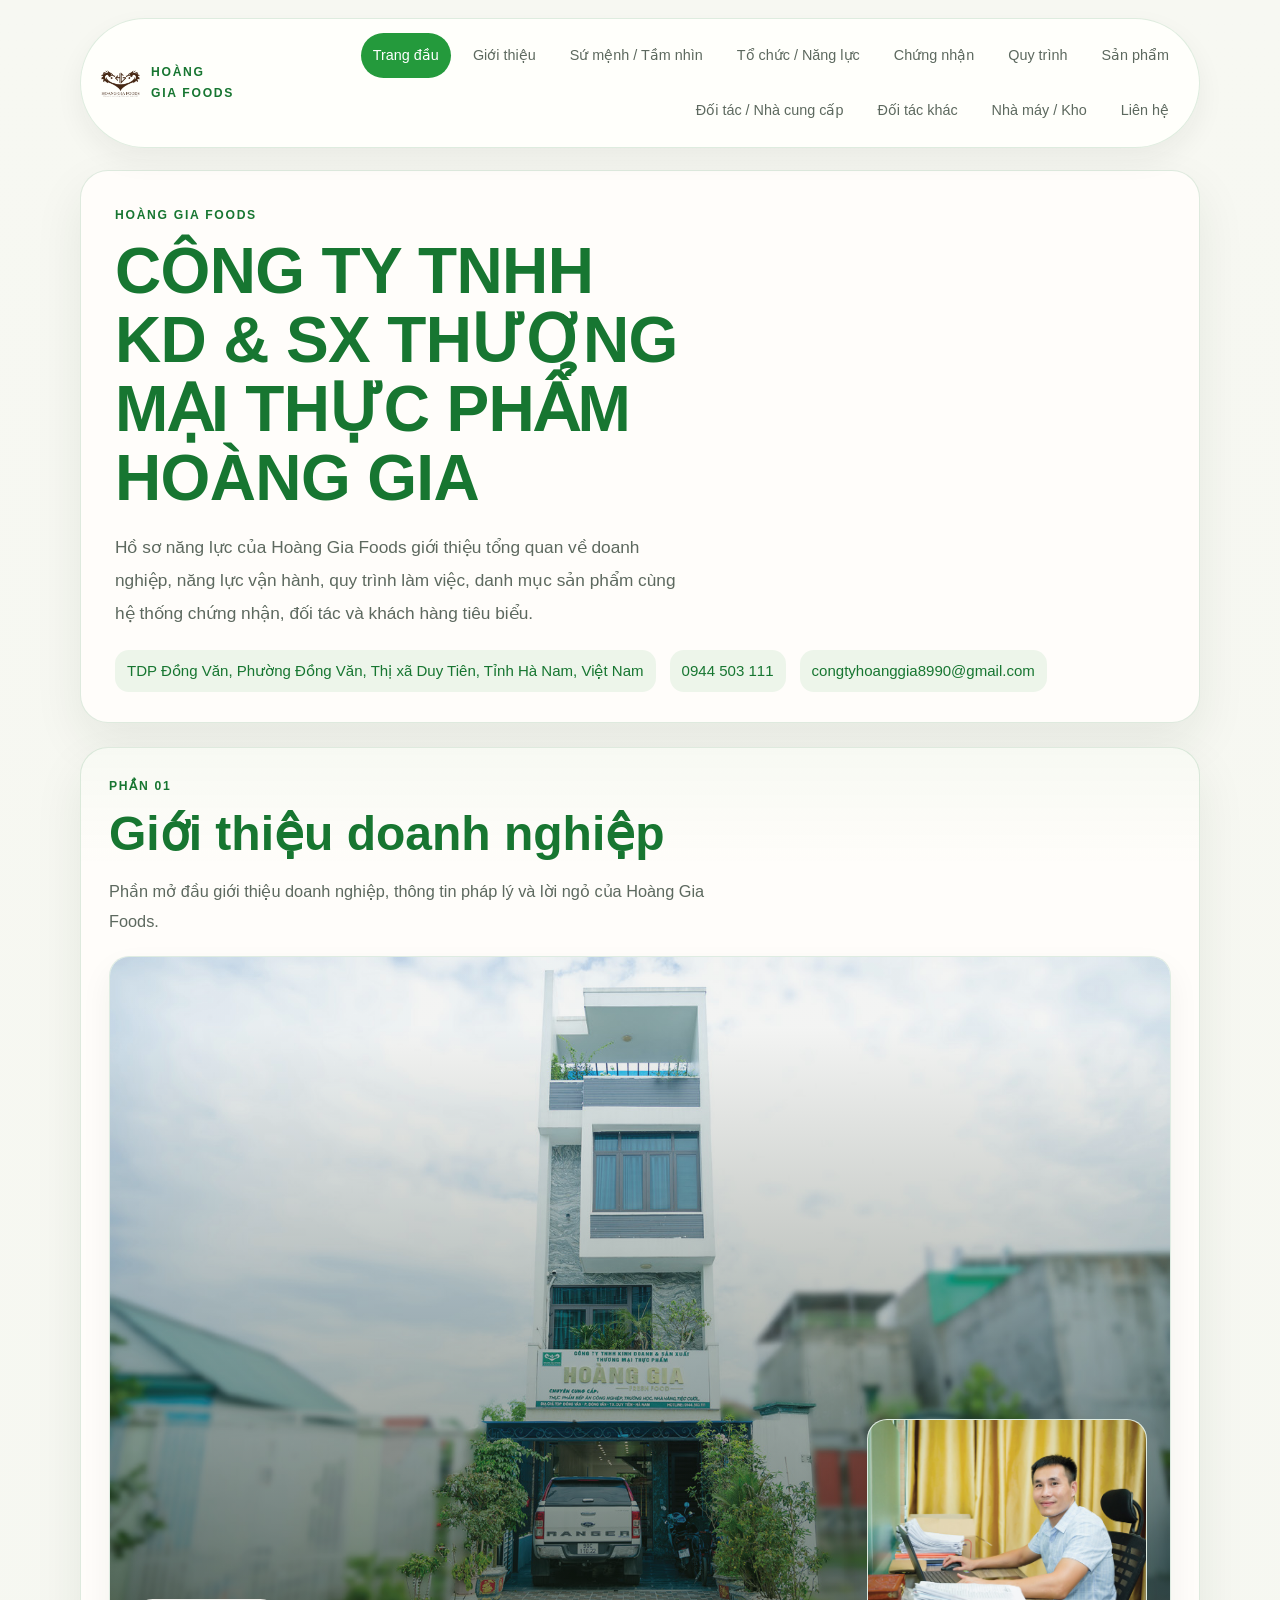
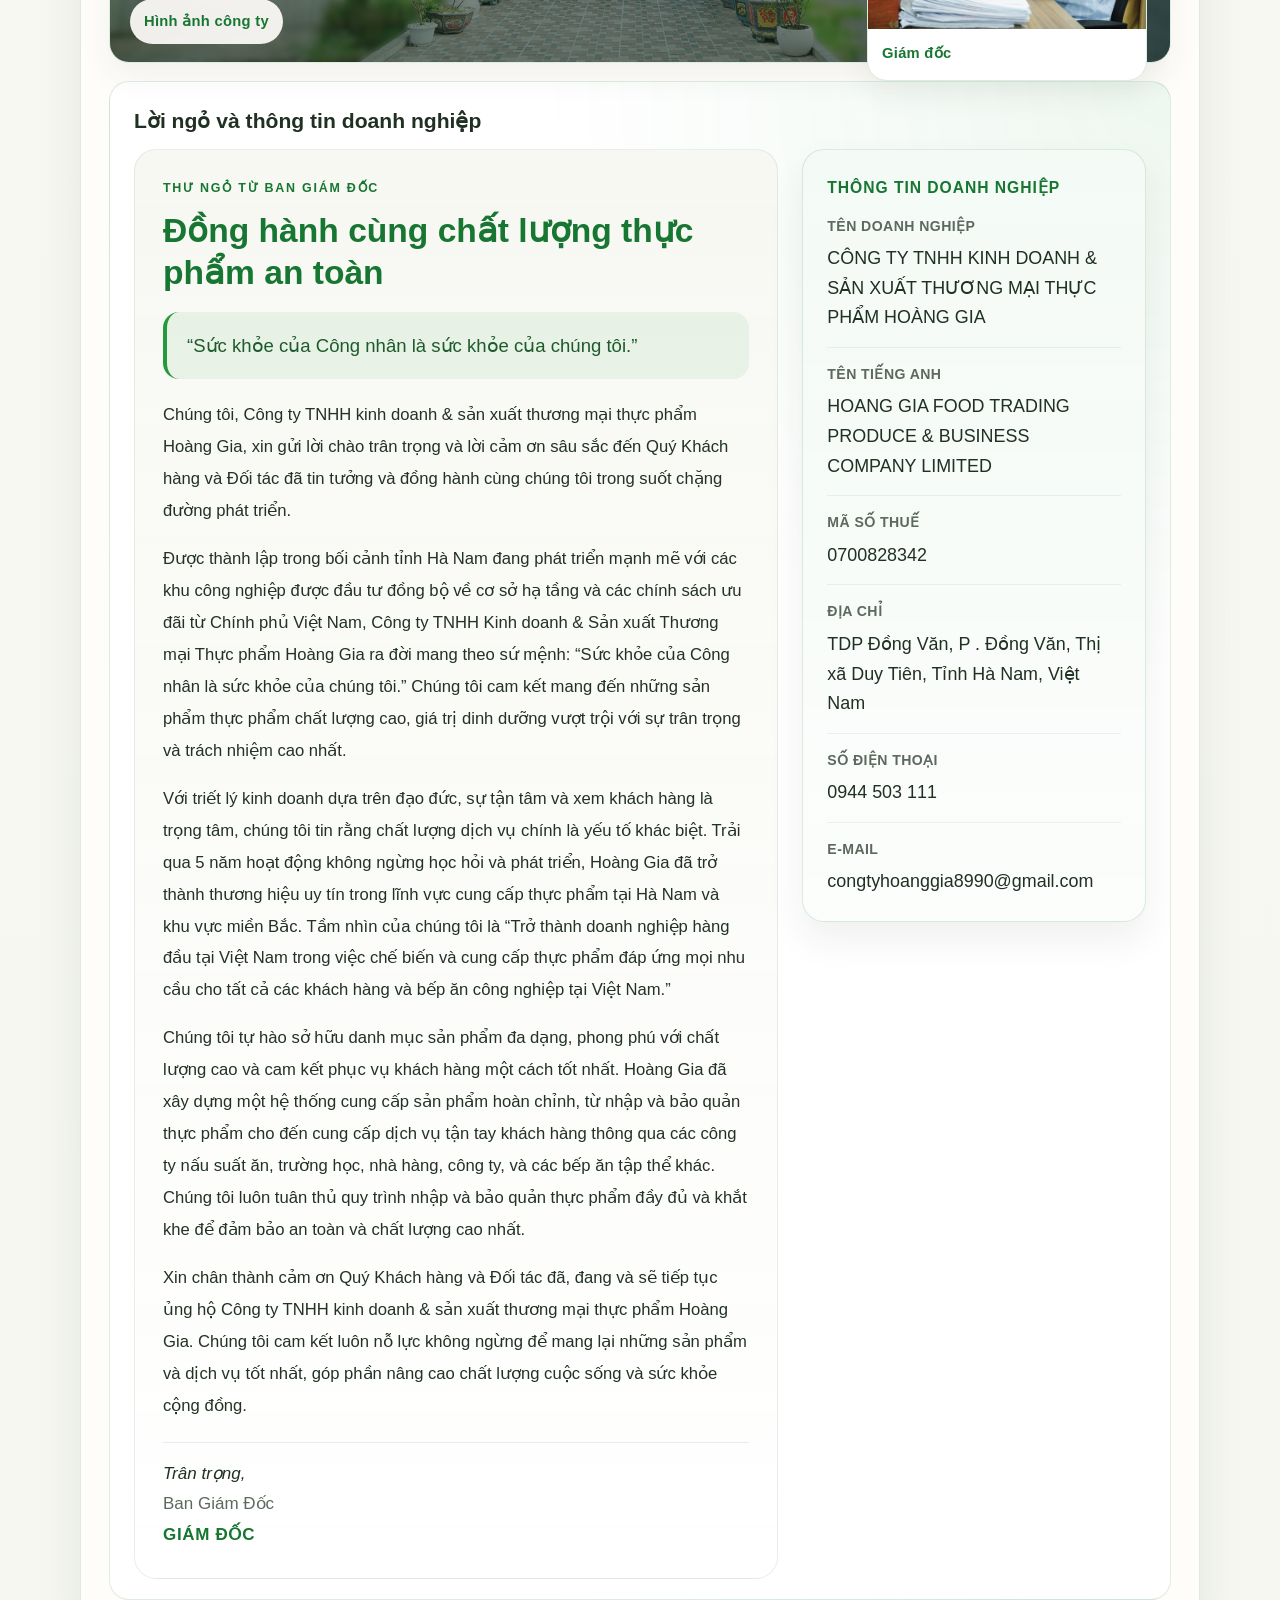
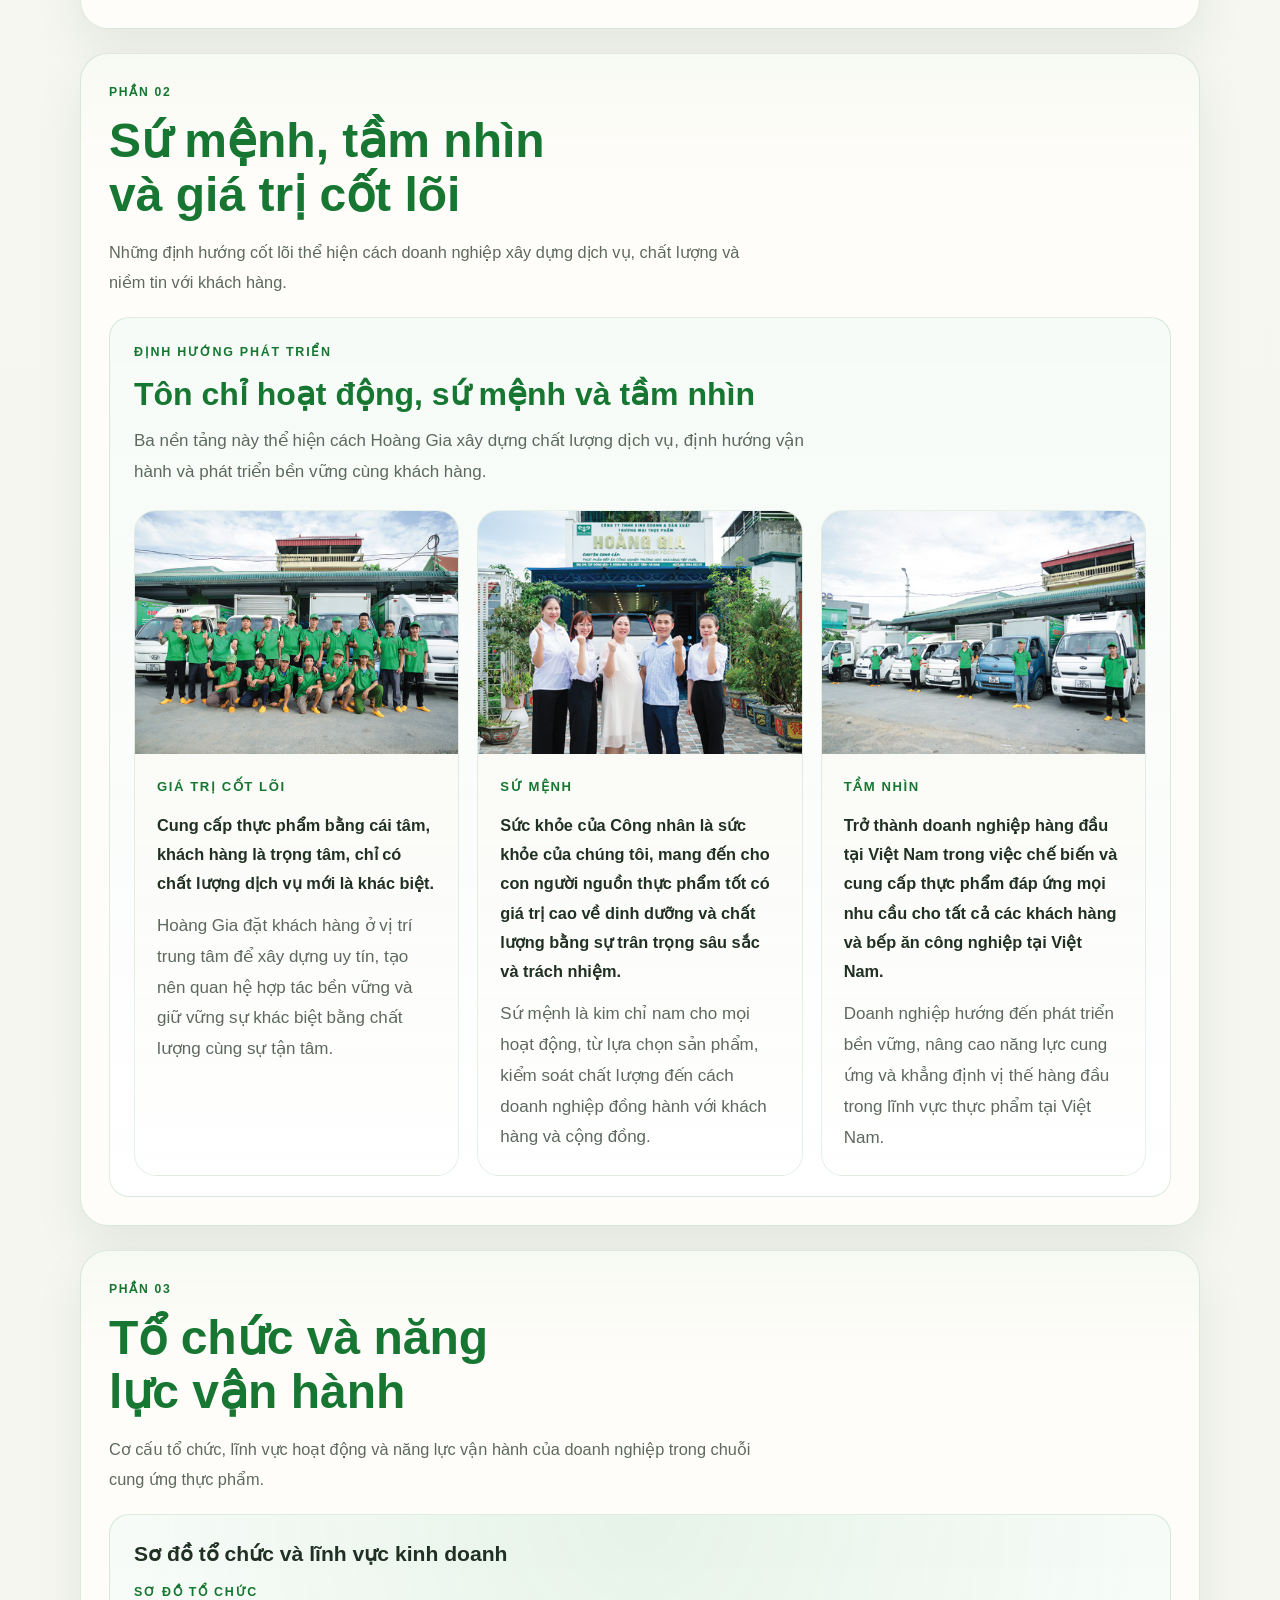
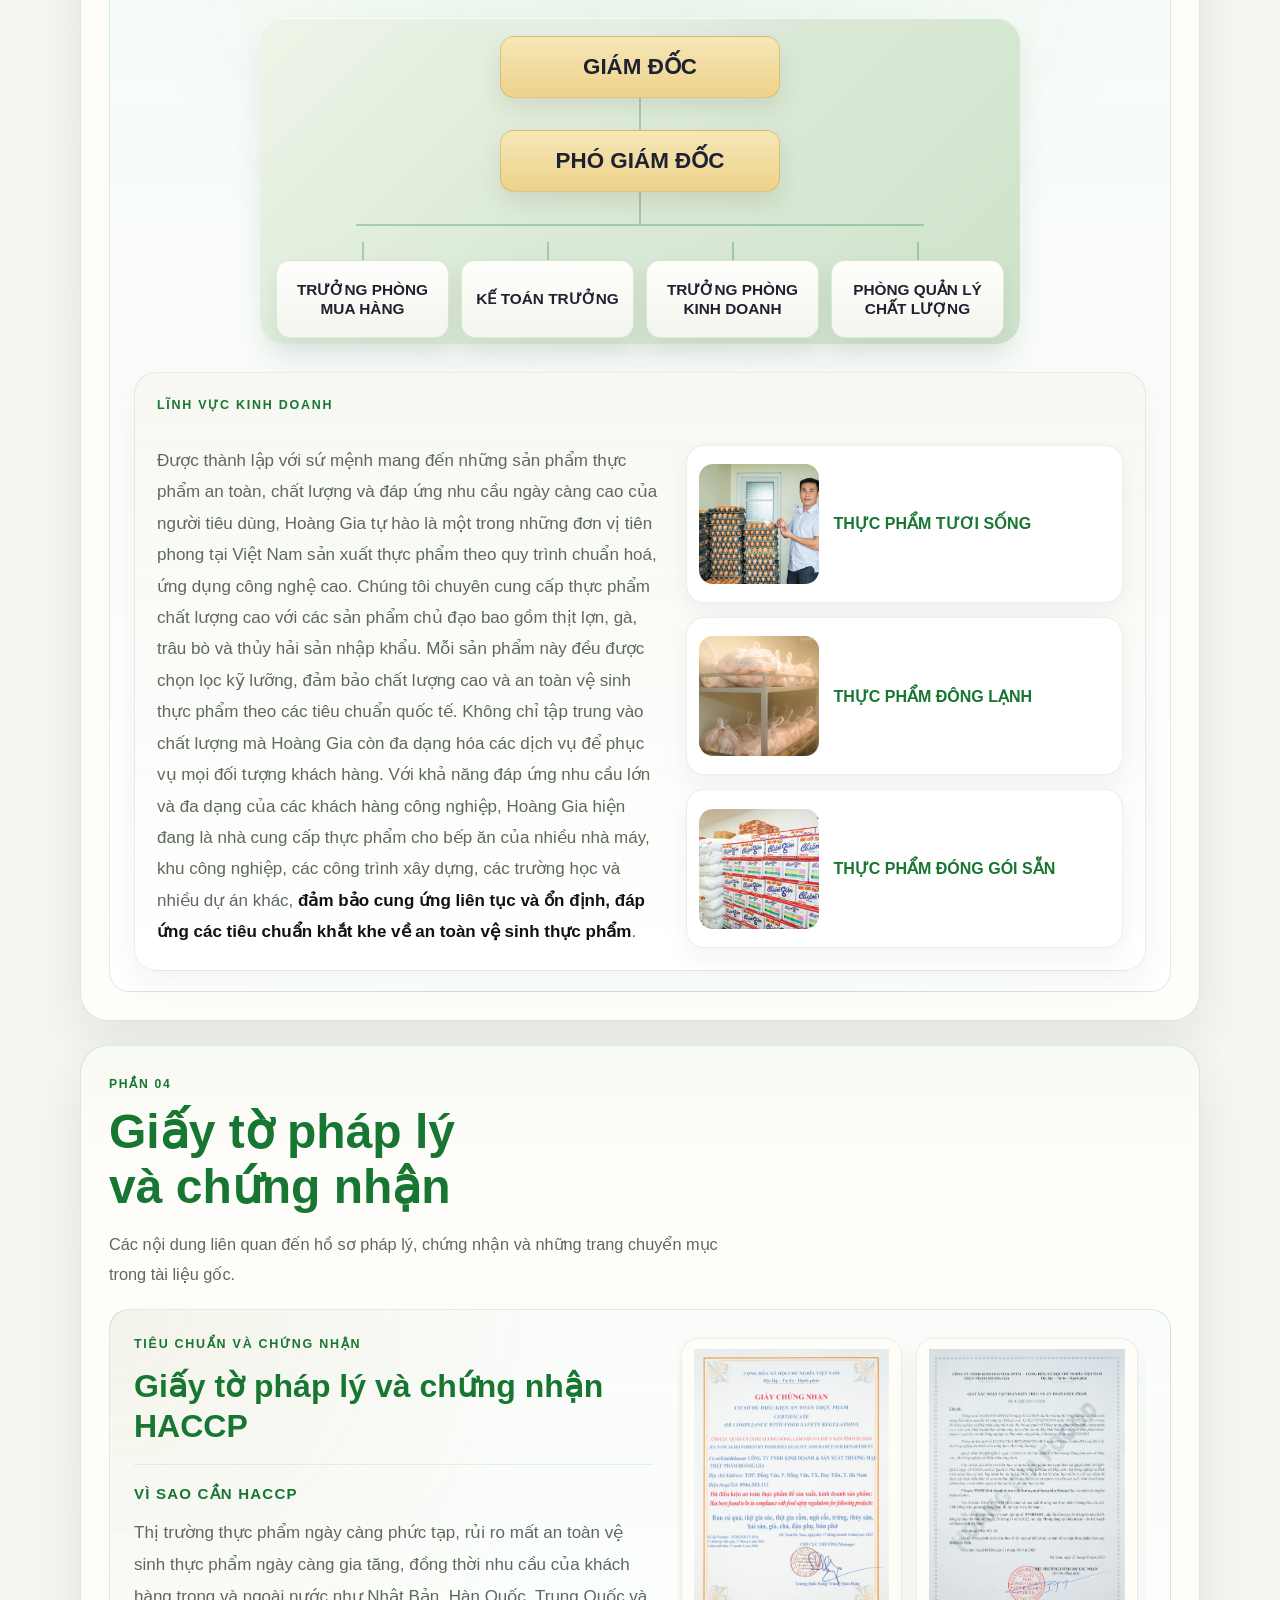
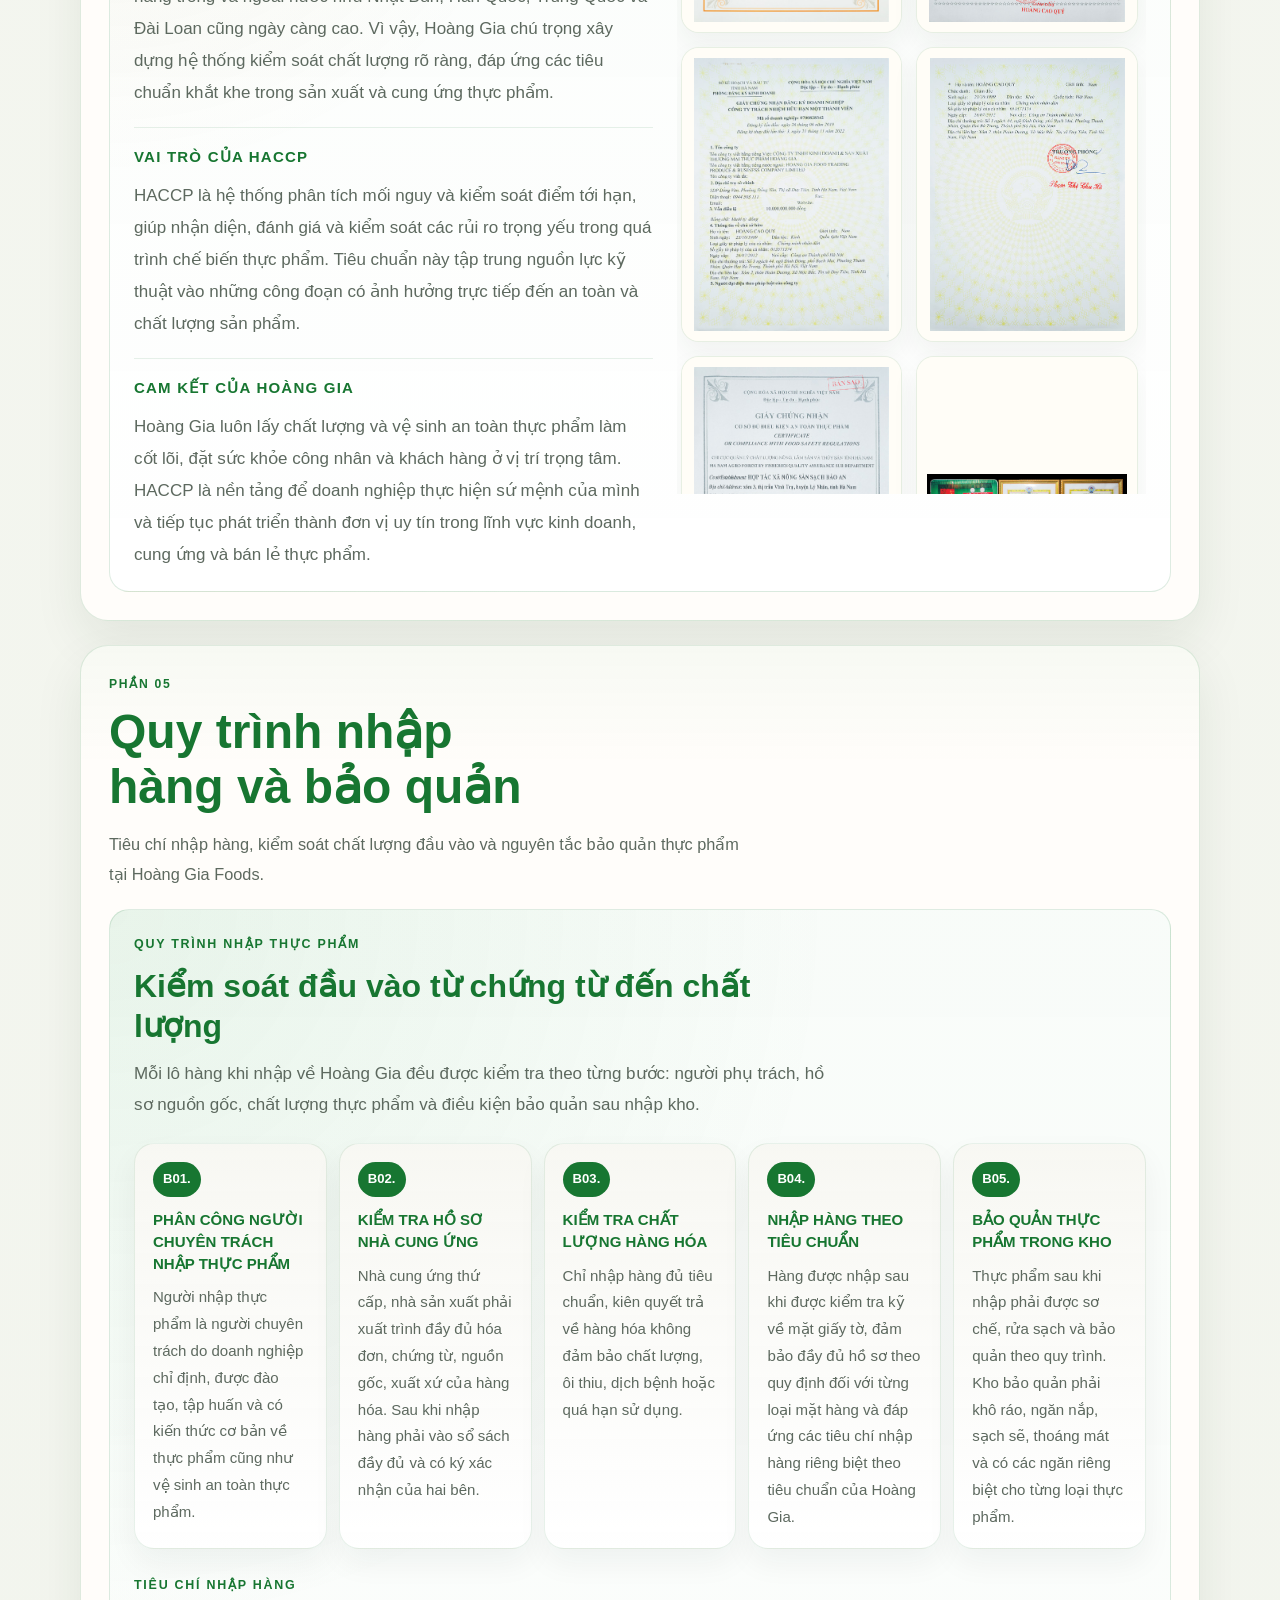
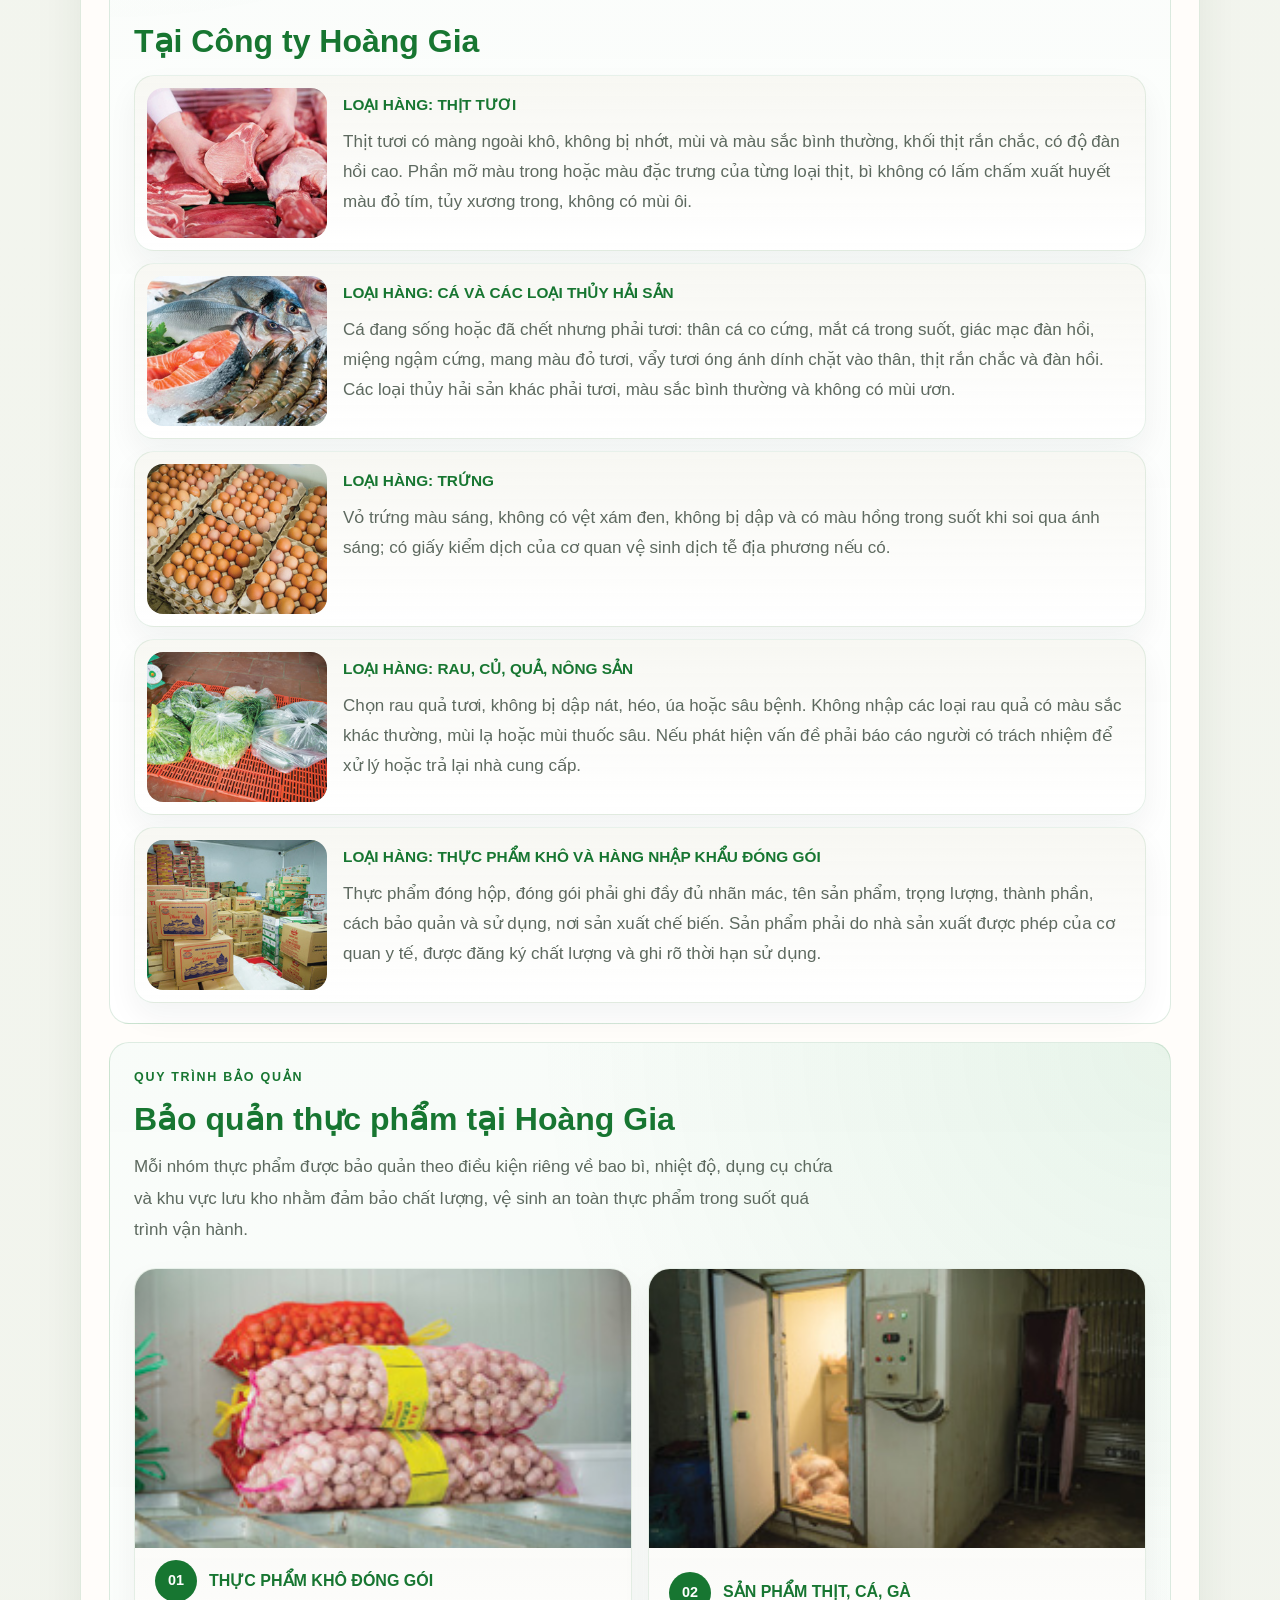
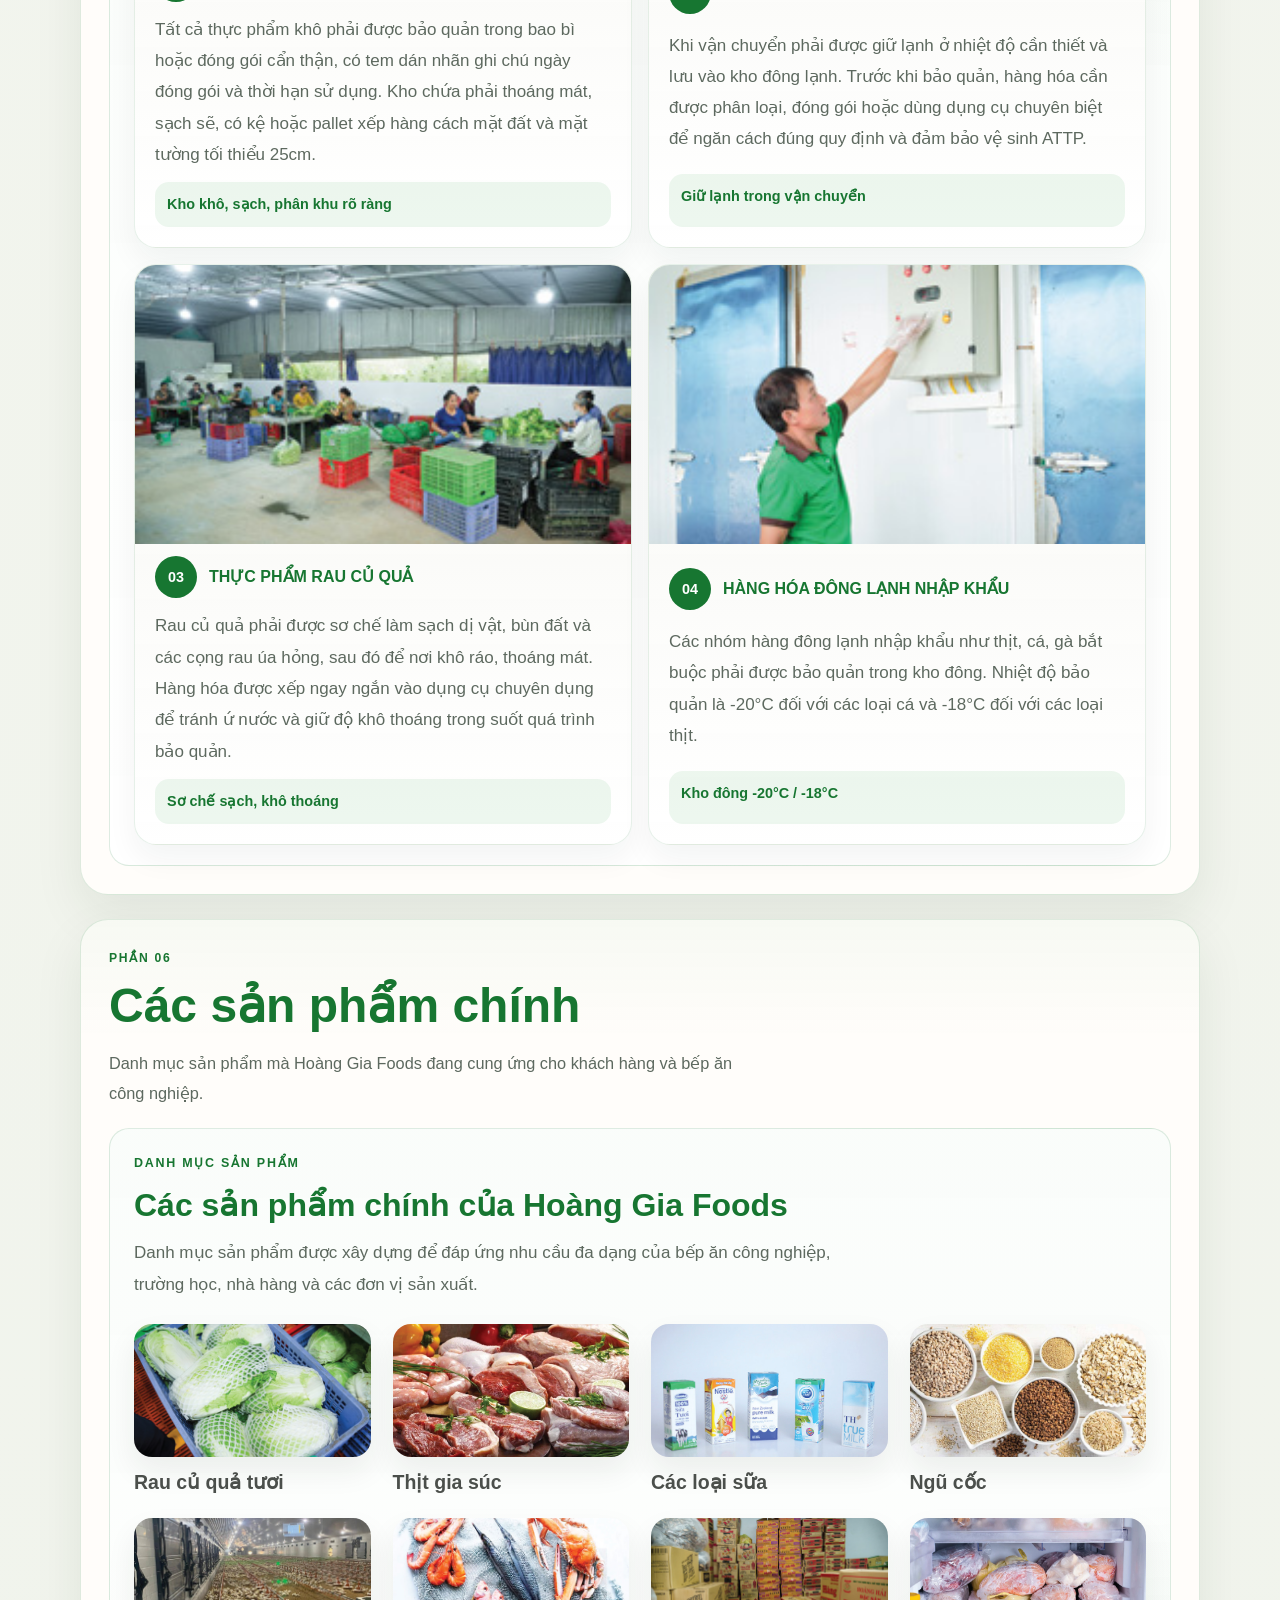
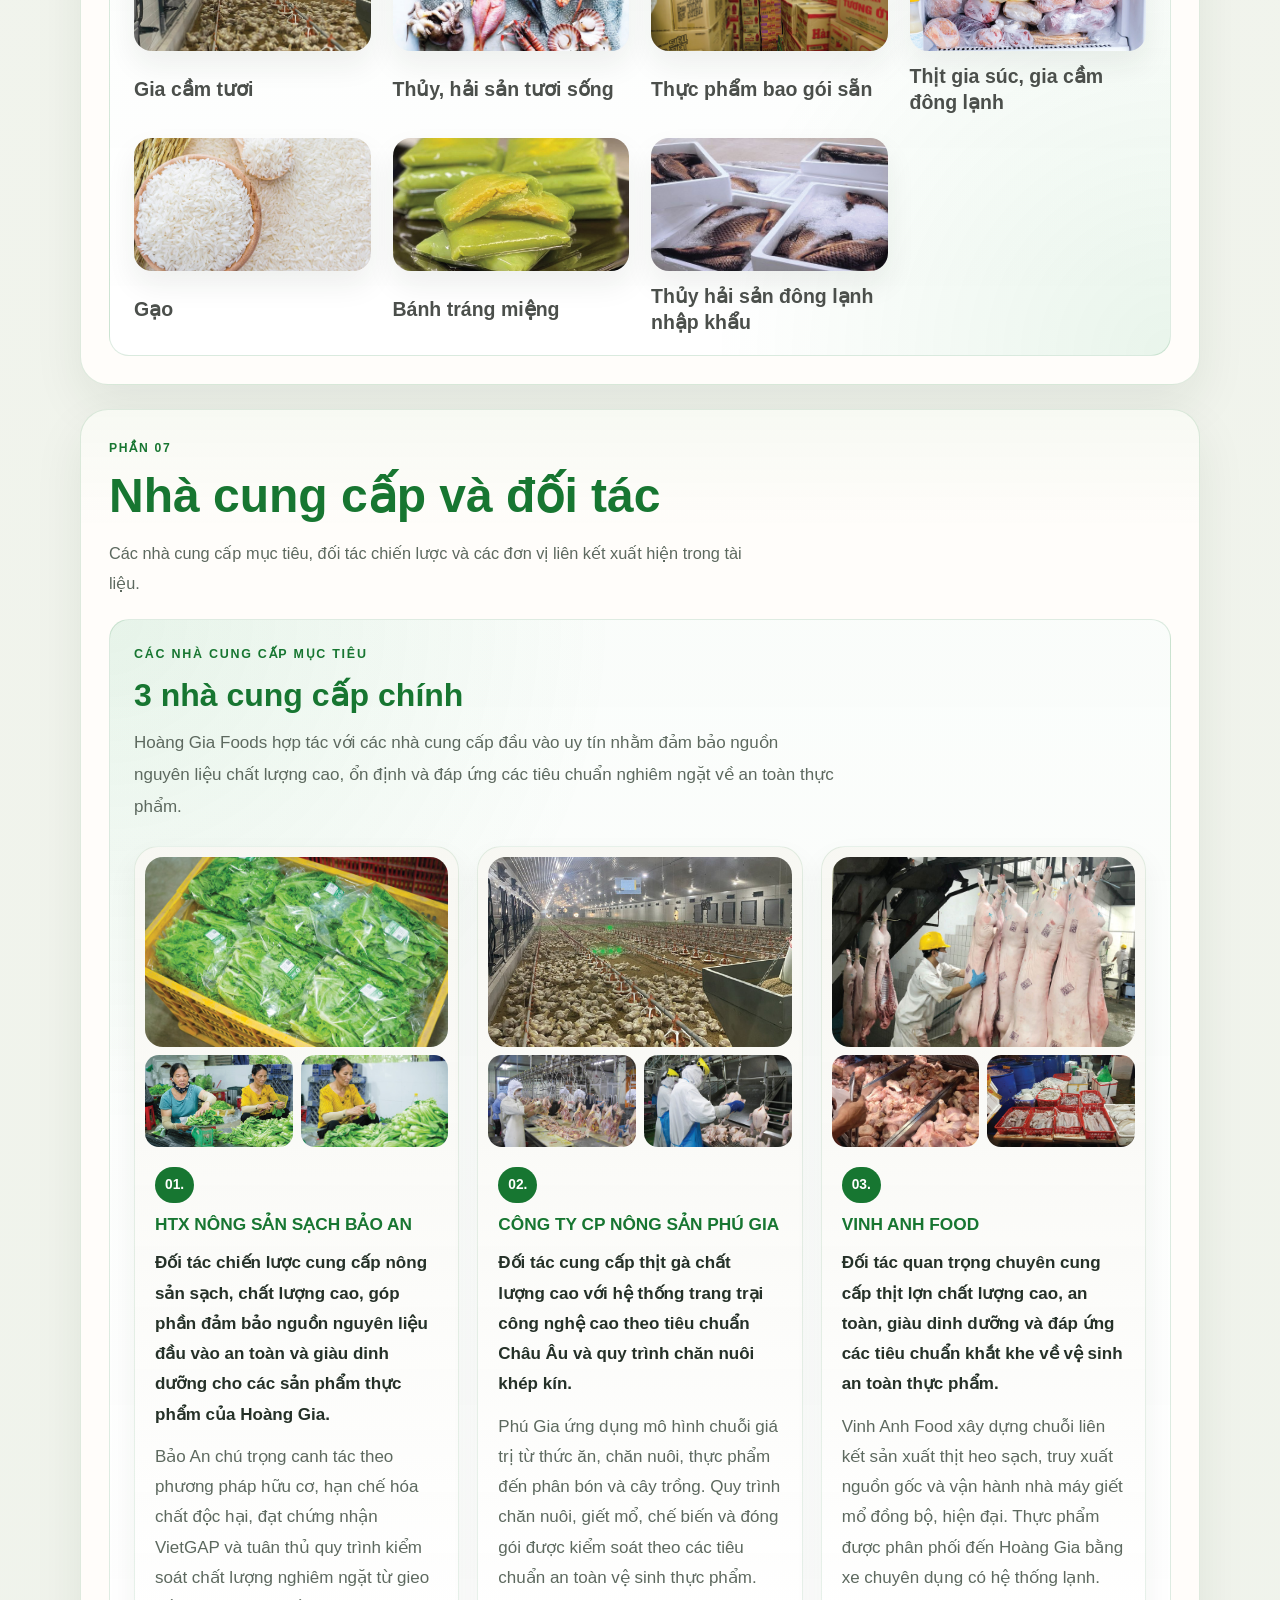
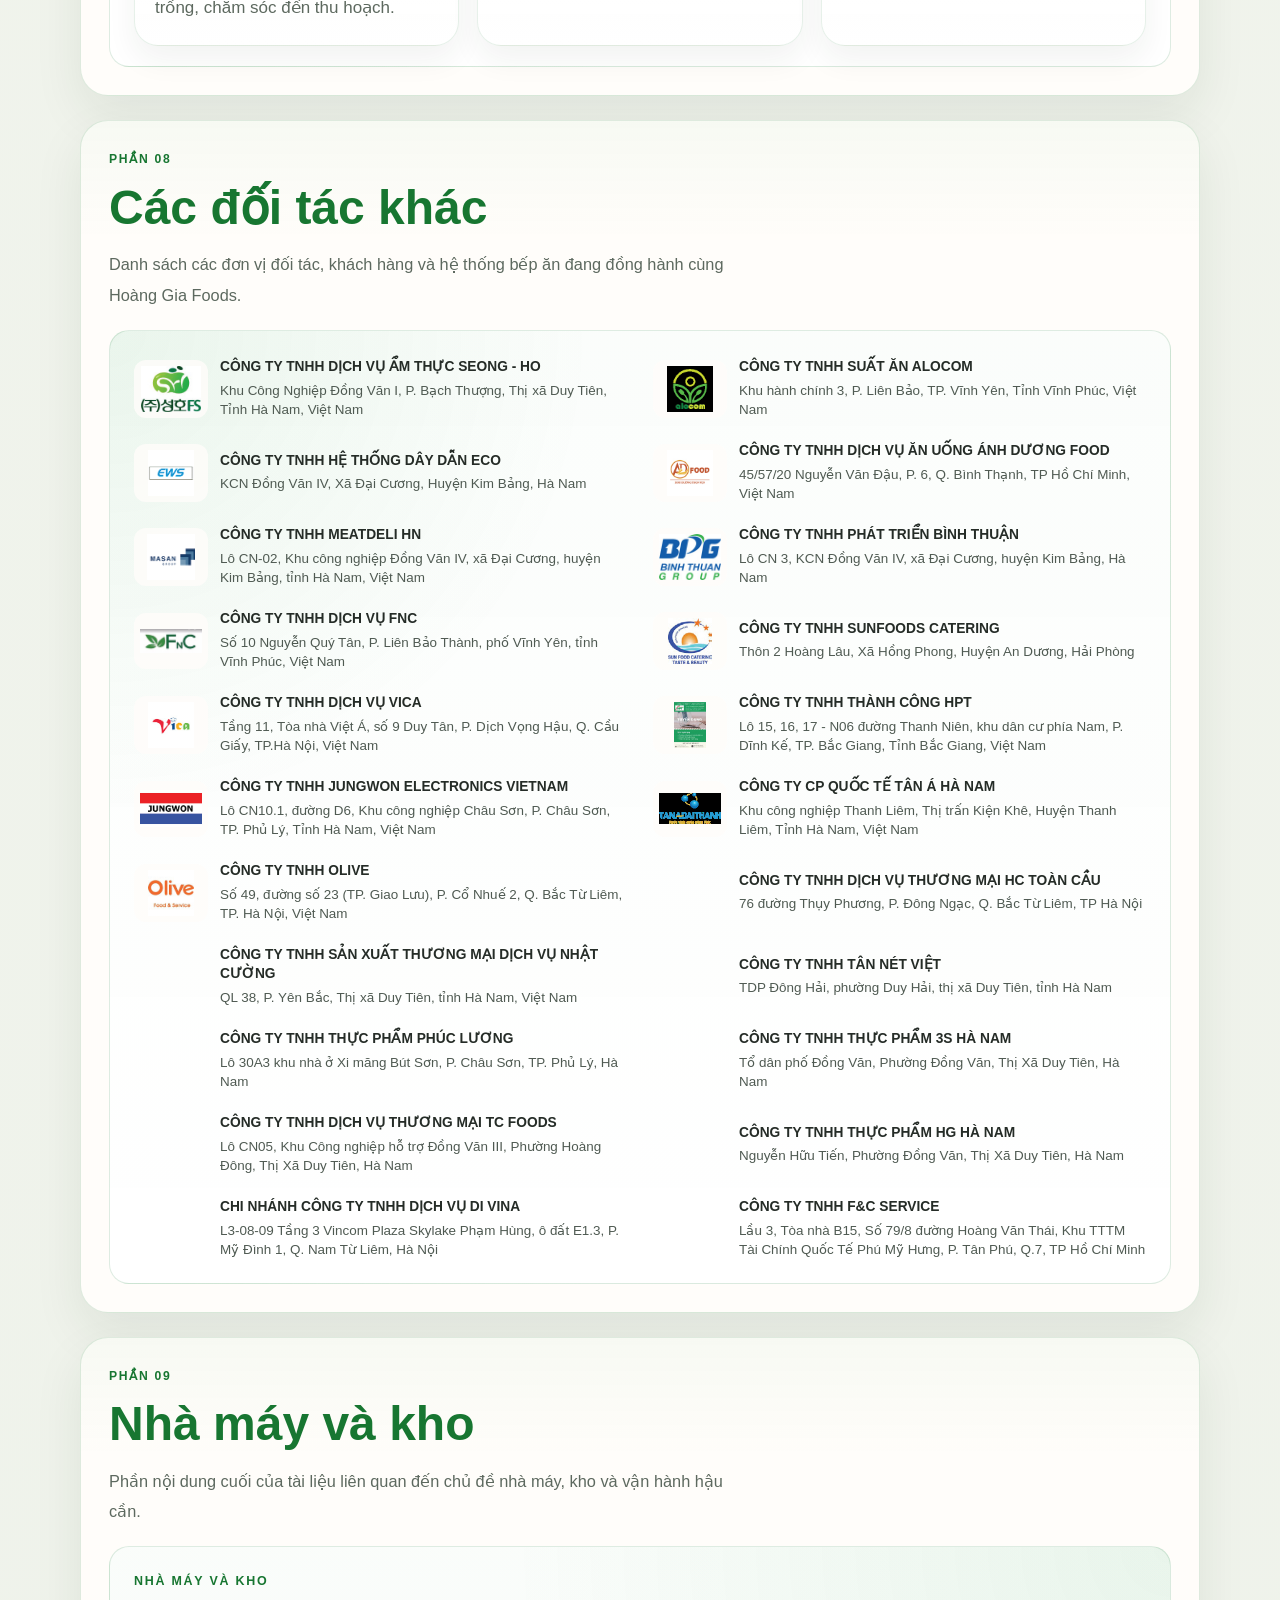
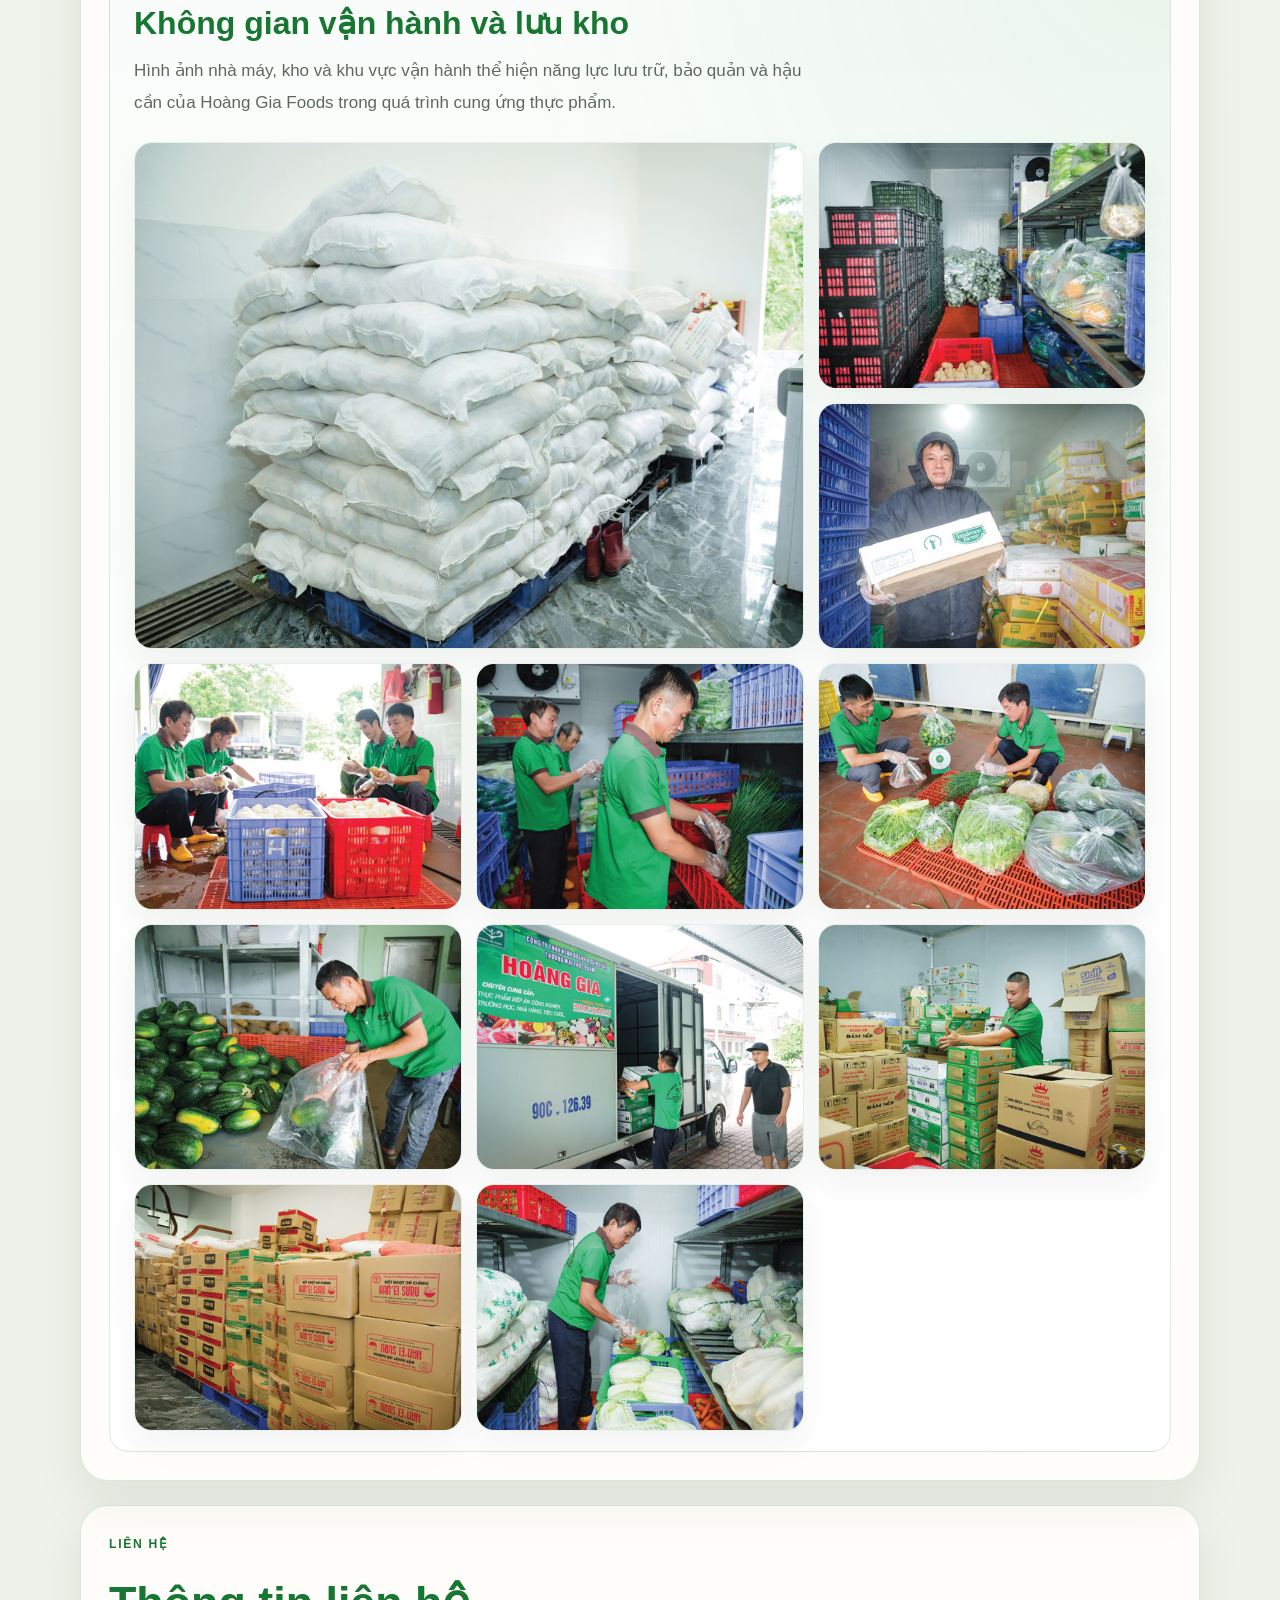
==== index.html @ 9a7554cf "frst" ====
<!doctype html>
<html lang="vi">
  <head>
    <meta charset="UTF-8" />
    <meta name="viewport" content="width=device-width, initial-scale=1.0" />
    <title>Xanh Hoàng Gia</title>
    <meta
      name="description"
      content="Hồ sơ năng lực Hoàng Gia Foods với các thông tin về doanh nghiệp, sứ mệnh, quy trình, sản phẩm, chứng nhận, đối tác và khách hàng."
    />
    <link rel="stylesheet" href="styles.css" />
  </head>
  <body>
    <div class="site-shell">
      <header class="topbar" id="top">
        <a class="brand" href="#hero">
          <img class="brand-logo" src="logo.png" alt="Logo Hoàng Gia Foods" />
          <span class="brand-kicker">Hoàng Gia Foods</span>
        </a>
        <nav class="main-nav" id="main-nav"></nav>
      </header>

      <main id="app">
        <section class="hero" id="hero">
          <p class="eyebrow">Hoàng Gia Foods</p>
          <h1>CÔNG TY TNHH KD & SX THƯƠNG MẠI THỰC PHẨM HOÀNG GIA</h1>
          <p class="hero-lead">
            Hồ sơ năng lực của Hoàng Gia Foods giới thiệu tổng quan về doanh
            nghiệp, năng lực vận hành, quy trình làm việc, danh mục sản phẩm
            cùng hệ thống chứng nhận, đối tác và khách hàng tiêu biểu.
          </p>
          <div class="hero-contact">
            <span>TDP Đồng Văn, Phường Đồng Văn, Thị xã Duy Tiên, Tỉnh Hà Nam, Việt Nam</span>
            <span>0944 503 111</span>
            <span>congtyhoanggia8990@gmail.com</span>
          </div>
        </section>

        <section class="document-flow" id="sections"></section>

        <section class="contact-cta" id="contact">
          <p class="eyebrow">Liên Hệ</p>
          <h2>Thông tin liên hệ</h2>
          <div class="contact-grid">
            <div class="contact-card">
              <h3>Công ty TNHH KD & SX Thương Mại Thực Phẩm Hoàng Gia</h3>
              <p><strong>Địa chỉ:</strong> TDP Đồng Văn, Phường Đồng Văn, Thị xã Duy Tiên, Tỉnh Hà Nam, Việt Nam</p>
              <p><strong>Điện thoại:</strong> 0944 503 111</p>
              <p><strong>Email:</strong> congtyhoanggia8990@gmail.com</p>
            </div>
            <div class="contact-card">
              <h3>Định hướng hợp tác</h3>
              <p>Hoàng Gia Foods hướng tới cung cấp thực phẩm an toàn, nguồn gốc rõ ràng và ổn định cho doanh nghiệp, trường học, nhà hàng và các đơn vị bếp ăn công nghiệp.</p>
              <p>Doanh nghiệp luôn chú trọng chất lượng sản phẩm, quy trình vận hành và sự đồng hành bền vững cùng khách hàng, đối tác.</p>
            </div>
          </div>
        </section>
      </main>
    </div>

    <script src="data.js"></script>
    <script src="script.js"></script>
  </body>
</html>
---- styles.css ----
:root {
  --bg: #f4f5ef;
  --paper: #fffdfa;
  --paper-soft: #f7f7f2;
  --text: #203022;
  --muted: #5d695f;
  --green: #249a3c;
  --green-deep: #177631;
  --line: rgba(23, 118, 49, 0.14);
  --shadow: 0 20px 50px rgba(29, 47, 31, 0.08);
  --radius-xl: 28px;
  --radius-lg: 20px;
  --container: min(1120px, calc(100vw - 32px));
  --font-body: "Segoe UI", Tahoma, Arial, sans-serif;
  --font-heading: "Segoe UI", Tahoma, Arial, sans-serif;
  --font-ui: "Segoe UI", Tahoma, Arial, sans-serif;
}

* {
  box-sizing: border-box;
}

html {
  scroll-behavior: smooth;
}

body {
  margin: 0;
  background: linear-gradient(180deg, #f7f8f2 0%, #eef2ea 100%);
  color: var(--text);
  font-family: var(--font-body);
  font-size: 17px;
  line-height: 1.75;
  text-rendering: optimizeLegibility;
  -webkit-font-smoothing: antialiased;
}

.site-shell {
  width: var(--container);
  margin: 0 auto;
  padding: 18px 0 48px;
}

.topbar {
  position: sticky;
  top: 12px;
  z-index: 10;
  display: flex;
  align-items: center;
  justify-content: space-between;
  gap: 16px;
  padding: 14px 18px;
  margin-bottom: 22px;
  border: 1px solid var(--line);
  border-radius: 999px;
  background: rgba(255, 255, 251, 0.94);
  box-shadow: 0 12px 28px rgba(28, 40, 28, 0.06);
  backdrop-filter: blur(12px);
}

.brand {
  display: inline-flex;
  align-items: center;
  gap: 10px;
  text-decoration: none;
  color: var(--text);
}

.brand-logo {
  width: 42px;
  height: 42px;
  object-fit: contain;
  flex: 0 0 auto;
}

.brand-kicker,
.eyebrow {
  margin: 0;
  color: var(--green-deep);
  font-family: var(--font-ui);
  font-size: 0.76rem;
  font-weight: 600;
  letter-spacing: 0.14em;
  text-transform: uppercase;
}

.main-nav {
  display: flex;
  flex-wrap: wrap;
  justify-content: flex-end;
  gap: 10px;
  min-width: 0;
}

.main-nav a {
  flex: 0 0 auto;
  padding: 10px 12px;
  border-radius: 999px;
  text-decoration: none;
  color: var(--muted);
  font-family: var(--font-ui);
  font-size: 0.9rem;
  font-weight: 500;
  transition: 160ms ease;
}

.main-nav a:hover,
.main-nav a.is-active {
  background: var(--green);
  color: #fff;
}

.hero,
.doc-section,
.contact-cta {
  border: 1px solid var(--line);
  border-radius: var(--radius-xl);
  background: var(--paper);
  box-shadow: var(--shadow);
}

.hero {
  padding: 34px 34px 30px;
  margin-bottom: 24px;
}

.hero h1,
.doc-section h2,
.contact-cta h2 {
  margin: 0;
  font-family: var(--font-heading);
  font-weight: 600;
}

.hero h1 {
  margin-top: 10px;
  max-width: 16ch;
  color: var(--green-deep);
  font-size: clamp(2.6rem, 5vw, 4.5rem);
  line-height: 1.08;
  letter-spacing: -0.01em;
  text-wrap: balance;
}

.hero-lead {
  max-width: 60ch;
  margin: 18px 0 0;
  color: var(--muted);
  font-size: 1.08rem;
  line-height: 1.9;
}

.hero-contact {
  display: flex;
  flex-wrap: wrap;
  gap: 10px 14px;
  margin-top: 20px;
}

.hero-contact span {
  padding: 8px 12px;
  border-radius: 14px;
  background: rgba(36, 154, 60, 0.08);
  color: var(--green-deep);
  font-size: 0.94rem;
}

.document-flow {
  display: flex;
  flex-direction: column;
  gap: 24px;
}

.doc-section {
  padding: 28px;
  background:
    linear-gradient(180deg, rgba(36, 154, 60, 0.035), rgba(36, 154, 60, 0) 120px),
    var(--paper);
}

.doc-section-header {
  max-width: 68ch;
  margin-bottom: 20px;
}

.doc-section h2 {
  margin-top: 10px;
  color: var(--green-deep);
  font-size: clamp(2rem, 4vw, 3rem);
  line-height: 1.14;
  text-wrap: balance;
}

.doc-intro {
  margin: 14px 0 0;
  color: var(--muted);
  font-size: 1.02rem;
  line-height: 1.85;
}

.section-media {
  display: grid;
  grid-template-columns: repeat(2, minmax(0, 1fr));
  gap: 18px;
  margin: 4px 0 6px;
}

.section-media-spotlight {
  position: relative;
  display: block;
  min-height: 420px;
  margin: 8px 0 12px;
}

.section-media-strategy {
  grid-template-columns: repeat(3, minmax(0, 1fr));
  align-items: stretch;
}

.section-media-stage,
.section-media-card {
  margin: 0;
  overflow: hidden;
  border: 1px solid var(--line);
  border-radius: var(--radius-lg);
  background: #fff;
  box-shadow: 0 14px 32px rgba(29, 47, 31, 0.06);
}

.section-media-stage {
  position: relative;
  min-height: 420px;
}

.section-media-stage::after {
  content: "";
  position: absolute;
  inset: 0;
  background: linear-gradient(180deg, rgba(17, 33, 18, 0.05) 10%, rgba(17, 33, 18, 0.58) 100%);
}

.section-media-stage-image,
.section-media-image {
  display: block;
  width: 100%;
  aspect-ratio: 4 / 3;
  object-fit: cover;
  background: var(--paper-soft);
}

.section-media-stage-image {
  height: 100%;
  aspect-ratio: auto;
}

.section-media-stage-caption,
.section-media-caption {
  padding: 12px 14px 14px;
  color: var(--green-deep);
  font-family: var(--font-ui);
  font-size: 0.92rem;
  font-weight: 700;
  letter-spacing: 0.02em;
}

.section-media-stage-caption {
  position: absolute;
  left: 20px;
  bottom: 18px;
  z-index: 1;
  padding: 10px 14px;
  border-radius: 999px;
  background: rgba(255, 253, 250, 0.92);
  color: var(--green-deep);
  backdrop-filter: blur(10px);
}

.section-media-corner {
  position: absolute;
  right: 24px;
  bottom: -18px;
  width: min(280px, 38%);
  z-index: 2;
}

.strategy-card {
  overflow: hidden;
  border: 1px solid var(--line);
  border-radius: 24px;
  background:
    linear-gradient(180deg, rgba(36, 154, 60, 0.03), rgba(36, 154, 60, 0)),
    #fff;
  box-shadow: 0 16px 34px rgba(29, 47, 31, 0.06);
}

.strategy-card-image {
  display: block;
  width: 100%;
  aspect-ratio: 4 / 3;
  object-fit: cover;
  background: var(--paper-soft);
}

.strategy-card-body {
  padding: 18px 18px 20px;
}

.strategy-card-eyebrow {
  margin: 0;
  color: var(--green-deep);
  font-family: var(--font-ui);
  font-size: 0.76rem;
  font-weight: 700;
  letter-spacing: 0.12em;
  text-transform: uppercase;
}

.strategy-card-title {
  margin: 10px 0 0;
  color: var(--green-deep);
  font-family: var(--font-heading);
  font-size: 1.45rem;
  font-weight: 700;
  line-height: 1.2;
}

.strategy-card-quote {
  margin: 14px 0 0;
  color: #203022;
  font-size: 1rem;
  font-weight: 700;
  line-height: 1.75;
}

.strategy-card-summary {
  margin: 12px 0 0;
  color: var(--muted);
  line-height: 1.82;
}

.page-card {
  padding: 24px 24px 20px;
  margin-top: 18px;
  border: 1px solid var(--line);
  border-radius: var(--radius-lg);
  background: #fff;
}

.page-title {
  margin: 0 0 12px;
  color: var(--text);
  font-family: var(--font-heading);
  font-size: 1.32rem;
  font-weight: 600;
  line-height: 1.45;
}

.page-note {
  margin: 0 0 14px;
  padding: 12px 14px;
  border-left: 3px solid #b88b31;
  border-radius: 12px;
  background: rgba(184, 139, 49, 0.08);
  color: #74581d;
  line-height: 1.72;
}

.page-text {
  max-width: 70ch;
}

.page-card-intro {
  overflow: hidden;
  background:
    radial-gradient(circle at top right, rgba(36, 154, 60, 0.08), transparent 34%),
    #fff;
}

.page-card-strategy {
  background:
    linear-gradient(180deg, rgba(36, 154, 60, 0.04), rgba(36, 154, 60, 0)),
    #fff;
}

.page-card-organization {
  background:
    radial-gradient(circle at top center, rgba(36, 154, 60, 0.08), transparent 42%),
    linear-gradient(180deg, rgba(36, 154, 60, 0.04), rgba(36, 154, 60, 0)),
    #fff;
}

.page-card-legal {
  background:
    radial-gradient(circle at top left, rgba(184, 139, 49, 0.08), transparent 34%),
    linear-gradient(180deg, rgba(36, 154, 60, 0.025), rgba(36, 154, 60, 0)),
    #fff;
}

.page-card-storage {
  background:
    radial-gradient(circle at top right, rgba(36, 154, 60, 0.08), transparent 36%),
    linear-gradient(180deg, rgba(36, 154, 60, 0.03), rgba(36, 154, 60, 0)),
    #fff;
}

.page-card-import {
  background:
    radial-gradient(circle at top left, rgba(36, 154, 60, 0.08), transparent 36%),
    linear-gradient(180deg, rgba(36, 154, 60, 0.03), rgba(36, 154, 60, 0)),
    #fff;
}

.page-card-products {
  background:
    radial-gradient(circle at bottom right, rgba(36, 154, 60, 0.1), transparent 34%),
    linear-gradient(180deg, rgba(36, 154, 60, 0.025), rgba(36, 154, 60, 0)),
    #fff;
}

.products-layout {
  display: grid;
  gap: 24px;
}

.products-intro {
  max-width: 74ch;
}

.products-kicker {
  margin: 0;
  color: var(--green-deep);
  font-family: var(--font-ui);
  font-size: 0.78rem;
  font-weight: 700;
  letter-spacing: 0.14em;
  text-transform: uppercase;
}

.products-heading {
  margin: 10px 0 0;
  color: var(--green-deep);
  font-family: var(--font-heading);
  font-size: clamp(1.55rem, 3vw, 2rem);
  font-weight: 700;
  line-height: 1.25;
}

.products-lead {
  margin: 12px 0 0;
  color: var(--muted);
  line-height: 1.86;
}

.products-grid {
  display: grid;
  grid-template-columns: repeat(4, minmax(0, 1fr));
  gap: 22px;
}

.product-card {
  display: grid;
  gap: 12px;
}

.product-card-featured {
  grid-column: span 2;
}

.product-card-image {
  display: block;
  width: 100%;
  aspect-ratio: 16 / 9;
  object-fit: cover;
  border-radius: 18px;
  background: var(--paper-soft);
  box-shadow: 0 14px 30px rgba(29, 47, 31, 0.07);
}

.product-card-title {
  margin: 0;
  color: #4b4f4b;
  font-family: var(--font-ui);
  font-size: clamp(1rem, 1.6vw, 1.22rem);
  font-weight: 800;
  line-height: 1.35;
}

.page-card-suppliers {
  background:
    radial-gradient(circle at top left, rgba(36, 154, 60, 0.09), transparent 34%),
    linear-gradient(180deg, rgba(36, 154, 60, 0.025), rgba(36, 154, 60, 0)),
    #fff;
}

.suppliers-layout {
  display: grid;
  gap: 24px;
}

.suppliers-intro {
  max-width: 74ch;
}

.suppliers-kicker {
  margin: 0;
  color: var(--green-deep);
  font-family: var(--font-ui);
  font-size: 0.78rem;
  font-weight: 700;
  letter-spacing: 0.14em;
  text-transform: uppercase;
}

.suppliers-heading {
  margin: 10px 0 0;
  color: var(--green-deep);
  font-family: var(--font-heading);
  font-size: clamp(1.55rem, 3vw, 2rem);
  font-weight: 700;
  line-height: 1.25;
}

.suppliers-lead {
  margin: 12px 0 0;
  color: var(--muted);
  line-height: 1.86;
}

.suppliers-grid {
  display: grid;
  grid-template-columns: repeat(3, minmax(0, 1fr));
  gap: 18px;
}

.supplier-card {
  overflow: hidden;
  border: 1px solid rgba(23, 118, 49, 0.1);
  border-radius: 24px;
  background: linear-gradient(180deg, rgba(247, 247, 242, 0.95), #fff);
  box-shadow: 0 14px 30px rgba(29, 47, 31, 0.06);
}

.supplier-media {
  display: grid;
  gap: 8px;
  padding: 10px;
}

.supplier-image-main,
.supplier-thumb {
  display: block;
  width: 100%;
  object-fit: cover;
  background: var(--paper-soft);
}

.supplier-image-main {
  aspect-ratio: 16 / 10;
  border-radius: 18px;
}

.supplier-thumbs {
  display: grid;
  grid-template-columns: repeat(2, minmax(0, 1fr));
  gap: 8px;
}

.supplier-thumb {
  aspect-ratio: 16 / 10;
  border-radius: 14px;
}

.supplier-body {
  padding: 10px 20px 22px;
}

.supplier-number {
  display: inline-flex;
  margin-bottom: 10px;
  padding: 6px 10px;
  border-radius: 999px;
  background: var(--green-deep);
  color: #fff;
  font-family: var(--font-ui);
  font-size: 0.86rem;
  font-weight: 800;
}

.supplier-name {
  margin: 0;
  color: var(--green-deep);
  font-family: var(--font-ui);
  font-size: 1.08rem;
  font-weight: 800;
  line-height: 1.35;
  text-transform: uppercase;
}

.supplier-summary,
.supplier-details {
  margin: 12px 0 0;
  color: var(--muted);
  line-height: 1.78;
}

.supplier-summary {
  color: #253128;
  font-weight: 700;
}

.page-card-warehouse {
  background:
    radial-gradient(circle at top right, rgba(36, 154, 60, 0.08), transparent 36%),
    linear-gradient(180deg, rgba(36, 154, 60, 0.025), rgba(36, 154, 60, 0)),
    #fff;
}

.warehouse-layout {
  display: grid;
  gap: 24px;
}

.warehouse-intro {
  max-width: 74ch;
}

.warehouse-kicker {
  margin: 0;
  color: var(--green-deep);
  font-family: var(--font-ui);
  font-size: 0.78rem;
  font-weight: 700;
  letter-spacing: 0.14em;
  text-transform: uppercase;
}

.warehouse-heading {
  margin: 10px 0 0;
  color: var(--green-deep);
  font-family: var(--font-heading);
  font-size: clamp(1.55rem, 3vw, 2rem);
  font-weight: 700;
  line-height: 1.25;
}

.warehouse-lead {
  margin: 12px 0 0;
  color: var(--muted);
  line-height: 1.86;
}

.warehouse-grid {
  display: grid;
  grid-template-columns: repeat(3, minmax(0, 1fr));
  gap: 14px;
}

.warehouse-card {
  margin: 0;
  overflow: hidden;
  border: 1px solid rgba(23, 118, 49, 0.1);
  border-radius: 18px;
  background: #fff;
  box-shadow: 0 14px 30px rgba(29, 47, 31, 0.06);
}

.warehouse-card-featured {
  grid-column: span 2;
  grid-row: span 2;
}

.warehouse-image {
  display: block;
  width: 100%;
  height: 100%;
  aspect-ratio: 4 / 3;
  object-fit: cover;
  background: var(--paper-soft);
}

.warehouse-card-featured .warehouse-image {
  aspect-ratio: 8 / 5;
}

.page-card-partners {
  background:
    radial-gradient(circle at top left, rgba(36, 154, 60, 0.08), transparent 34%),
    linear-gradient(180deg, rgba(36, 154, 60, 0.02), rgba(36, 154, 60, 0)),
    #fff;
}

.partners-layout {
  display: grid;
  gap: 24px;
}

.partners-intro {
  max-width: 74ch;
}

.partners-kicker {
  margin: 0;
  color: var(--green-deep);
  font-family: var(--font-ui);
  font-size: 0.78rem;
  font-weight: 700;
  letter-spacing: 0.14em;
  text-transform: uppercase;
}

.partners-heading {
  margin: 10px 0 0;
  color: var(--green-deep);
  font-family: var(--font-heading);
  font-size: clamp(1.55rem, 3vw, 2rem);
  font-weight: 700;
  line-height: 1.25;
}

.partners-lead {
  margin: 12px 0 0;
  color: var(--muted);
  line-height: 1.86;
}

.partners-grid {
  display: grid;
  grid-template-columns: repeat(2, minmax(0, 1fr));
  gap: 16px 26px;
}

.partner-card {
  display: grid;
  grid-template-columns: 74px minmax(0, 1fr);
  gap: 12px;
  align-items: center;
  min-height: 68px;
}

.partner-logo-box {
  display: flex;
  align-items: center;
  justify-content: center;
  min-height: 56px;
  padding: 6px;
  border-radius: 12px;
  background: rgba(255, 253, 250, 0.82);
}

.partner-logo-box-empty {
  background: transparent;
}

.partner-logo {
  display: block;
  max-width: 100%;
  max-height: 46px;
  object-fit: contain;
}

.partner-name {
  margin: 0;
  color: #252c27;
  font-family: var(--font-ui);
  font-size: 0.86rem;
  font-weight: 800;
  line-height: 1.35;
  text-transform: uppercase;
}

.partner-address {
  margin: 4px 0 0;
  color: #4f5a52;
  font-size: 0.84rem;
  line-height: 1.45;
}

.import-process {
  display: grid;
  gap: 22px;
}

.import-process-intro {
  max-width: 74ch;
}

.import-process-kicker {
  margin: 0;
  color: var(--green-deep);
  font-family: var(--font-ui);
  font-size: 0.78rem;
  font-weight: 700;
  letter-spacing: 0.14em;
  text-transform: uppercase;
}

.import-process-heading {
  margin: 10px 0 0;
  color: var(--green-deep);
  font-family: var(--font-heading);
  font-size: clamp(1.55rem, 3vw, 2rem);
  font-weight: 700;
  line-height: 1.25;
}

.import-process-lead {
  margin: 12px 0 0;
  color: var(--muted);
  line-height: 1.86;
}

.import-steps {
  display: grid;
  grid-template-columns: repeat(5, minmax(0, 1fr));
  gap: 12px;
}

.import-step-card,
.import-criteria-card {
  border: 1px solid rgba(23, 118, 49, 0.1);
  border-radius: 20px;
  background: linear-gradient(180deg, rgba(247, 247, 242, 0.95), #fff);
  box-shadow: 0 14px 30px rgba(29, 47, 31, 0.05);
}

.import-step-card {
  padding: 18px;
}

.import-step-code {
  display: inline-flex;
  margin-bottom: 12px;
  padding: 6px 10px;
  border-radius: 999px;
  background: var(--green-deep);
  color: #fff;
  font-family: var(--font-ui);
  font-size: 0.82rem;
  font-weight: 800;
}

.import-step-title,
.import-criteria-title {
  margin: 0;
  color: var(--green-deep);
  font-family: var(--font-ui);
  font-weight: 800;
  line-height: 1.45;
  text-transform: uppercase;
}

.import-step-title {
  font-size: 0.94rem;
}

.import-step-text,
.import-criteria-text {
  margin: 10px 0 0;
  color: var(--muted);
  line-height: 1.78;
}

.import-step-text {
  font-size: 0.94rem;
}

.import-criteria {
  display: grid;
  gap: 14px;
  padding-top: 4px;
}

.import-criteria-list {
  display: grid;
  gap: 12px;
}

.import-criteria-card {
  display: grid;
  grid-template-columns: 180px minmax(0, 1fr);
  gap: 16px;
  align-items: stretch;
  overflow: hidden;
  padding: 12px;
}

.import-criteria-title {
  font-size: 0.96rem;
}

.import-criteria-image {
  display: block;
  width: 100%;
  height: 100%;
  min-height: 150px;
  object-fit: cover;
  border-radius: 16px;
  background: var(--paper-soft);
}

.import-criteria-body {
  padding: 6px 8px 6px 0;
}

.storage-process {
  display: grid;
  gap: 22px;
}

.storage-process-intro {
  max-width: 74ch;
}

.storage-process-kicker {
  margin: 0;
  color: var(--green-deep);
  font-family: var(--font-ui);
  font-size: 0.78rem;
  font-weight: 700;
  letter-spacing: 0.14em;
  text-transform: uppercase;
}

.storage-process-heading {
  margin: 10px 0 0;
  color: var(--green-deep);
  font-family: var(--font-heading);
  font-size: clamp(1.55rem, 3vw, 2rem);
  font-weight: 700;
  line-height: 1.25;
}

.storage-process-lead {
  margin: 12px 0 0;
  color: var(--muted);
  line-height: 1.86;
}

.storage-process-grid {
  display: grid;
  grid-template-columns: repeat(2, minmax(0, 1fr));
  gap: 16px;
}

.storage-card {
  display: grid;
  gap: 12px;
  overflow: hidden;
  padding: 0 0 20px;
  border: 1px solid rgba(23, 118, 49, 0.1);
  border-radius: 22px;
  background: linear-gradient(180deg, rgba(247, 247, 242, 0.95), #fff);
  box-shadow: 0 14px 30px rgba(29, 47, 31, 0.05);
}

.storage-card-image {
  display: block;
  width: 100%;
  aspect-ratio: 16 / 9;
  object-fit: cover;
  background: var(--paper-soft);
}

.storage-card-head {
  display: flex;
  gap: 12px;
  align-items: center;
  padding: 0 20px;
}

.storage-card-label {
  display: inline-flex;
  align-items: center;
  justify-content: center;
  flex: 0 0 auto;
  width: 42px;
  height: 42px;
  border-radius: 999px;
  background: var(--green-deep);
  color: #fff;
  font-family: var(--font-ui);
  font-size: 0.9rem;
  font-weight: 800;
}

.storage-card-title {
  margin: 0;
  color: var(--green-deep);
  font-family: var(--font-ui);
  font-size: 1rem;
  font-weight: 800;
  line-height: 1.4;
  text-transform: uppercase;
}

.storage-card-text {
  margin: 0;
  padding: 0 20px;
  color: var(--muted);
  line-height: 1.84;
}

.storage-card-highlight {
  margin: 0 20px;
  padding: 10px 12px;
  border-radius: 14px;
  background: rgba(36, 154, 60, 0.08);
  color: var(--green-deep);
  font-family: var(--font-ui);
  font-size: 0.9rem;
  font-weight: 800;
}

.legal-docs-layout {
  display: grid;
  grid-template-columns: minmax(0, 1.05fr) minmax(340px, 0.95fr);
  gap: 24px;
  align-items: start;
}

.legal-docs-kicker {
  margin: 0;
  color: var(--green-deep);
  font-family: var(--font-ui);
  font-size: 0.78rem;
  font-weight: 700;
  letter-spacing: 0.14em;
  text-transform: uppercase;
}

.legal-docs-heading {
  margin: 10px 0 0;
  color: var(--green-deep);
  font-family: var(--font-heading);
  font-size: clamp(1.55rem, 3vw, 2rem);
  font-weight: 700;
  line-height: 1.25;
}

.legal-docs-text-block {
  margin-top: 18px;
  padding-top: 16px;
  border-top: 1px solid rgba(23, 118, 49, 0.1);
}

.legal-docs-subheading {
  margin: 0;
  color: var(--green-deep);
  font-family: var(--font-ui);
  font-size: 0.94rem;
  font-weight: 800;
  letter-spacing: 0.08em;
  text-transform: uppercase;
}

.legal-docs-paragraph {
  margin: 10px 0 0;
  color: var(--muted);
  line-height: 1.88;
}

.legal-docs-gallery {
  display: grid;
  grid-template-columns: repeat(2, minmax(0, 1fr));
  gap: 14px;
  max-height: 760px;
  overflow-y: auto;
  padding: 4px 8px 4px 4px;
  scrollbar-width: thin;
  scrollbar-color: rgba(36, 154, 60, 0.28) transparent;
}

.legal-docs-gallery::-webkit-scrollbar {
  width: 7px;
}

.legal-docs-gallery::-webkit-scrollbar-thumb {
  border-radius: 999px;
  background: rgba(36, 154, 60, 0.28);
}

.legal-docs-card {
  margin: 0;
  overflow: hidden;
  border: 1px solid rgba(23, 118, 49, 0.1);
  border-radius: 18px;
  background: #fffdf7;
  box-shadow: 0 12px 28px rgba(29, 47, 31, 0.06);
}

.legal-docs-image {
  display: block;
  width: 100%;
  aspect-ratio: 3 / 4;
  padding: 10px;
  object-fit: contain;
  background: #fffdf7;
}

.legal-docs-caption {
  padding: 10px 12px 12px;
  color: var(--green-deep);
  font-family: var(--font-ui);
  font-size: 0.88rem;
  font-weight: 700;
}

.organization-layout {
  display: grid;
  gap: 28px;
}

.organization-intro {
  max-width: 76ch;
}

.organization-block {
  display: grid;
  gap: 14px;
}

.organization-kicker {
  margin: 0;
  color: var(--green-deep);
  font-family: var(--font-ui);
  font-size: 0.78rem;
  font-weight: 700;
  letter-spacing: 0.14em;
  text-transform: uppercase;
}

.organization-lead {
  margin: 12px 0 0;
  color: var(--muted);
  line-height: 1.85;
}

.org-chart {
  width: min(100%, 760px);
  margin: 0 auto;
  padding: 18px 16px 6px;
  border-radius: 24px;
  background:
    radial-gradient(circle at top, rgba(255, 255, 255, 0.18), transparent 34%),
    linear-gradient(135deg, #eef5e8 0%, #dbead8 45%, #cfe2cb 100%);
  box-shadow:
    inset 0 1px 0 rgba(255, 255, 255, 0.7),
    0 16px 32px rgba(29, 47, 31, 0.08);
}

.org-chart-top {
  display: grid;
  justify-items: center;
}

.org-chart-connector {
  position: relative;
}

.org-chart-connector-vertical {
  width: 2px;
  height: 32px;
  background: rgba(23, 118, 49, 0.28);
}

.org-chart-connector-mid {
  margin: 0 auto;
}

.org-branches {
  position: relative;
  display: grid;
  grid-template-columns: repeat(4, minmax(0, 1fr));
  gap: 12px;
  padding-top: 18px;
}

.org-branches::before {
  content: "";
  position: absolute;
  top: 0;
  left: 11%;
  right: 11%;
  height: 2px;
  background: rgba(23, 118, 49, 0.28);
}

.org-branch {
  display: grid;
  justify-items: center;
}

.org-branch-connector {
  width: 2px;
  height: 18px;
  background: rgba(23, 118, 49, 0.28);
}

.org-node {
  display: flex;
  align-items: center;
  justify-content: center;
  text-align: center;
  color: #1f2130;
  font-family: var(--font-ui);
  font-weight: 800;
  line-height: 1.25;
}

.org-node-primary {
  width: min(100%, 280px);
  min-height: 62px;
  padding: 12px 16px;
  border: 1px solid rgba(184, 139, 49, 0.36);
  border-radius: 14px;
  background: linear-gradient(180deg, #f6e7b8 0%, #edd28a 100%);
  box-shadow: 0 10px 22px rgba(93, 74, 24, 0.12);
  font-size: clamp(1.02rem, 1.8vw, 1.4rem);
}

.org-node-secondary {
  min-height: 78px;
  width: 100%;
  padding: 12px 10px;
  border: 1px solid rgba(23, 118, 49, 0.14);
  border-radius: 14px;
  background: linear-gradient(180deg, #fffefb 0%, #f4f5ef 100%);
  box-shadow: 0 10px 22px rgba(29, 47, 31, 0.08);
  font-size: clamp(0.84rem, 1.2vw, 0.96rem);
}

.organization-sectors {
  padding: 22px;
  border: 1px solid rgba(23, 118, 49, 0.1);
  border-radius: 22px;
  background: linear-gradient(180deg, rgba(247, 247, 242, 0.95), #fff);
  box-shadow: 0 14px 30px rgba(29, 47, 31, 0.05);
}

.organization-business-layout {
  display: grid;
  grid-template-columns: minmax(0, 1.1fr) minmax(320px, 0.95fr);
  gap: 24px;
  margin-top: 14px;
}

.organization-business-content {
  min-width: 0;
}

.organization-business-content .organization-lead {
  margin-top: 0;
}

.organization-highlight {
  color: #111;
  font-weight: 800;
}

.organization-field-cards {
  display: grid;
  gap: 14px;
}

.organization-field-card {
  display: grid;
  grid-template-columns: 120px minmax(0, 1fr);
  gap: 14px;
  align-items: center;
  padding: 12px;
  border: 1px solid rgba(23, 118, 49, 0.1);
  border-radius: 18px;
  background: #fff;
  box-shadow: 0 10px 24px rgba(29, 47, 31, 0.05);
}

.organization-field-image {
  display: block;
  width: 100%;
  aspect-ratio: 1 / 1;
  object-fit: cover;
  border-radius: 14px;
  background: var(--paper-soft);
}

.organization-field-title {
  margin: 0;
  color: var(--green-deep);
  font-family: var(--font-ui);
  font-size: 1rem;
  font-weight: 800;
  line-height: 1.45;
  text-transform: uppercase;
}

.strategy-layout {
  display: grid;
  gap: 22px;
}

.strategy-intro {
  max-width: 72ch;
}

.strategy-section-kicker {
  margin: 0;
  color: var(--green-deep);
  font-family: var(--font-ui);
  font-size: 0.78rem;
  font-weight: 700;
  letter-spacing: 0.14em;
  text-transform: uppercase;
}

.strategy-section-heading {
  margin: 10px 0 0;
  color: var(--green-deep);
  font-family: var(--font-heading);
  font-size: clamp(1.55rem, 3vw, 2rem);
  font-weight: 700;
  line-height: 1.25;
}

.strategy-section-lead {
  margin: 12px 0 0;
  color: var(--muted);
  line-height: 1.82;
}

.strategy-pillars {
  display: grid;
  grid-template-columns: repeat(3, minmax(0, 1fr));
  gap: 18px;
}

.strategy-pillar {
  overflow: hidden;
  border: 1px solid rgba(23, 118, 49, 0.1);
  border-radius: 22px;
  background: linear-gradient(180deg, rgba(247, 247, 242, 0.95), #fff);
}

.strategy-pillar-image {
  display: block;
  width: 100%;
  aspect-ratio: 4 / 3;
  object-fit: cover;
  background: var(--paper-soft);
}

.strategy-pillar-body {
  padding: 22px;
}

.strategy-pillar-title {
  margin: 0;
  color: var(--green-deep);
  font-family: var(--font-ui);
  font-size: 0.82rem;
  font-weight: 800;
  letter-spacing: 0.12em;
  text-transform: uppercase;
}

.strategy-pillar-quote {
  margin: 12px 0 0;
  color: var(--text);
  font-size: 1.02rem;
  font-weight: 700;
  line-height: 1.8;
}

.strategy-pillar-summary {
  margin: 12px 0 0;
  color: var(--muted);
  line-height: 1.82;
}

.intro-layout {
  display: grid;
  grid-template-columns: minmax(0, 1.5fr) minmax(280px, 0.8fr);
  gap: 24px;
  align-items: start;
}

.intro-letter-card {
  padding: 28px;
  border: 1px solid rgba(23, 118, 49, 0.1);
  border-radius: 22px;
  background: linear-gradient(180deg, rgba(247, 247, 242, 0.95), #fff);
}

.intro-kicker {
  margin: 0;
  color: var(--green-deep);
  font-family: var(--font-ui);
  font-size: 0.78rem;
  font-weight: 700;
  letter-spacing: 0.14em;
  text-transform: uppercase;
}

.intro-heading {
  margin: 10px 0 0;
  color: var(--green-deep);
  font-family: var(--font-heading);
  font-size: clamp(1.55rem, 3vw, 2.1rem);
  font-weight: 600;
  line-height: 1.25;
}

.intro-quote {
  margin: 18px 0 20px;
  padding: 18px 20px;
  border-left: 4px solid var(--green);
  border-radius: 16px;
  background: rgba(36, 154, 60, 0.08);
  color: #1d5b2c;
  font-family: var(--font-heading);
  font-size: 1.16rem;
  line-height: 1.7;
}

.intro-signature {
  margin-top: 20px;
  padding-top: 16px;
  border-top: 1px solid rgba(23, 118, 49, 0.1);
}

.intro-signature-line {
  margin: 0;
  color: var(--muted);
  line-height: 1.8;
}

.intro-signature-line:first-child {
  color: var(--text);
  font-style: italic;
}

.intro-signature-line:last-child {
  color: var(--green-deep);
  font-family: var(--font-ui);
  font-weight: 700;
  letter-spacing: 0.04em;
  text-transform: uppercase;
}

.intro-sidebar {
  display: flex;
}

.page-paragraph {
  margin: 0 0 1rem;
  color: #223224;
  font-size: 1.04rem;
  line-height: 1.92;
}

.page-subheading {
  margin: 1.35rem 0 0.55rem;
  color: var(--green-deep);
  font-family: var(--font-ui);
  font-size: 0.98rem;
  font-weight: 800;
  letter-spacing: 0.06em;
  text-transform: uppercase;
}

.page-emphasis {
  margin: 0.8rem 0 0.35rem;
  color: #2a4d30;
  font-size: 1rem;
  font-weight: 700;
  line-height: 1.8;
}

.page-chip {
  display: inline-flex;
  margin: 0.8rem 0 0.35rem;
  padding: 6px 10px;
  border-radius: 999px;
  background: rgba(36, 154, 60, 0.08);
  color: var(--green-deep);
  font-family: var(--font-ui);
  font-size: 0.8rem;
  font-weight: 700;
}

.company-info-card {
  margin-top: 1.1rem;
  padding: 18px;
  border: 1px solid var(--line);
  border-radius: 16px;
  background: #fff;
}

.company-info-card-featured {
  width: 100%;
  margin-top: 0;
  padding: 24px;
  border-radius: 22px;
  background:
    linear-gradient(180deg, rgba(36, 154, 60, 0.05), rgba(36, 154, 60, 0.015)),
    #fff;
  box-shadow: 0 18px 36px rgba(29, 47, 31, 0.07);
}

.company-info-card-featured .company-info-list {
  gap: 14px;
}

.company-info-card-featured .company-info-row {
  grid-template-columns: 1fr;
  gap: 6px;
  padding-top: 14px;
}

.company-info-card-featured .company-info-label {
  font-size: 0.88rem;
  letter-spacing: 0.03em;
  text-transform: uppercase;
}

.company-info-card-featured .company-info-value {
  font-size: 1.12rem;
  line-height: 1.65;
  overflow-wrap: anywhere;
  word-break: break-word;
}

.company-info-title {
  margin: 0 0 12px;
  color: var(--green-deep);
  font-family: var(--font-ui);
  font-size: 0.98rem;
  font-weight: 800;
  letter-spacing: 0.06em;
  text-transform: uppercase;
}

.company-info-list {
  display: grid;
  gap: 10px;
}

.company-info-row {
  display: grid;
  grid-template-columns: 180px minmax(0, 1fr);
  gap: 12px;
  align-items: start;
  padding-top: 10px;
  border-top: 1px solid rgba(23, 118, 49, 0.08);
}

.company-info-row:first-child {
  padding-top: 0;
  border-top: none;
}

.company-info-label {
  color: var(--muted);
  font-size: 0.94rem;
  font-weight: 700;
}

.company-info-value {
  color: var(--text);
  font-size: 1rem;
  line-height: 1.78;
}

.contact-cta {
  margin-top: 24px;
  padding: 28px;
}

.contact-cta h2 {
  margin-top: 8px;
  color: var(--green-deep);
  font-size: clamp(1.9rem, 4vw, 2.8rem);
}

.contact-grid {
  display: grid;
  grid-template-columns: repeat(2, minmax(0, 1fr));
  gap: 18px;
  margin-top: 18px;
}

.contact-card {
  padding: 20px;
  border: 1px solid var(--line);
  border-radius: var(--radius-lg);
  background: var(--paper-soft);
}

.contact-card h3 {
  margin: 0 0 12px;
  color: var(--green-deep);
  font-family: var(--font-heading);
  font-size: 1.28rem;
  font-weight: 600;
}

.contact-card p {
  margin: 0 0 10px;
  color: var(--muted);
  line-height: 1.82;
}

@media (max-width: 980px) {
  .topbar {
    position: static;
    flex-direction: column;
    align-items: flex-start;
    border-radius: 28px;
  }

  .main-nav {
    width: 100%;
    flex-wrap: nowrap;
    justify-content: flex-start;
    overflow-x: auto;
    overflow-y: hidden;
    padding-bottom: 4px;
    -webkit-overflow-scrolling: touch;
    scrollbar-width: thin;
  }

  .main-nav::-webkit-scrollbar {
    height: 6px;
  }

  .main-nav::-webkit-scrollbar-thumb {
    border-radius: 999px;
    background: rgba(36, 154, 60, 0.25);
  }

  .contact-grid {
    grid-template-columns: 1fr;
  }

  .section-media {
    grid-template-columns: 1fr;
  }

  .section-media-strategy {
    grid-template-columns: repeat(2, minmax(0, 1fr));
  }

  .section-media-spotlight {
    min-height: 0;
  }

  .section-media-stage {
    min-height: 340px;
  }

  .section-media-corner {
    width: min(240px, 42%);
  }

  .intro-layout {
    grid-template-columns: 1fr;
  }

  .strategy-pillars {
    grid-template-columns: 1fr;
  }

  .legal-docs-layout {
    grid-template-columns: 1fr;
  }

  .legal-docs-gallery {
    grid-template-columns: repeat(2, minmax(0, 1fr));
    max-height: none;
    overflow: visible;
    padding: 0;
  }

  .storage-process-grid {
    grid-template-columns: 1fr;
  }

  .import-steps {
    grid-template-columns: repeat(2, minmax(0, 1fr));
  }

  .products-grid {
    grid-template-columns: repeat(2, minmax(0, 1fr));
  }

  .suppliers-grid {
    grid-template-columns: 1fr;
  }

  .warehouse-grid {
    grid-template-columns: repeat(2, minmax(0, 1fr));
  }

  .partners-grid {
    grid-template-columns: 1fr;
  }

  .org-branches {
    grid-template-columns: repeat(2, minmax(0, 1fr));
  }

  .org-branches::before {
    left: 25%;
    right: 25%;
  }

  .organization-business-layout {
    grid-template-columns: 1fr;
  }

  .company-info-row {
    grid-template-columns: 1fr;
    gap: 4px;
  }

  .company-info-row-english {
    display: none;
  }
}

@media (max-width: 720px) {
  .site-shell {
    width: min(100vw - 20px, 100%);
    padding-top: 10px;
  }

  .topbar {
    top: 0;
    gap: 12px;
    padding: 14px;
    margin-bottom: 16px;
    border-radius: 24px;
  }

  .brand {
    width: 100%;
    gap: 12px;
  }

  .brand-logo {
    width: 38px;
    height: 38px;
  }

  .brand-kicker {
    font-size: 0.9rem;
    letter-spacing: 0.12em;
  }

  .main-nav {
    gap: 8px;
    padding-bottom: 6px;
  }

  .main-nav a {
    padding: 9px 12px;
    font-size: 0.92rem;
    white-space: nowrap;
  }

  .strategy-pillar {
    border-radius: 18px;
  }

  .strategy-pillar-body {
    padding: 18px;
  }

  .strategy-pillar-quote {
    font-size: 0.98rem;
  }

  .org-chart {
    padding: 18px 14px 6px;
    border-radius: 22px;
  }

  .org-chart-connector-vertical {
    height: 34px;
  }

  .org-branches {
    grid-template-columns: 1fr;
    gap: 16px;
    padding-top: 18px;
  }

  .org-branches::before {
    display: none;
  }

  .org-branch-connector {
    display: none;
  }

  .org-node-primary {
    width: min(100%, 280px);
    min-height: 68px;
    font-size: 1.12rem;
  }

  .org-node-secondary {
    min-height: 0;
    font-size: 0.95rem;
  }

  .organization-sectors {
    padding: 18px;
    border-radius: 18px;
  }

  .organization-field-card {
    grid-template-columns: 92px minmax(0, 1fr);
    gap: 12px;
    padding: 10px;
    border-radius: 16px;
  }

  .organization-field-title {
    font-size: 0.92rem;
  }

  .legal-docs-gallery {
    grid-template-columns: 1fr;
  }

  .legal-docs-card {
    border-radius: 16px;
  }

  .storage-card {
    border-radius: 18px;
  }

  .import-steps {
    grid-template-columns: 1fr;
  }

  .products-grid {
    grid-template-columns: 1fr;
  }

  .product-card-featured {
    grid-column: auto;
  }

  .product-card-image {
    border-radius: 16px;
  }

  .supplier-card {
    border-radius: 18px;
  }

  .supplier-body {
    padding: 8px 16px 18px;
  }

  .warehouse-grid {
    grid-template-columns: 1fr;
  }

  .warehouse-card-featured {
    grid-column: auto;
    grid-row: auto;
  }

  .warehouse-card {
    border-radius: 16px;
  }

  .partner-card {
    grid-template-columns: 76px minmax(0, 1fr);
    gap: 12px;
    min-height: 74px;
  }

  .partner-logo-box {
    min-height: 58px;
    padding: 6px;
    border-radius: 12px;
  }

  .partner-logo {
    max-height: 48px;
  }

  .partner-name {
    font-size: 0.88rem;
  }

  .partner-address {
    font-size: 0.88rem;
  }

  .import-step-card,
  .import-criteria-card {
    border-radius: 18px;
  }

  .import-step-card {
    padding: 18px;
  }

  .import-criteria-card {
    grid-template-columns: 1fr;
    padding: 10px;
  }

  .import-criteria-image {
    aspect-ratio: 16 / 9;
    min-height: 0;
    height: auto;
    border-radius: 14px;
  }

  .import-criteria-body {
    padding: 4px 6px 8px;
  }

  .storage-card-head {
    align-items: flex-start;
  }

  .section-media-strategy {
    grid-template-columns: 1fr;
  }

  .strategy-card {
    border-radius: 20px;
  }

  .strategy-card-body {
    padding: 16px 16px 18px;
  }

  .strategy-card-title {
    font-size: 1.28rem;
  }

  .hero,
  .doc-section,
  .contact-cta {
    padding: 20px;
    border-radius: 22px;
  }

  .hero-contact {
    flex-direction: column;
  }

  .intro-letter-card,
  .company-info-card-featured {
    padding: 20px;
    border-radius: 18px;
  }

  .intro-quote {
    padding: 16px;
    font-size: 1.04rem;
  }

  .section-media-stage {
    min-height: 260px;
  }

  .section-media-corner {
    position: static;
    width: 100%;
    max-width: 220px;
    margin: -28px 0 0 auto;
  }
}
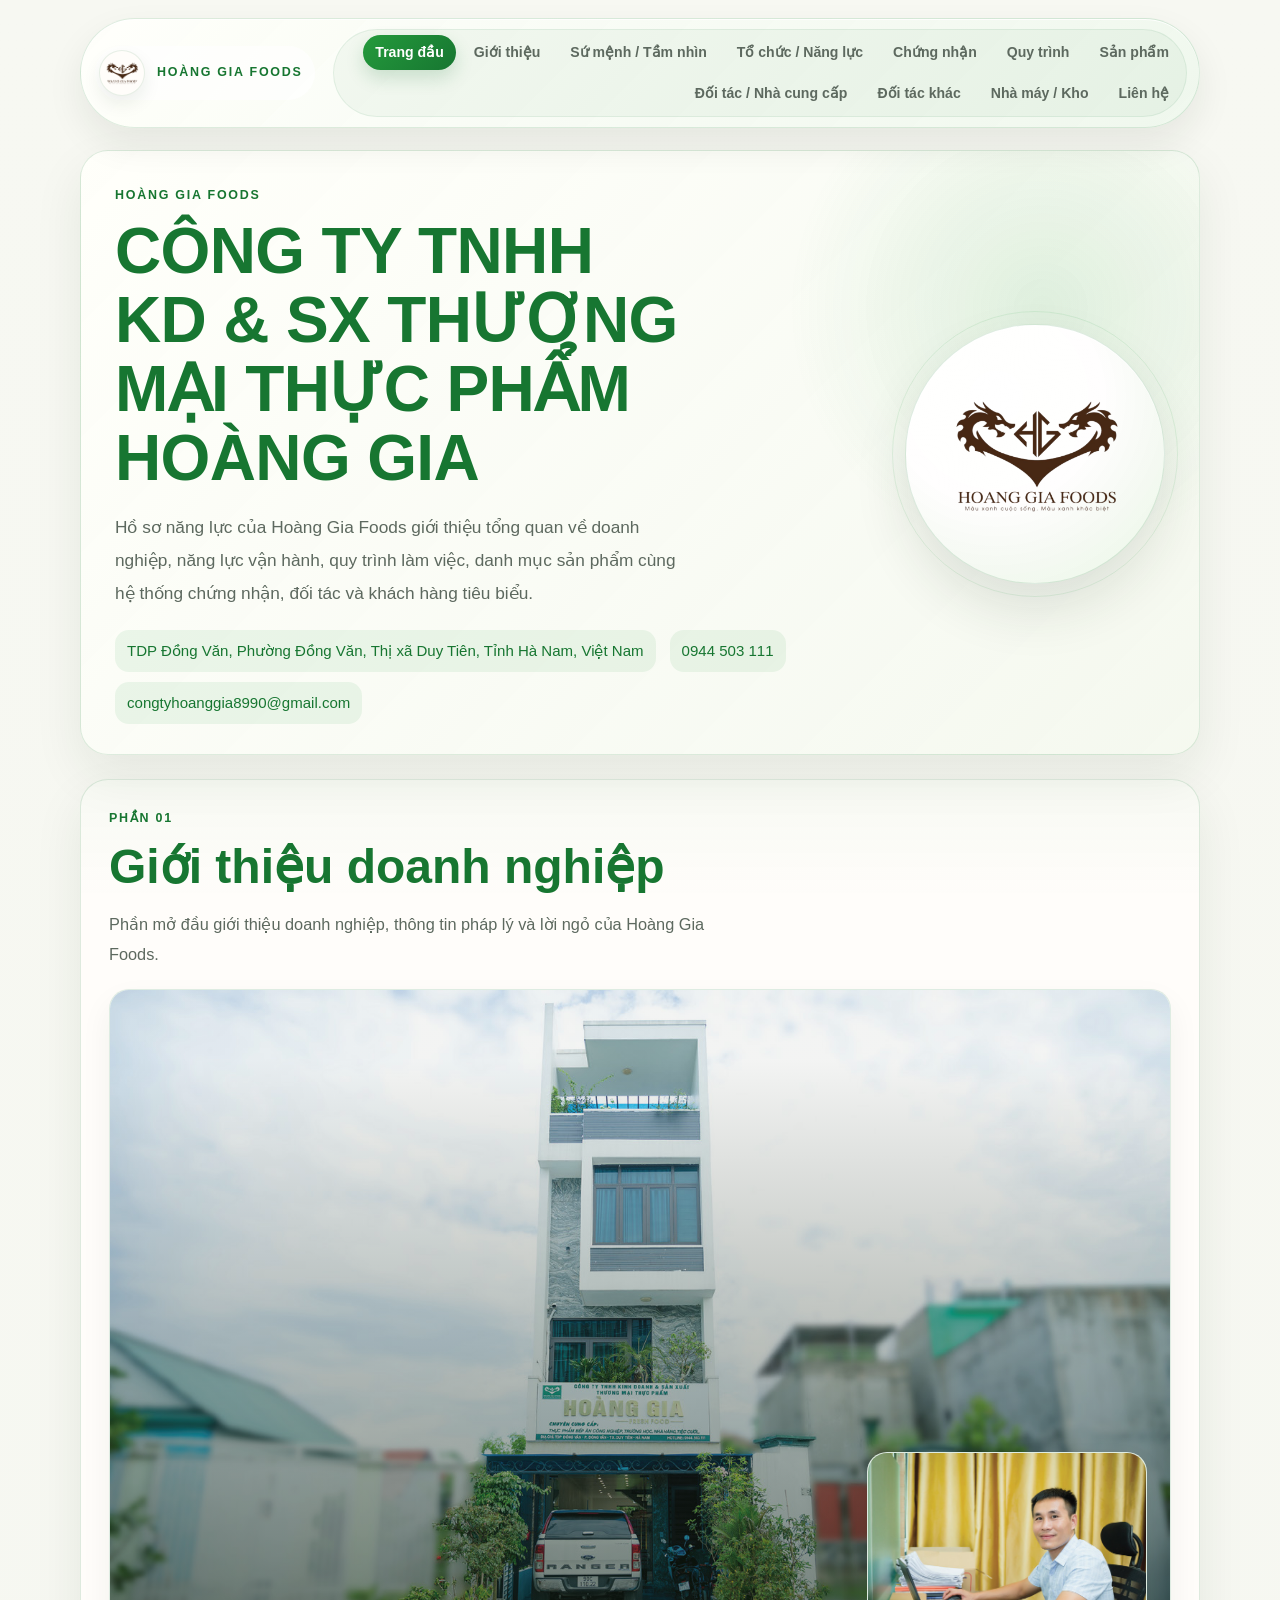
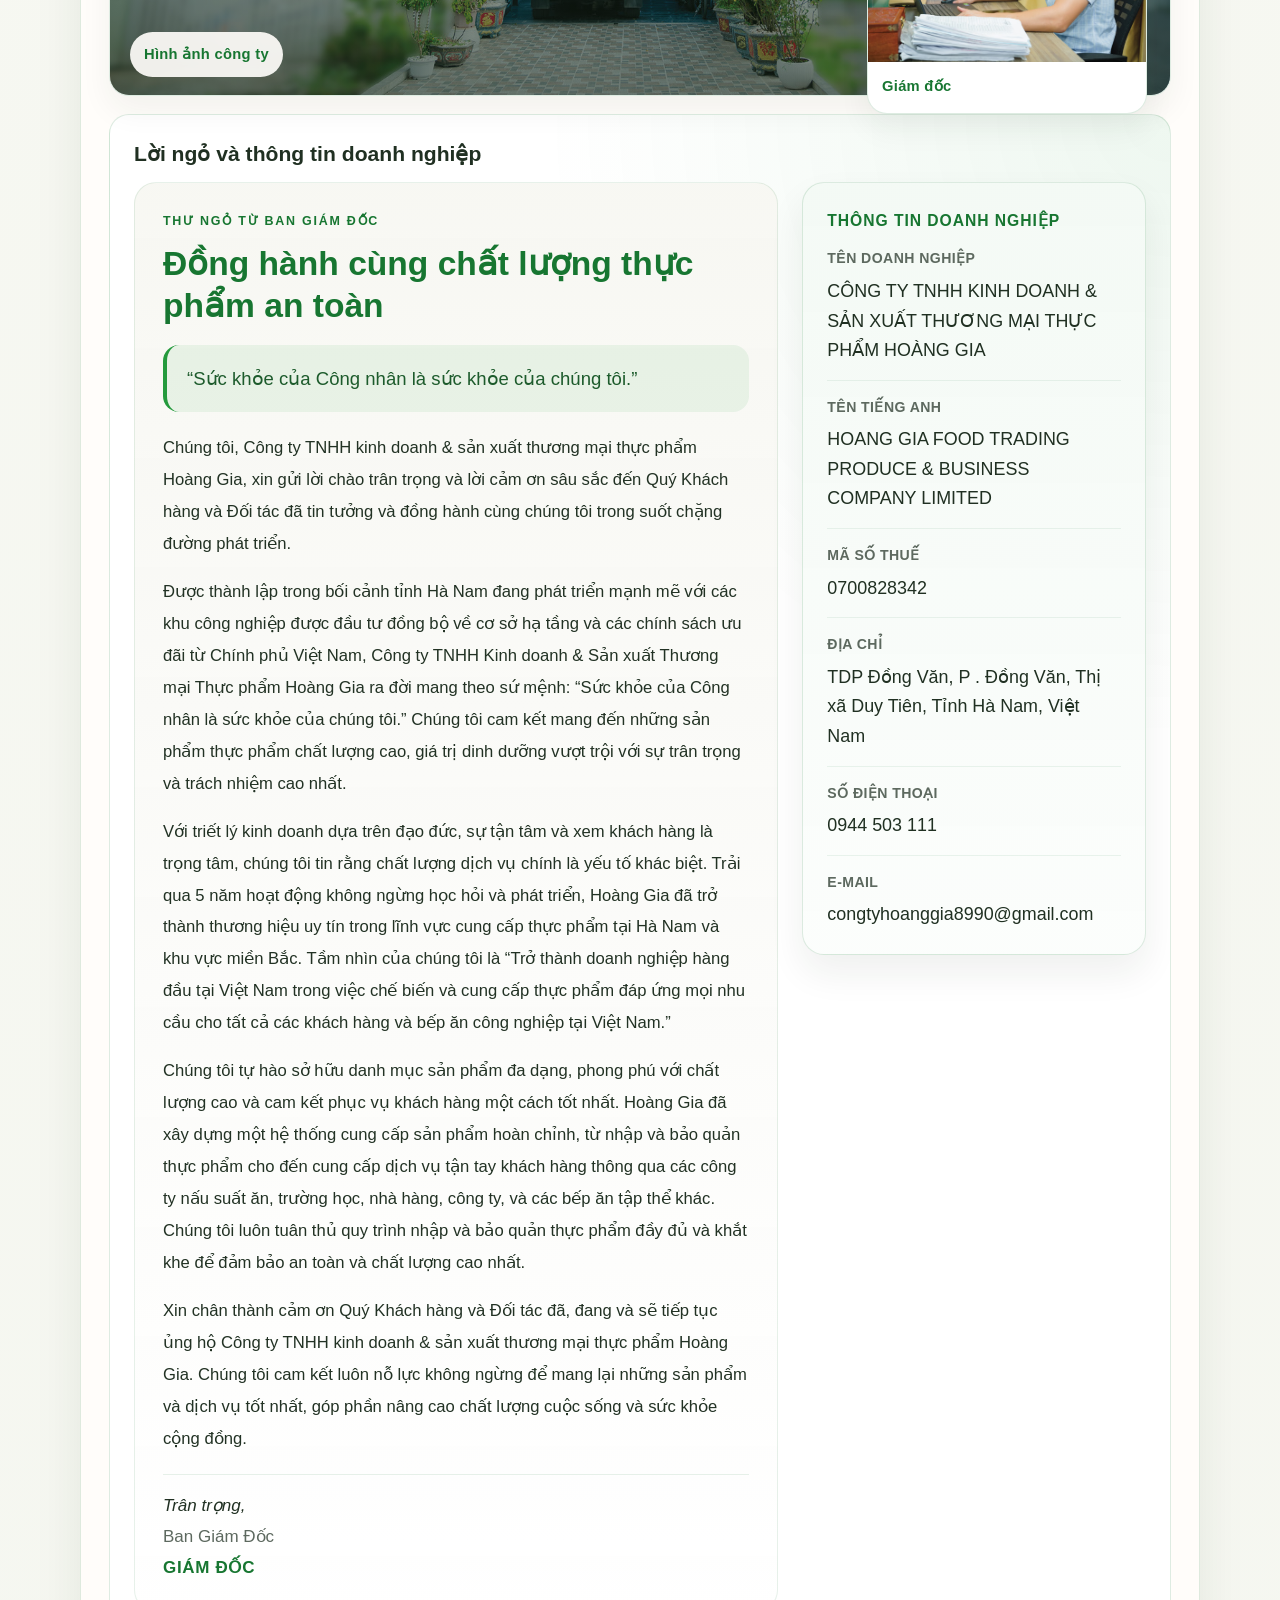
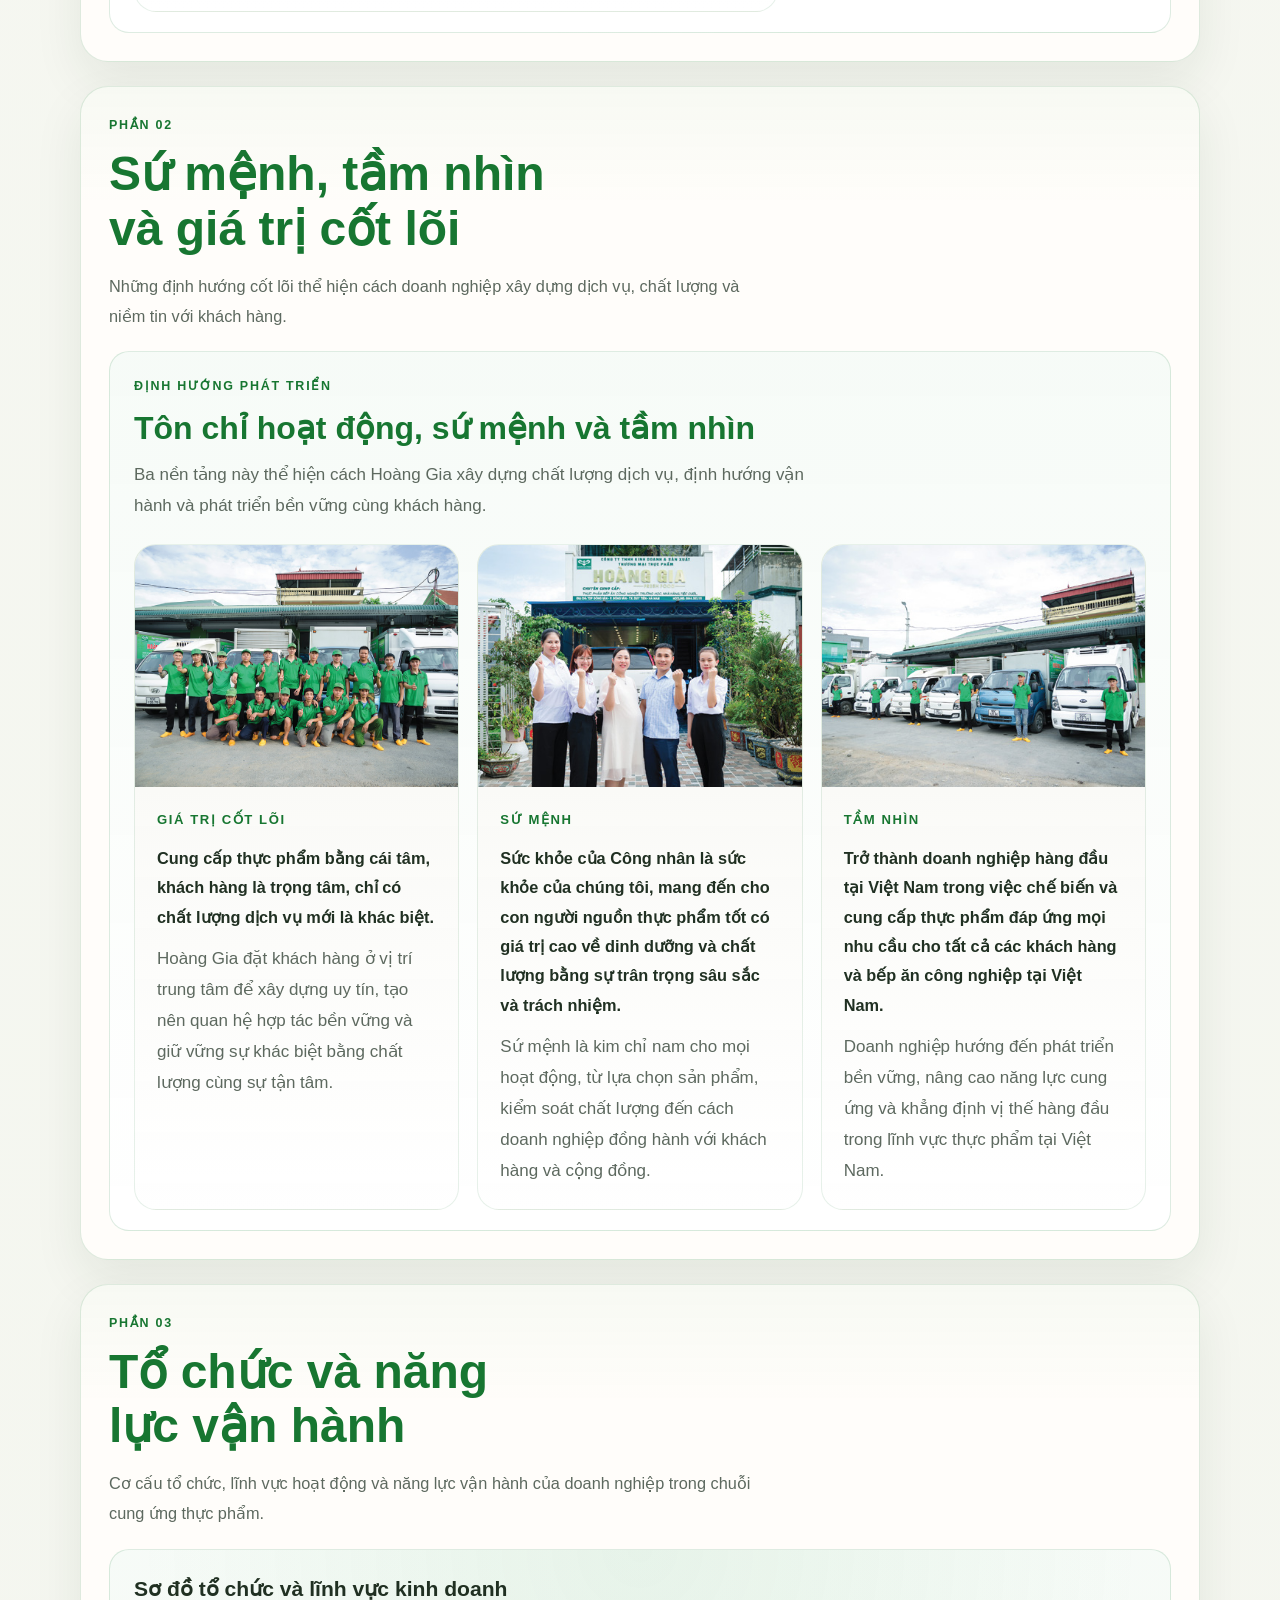
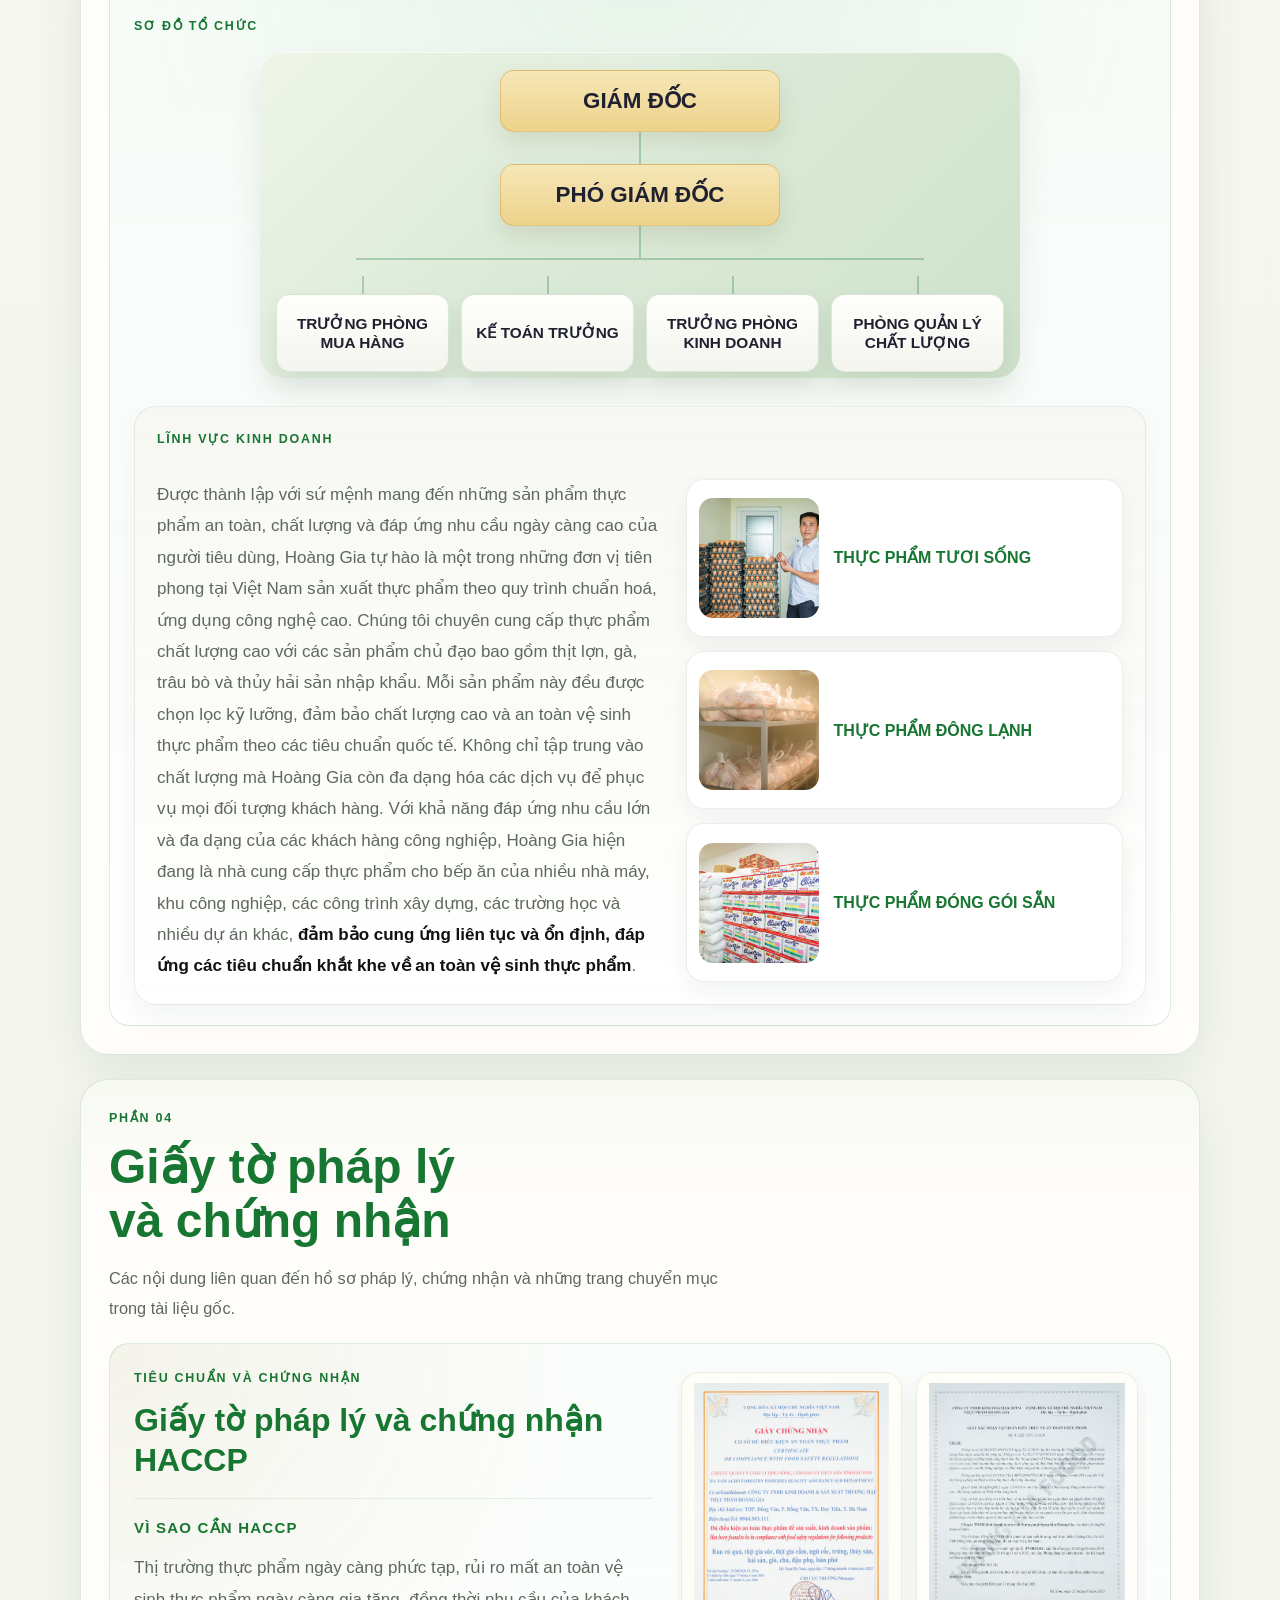
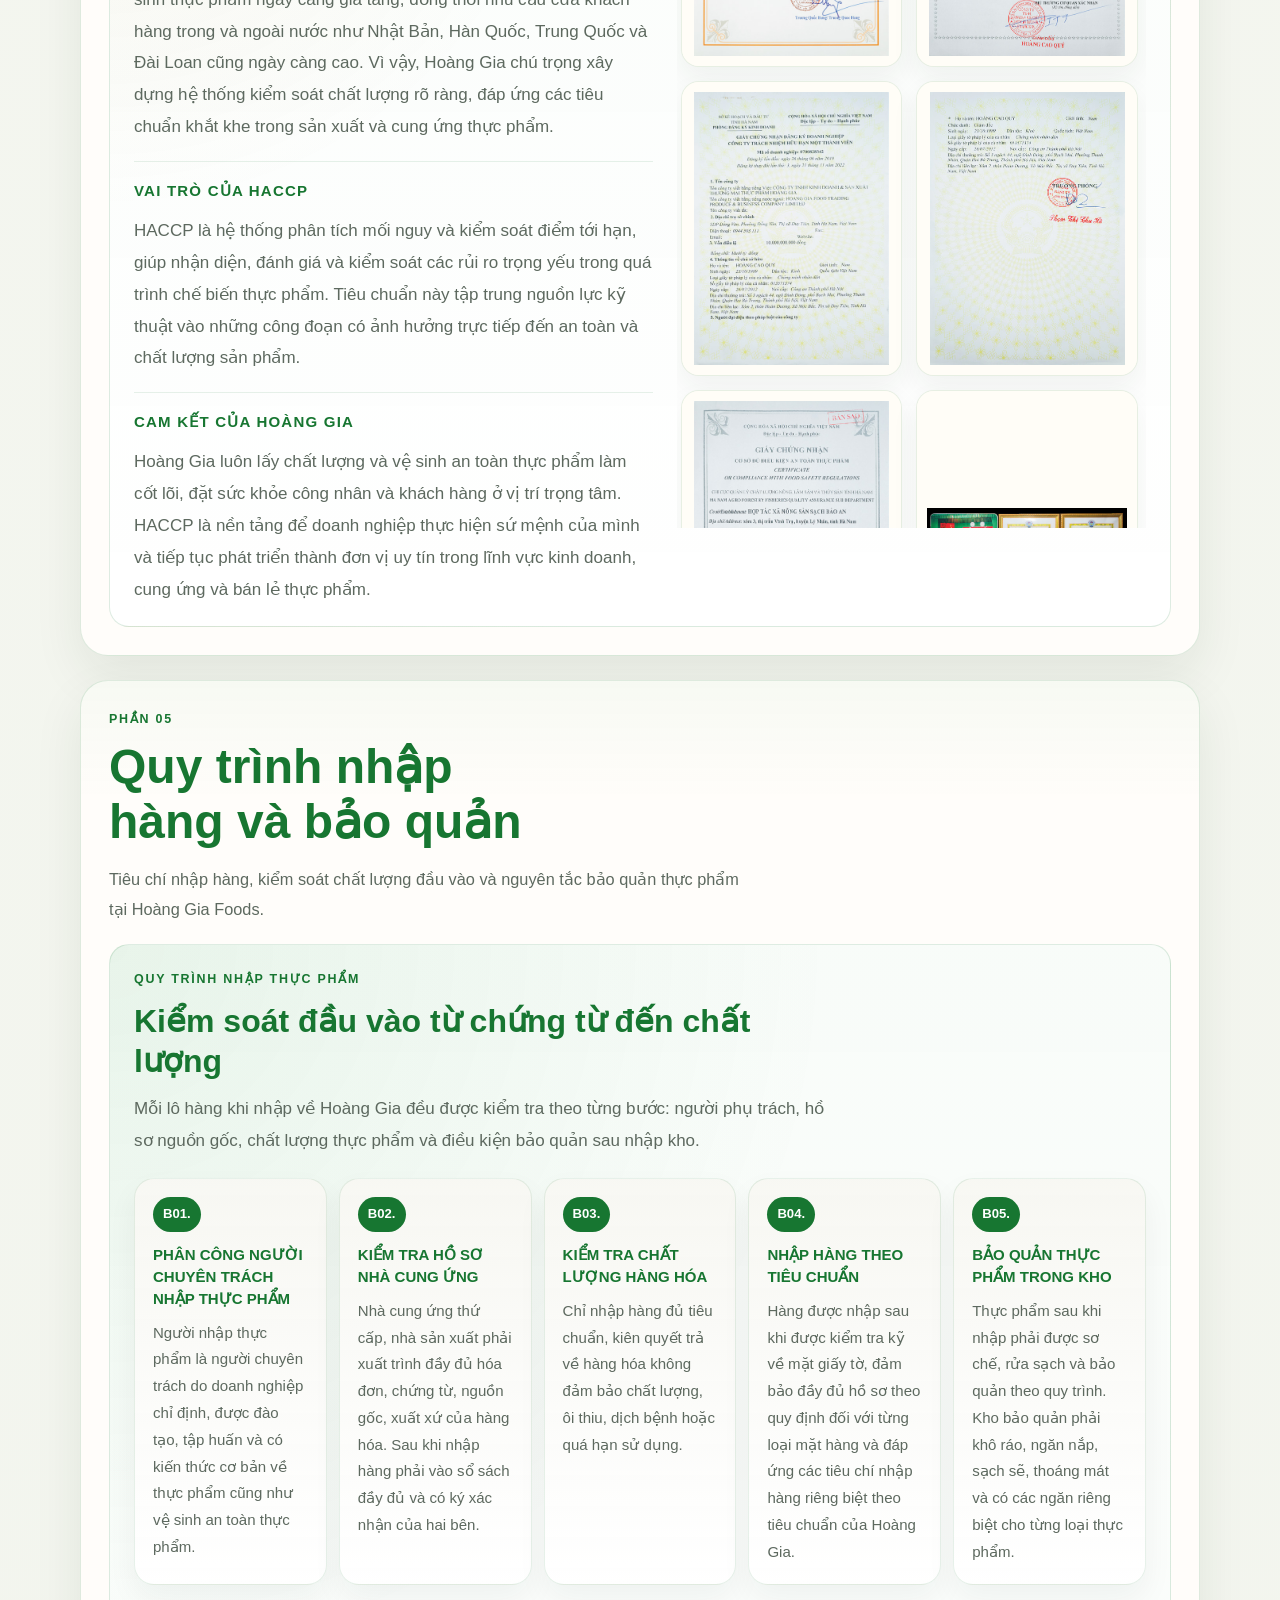
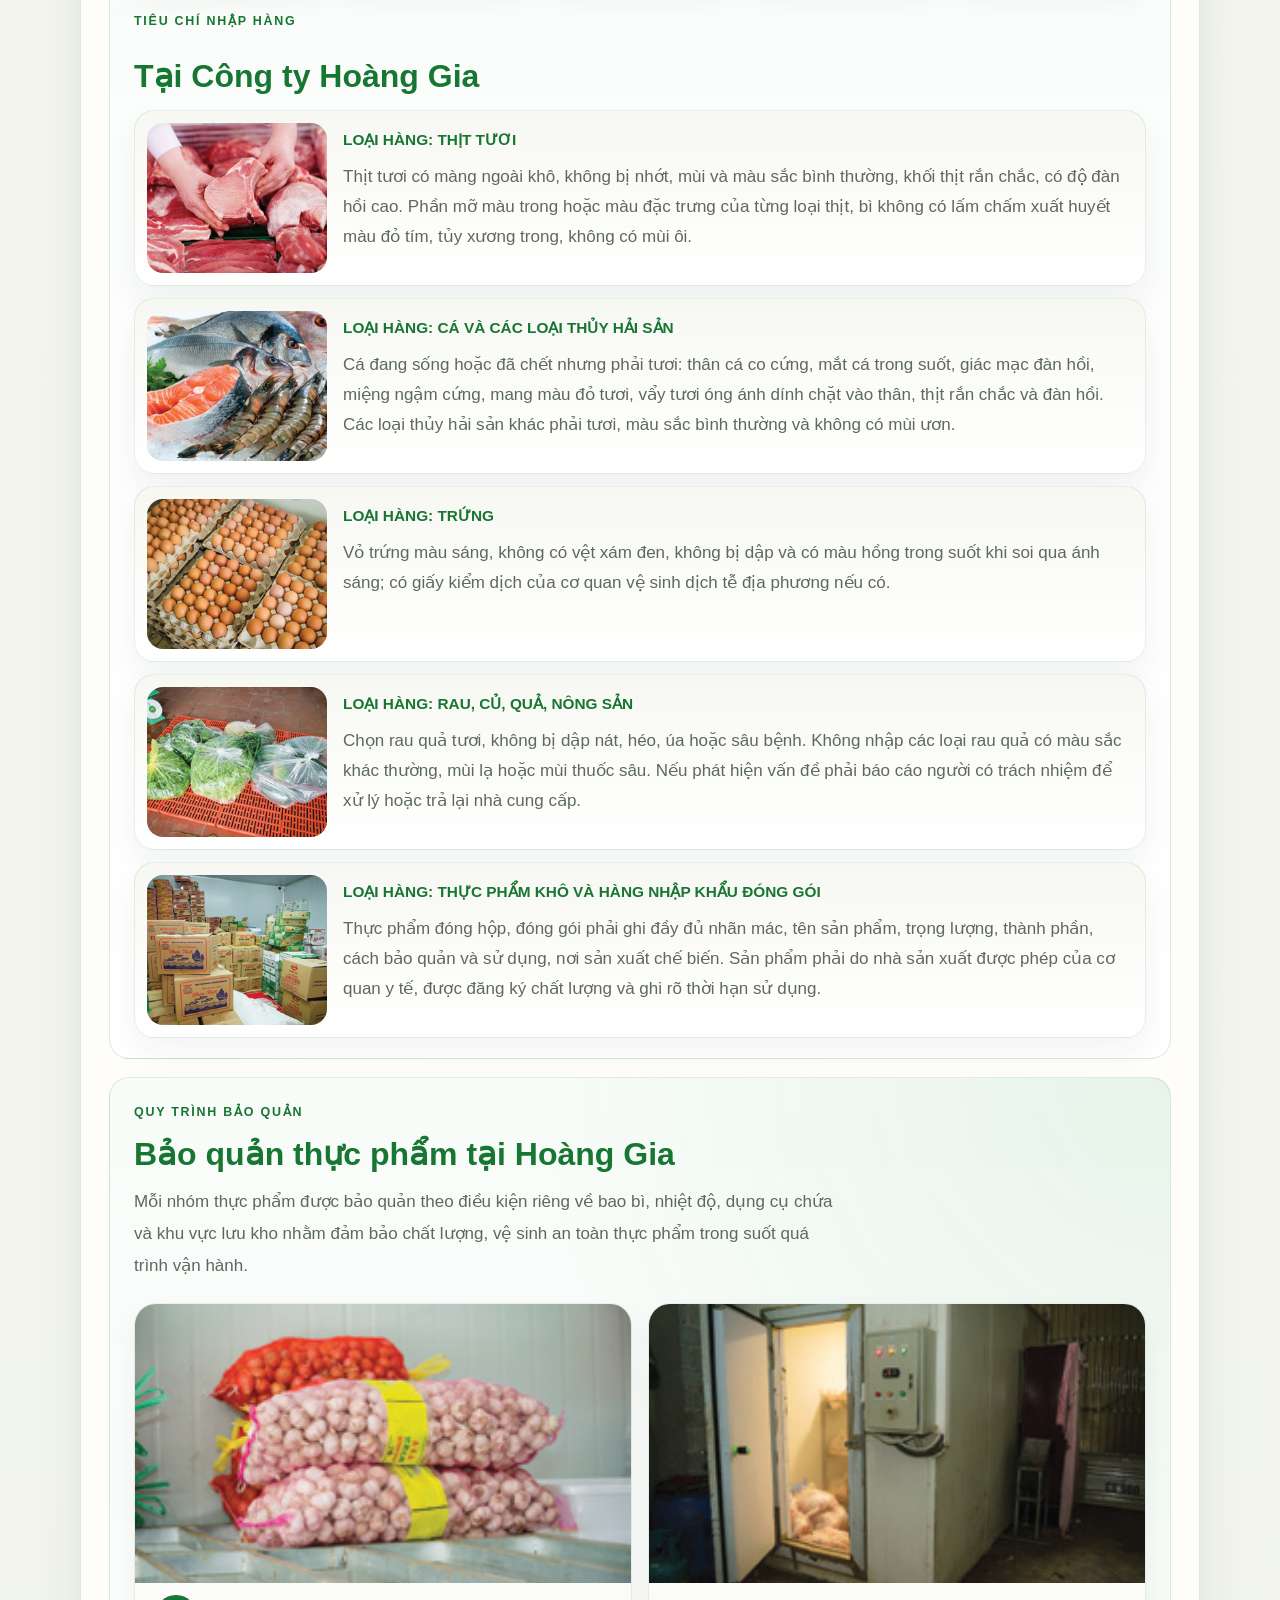
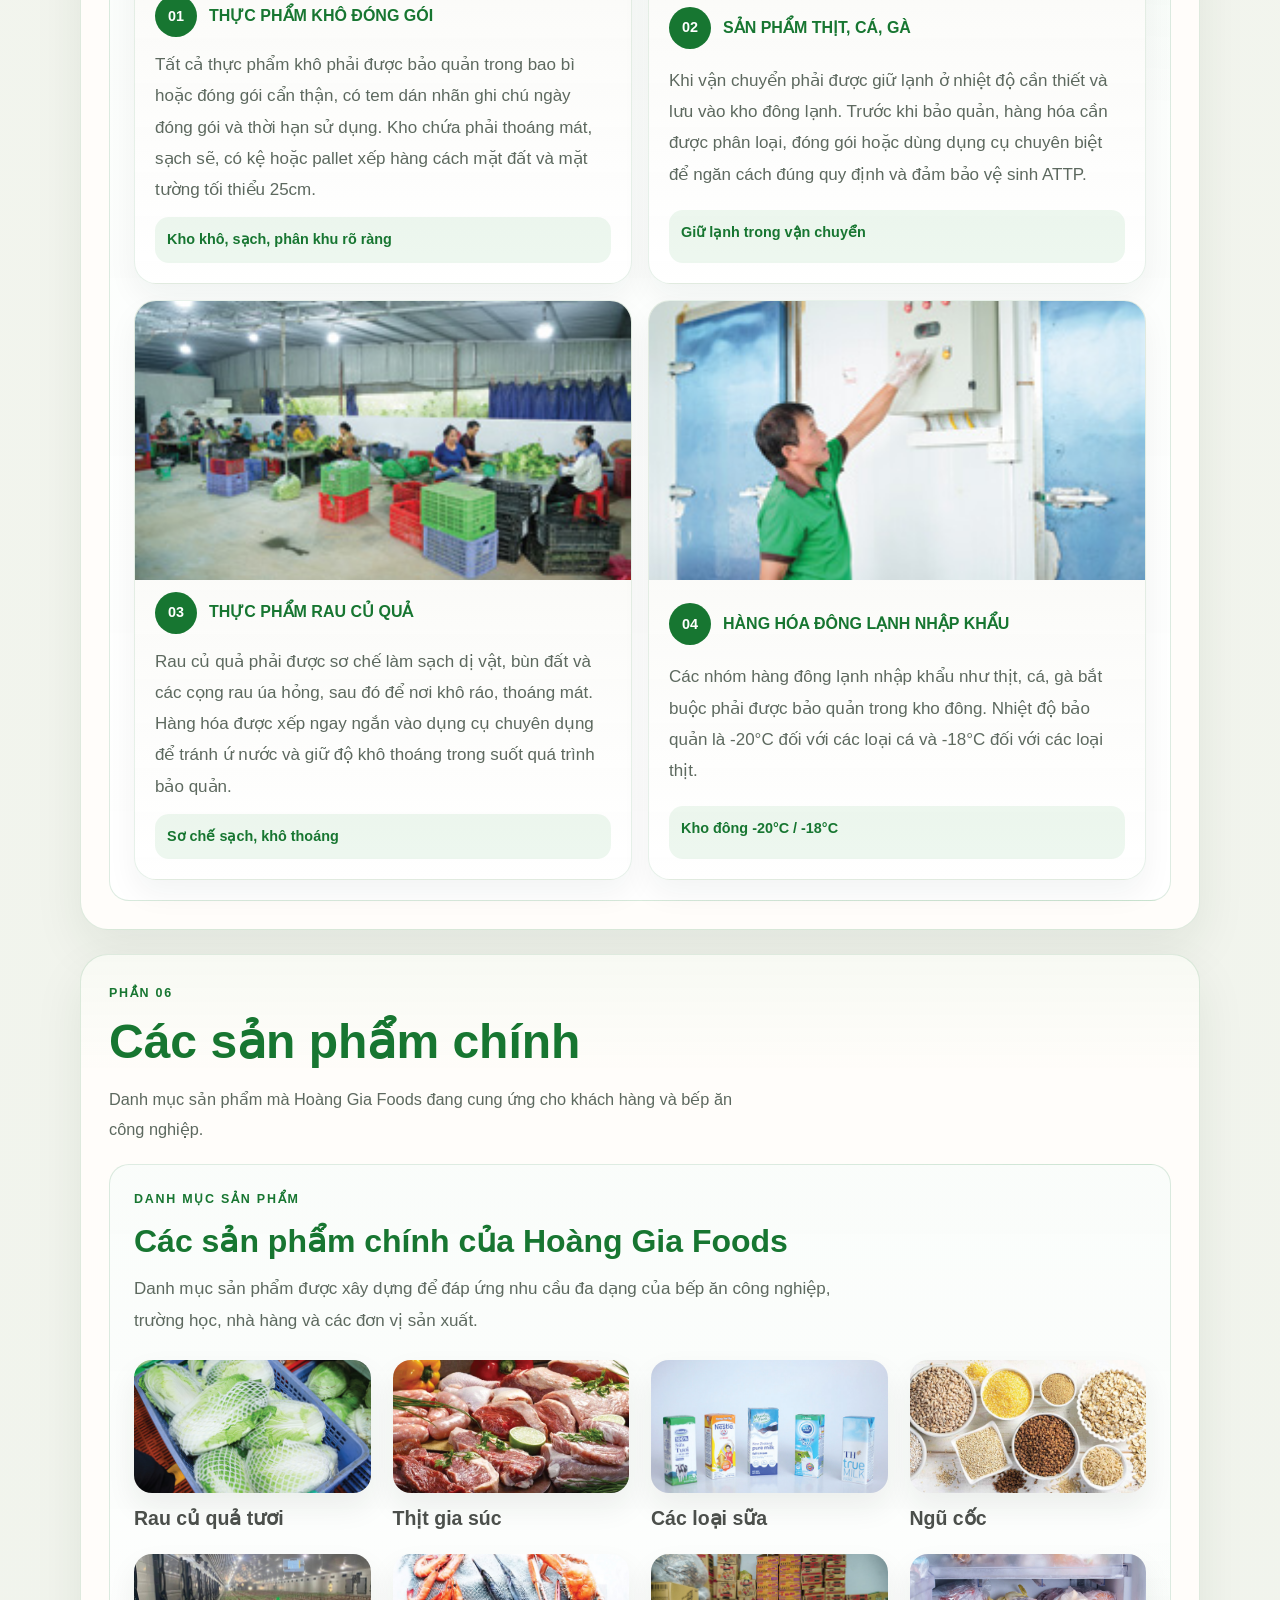
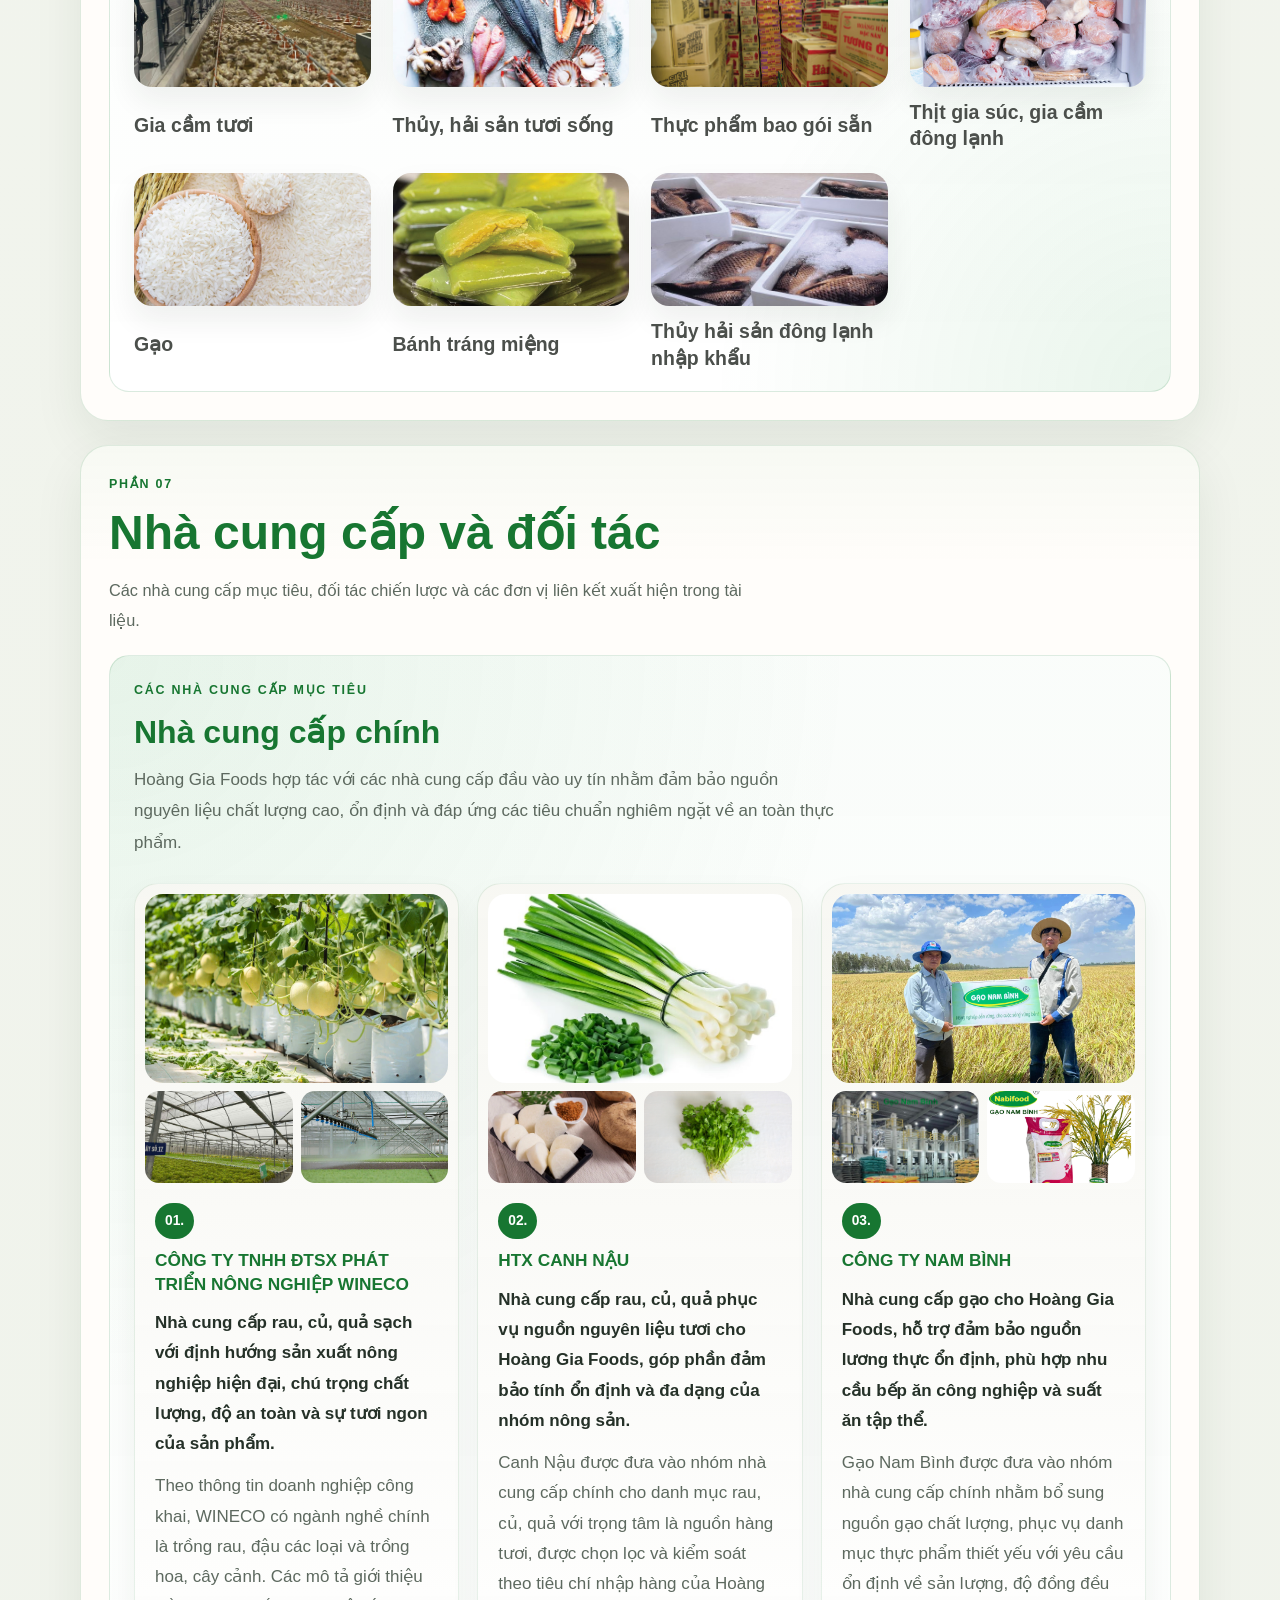
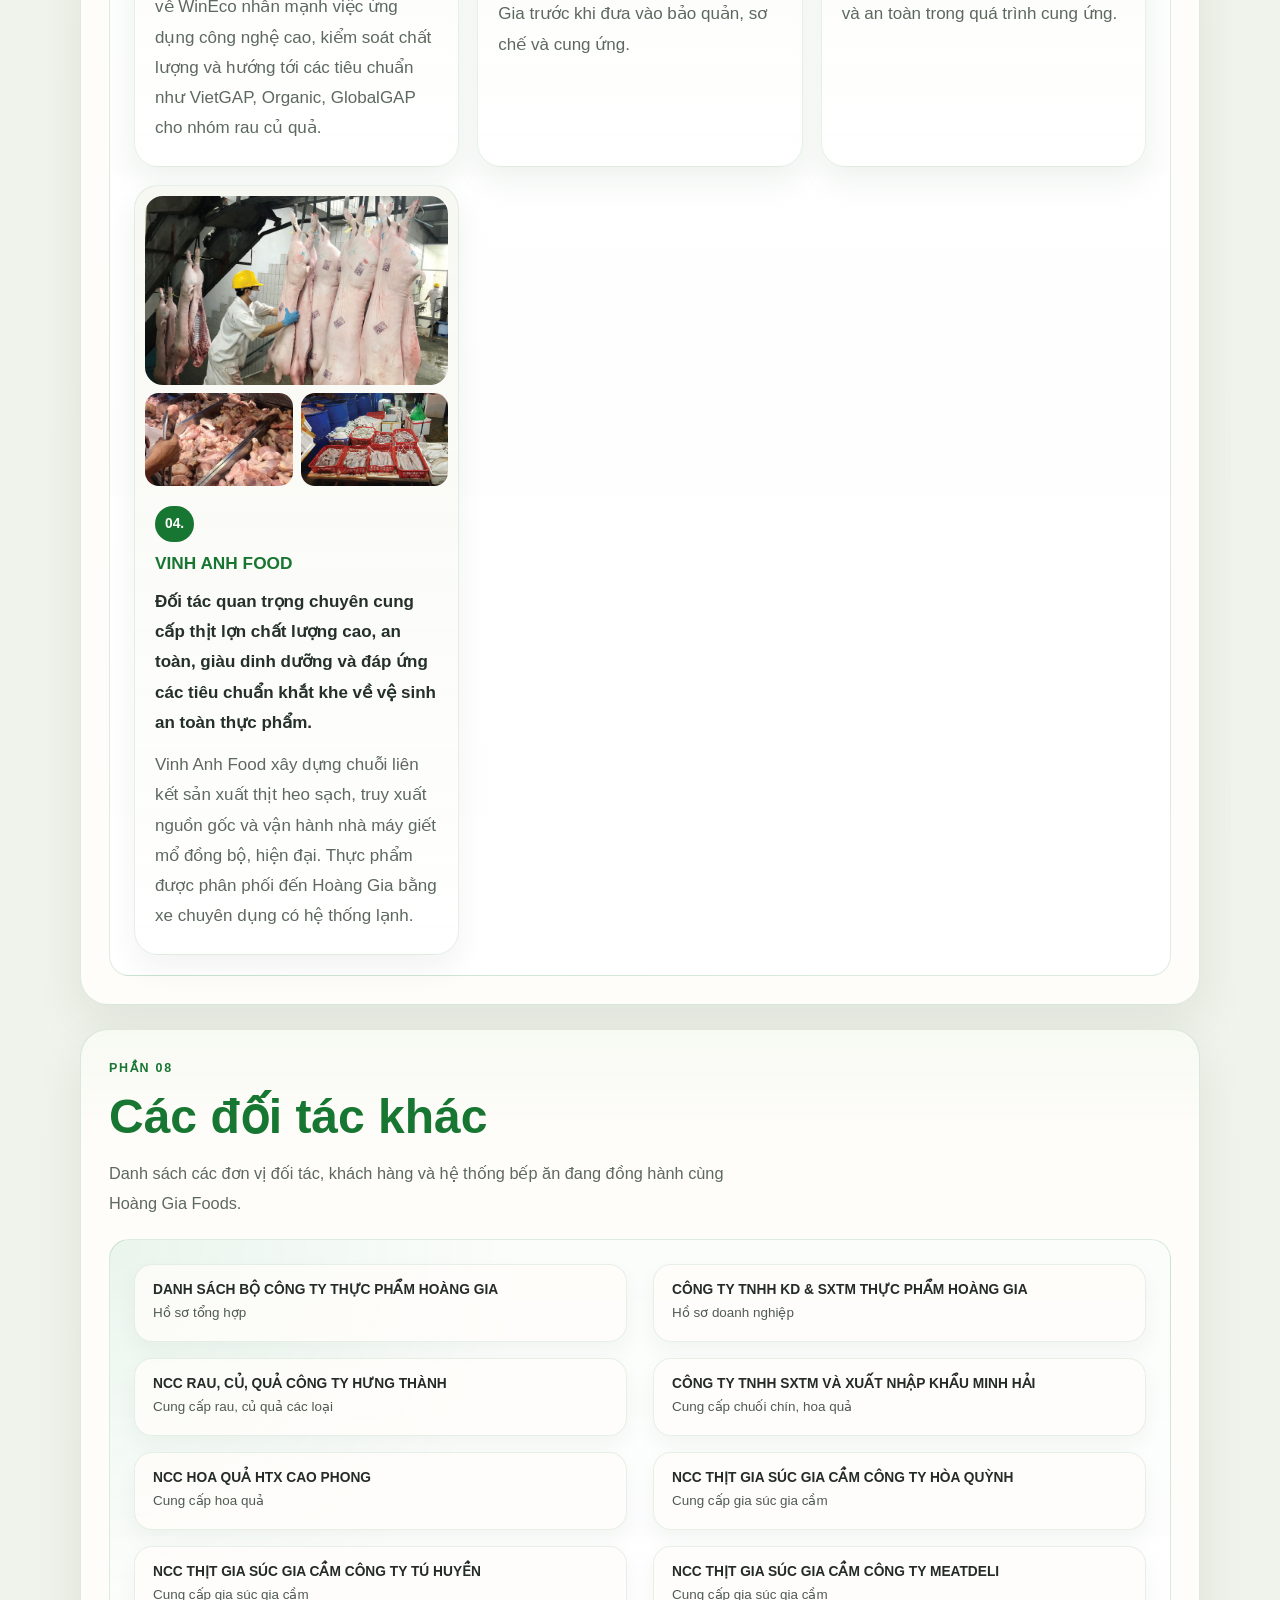
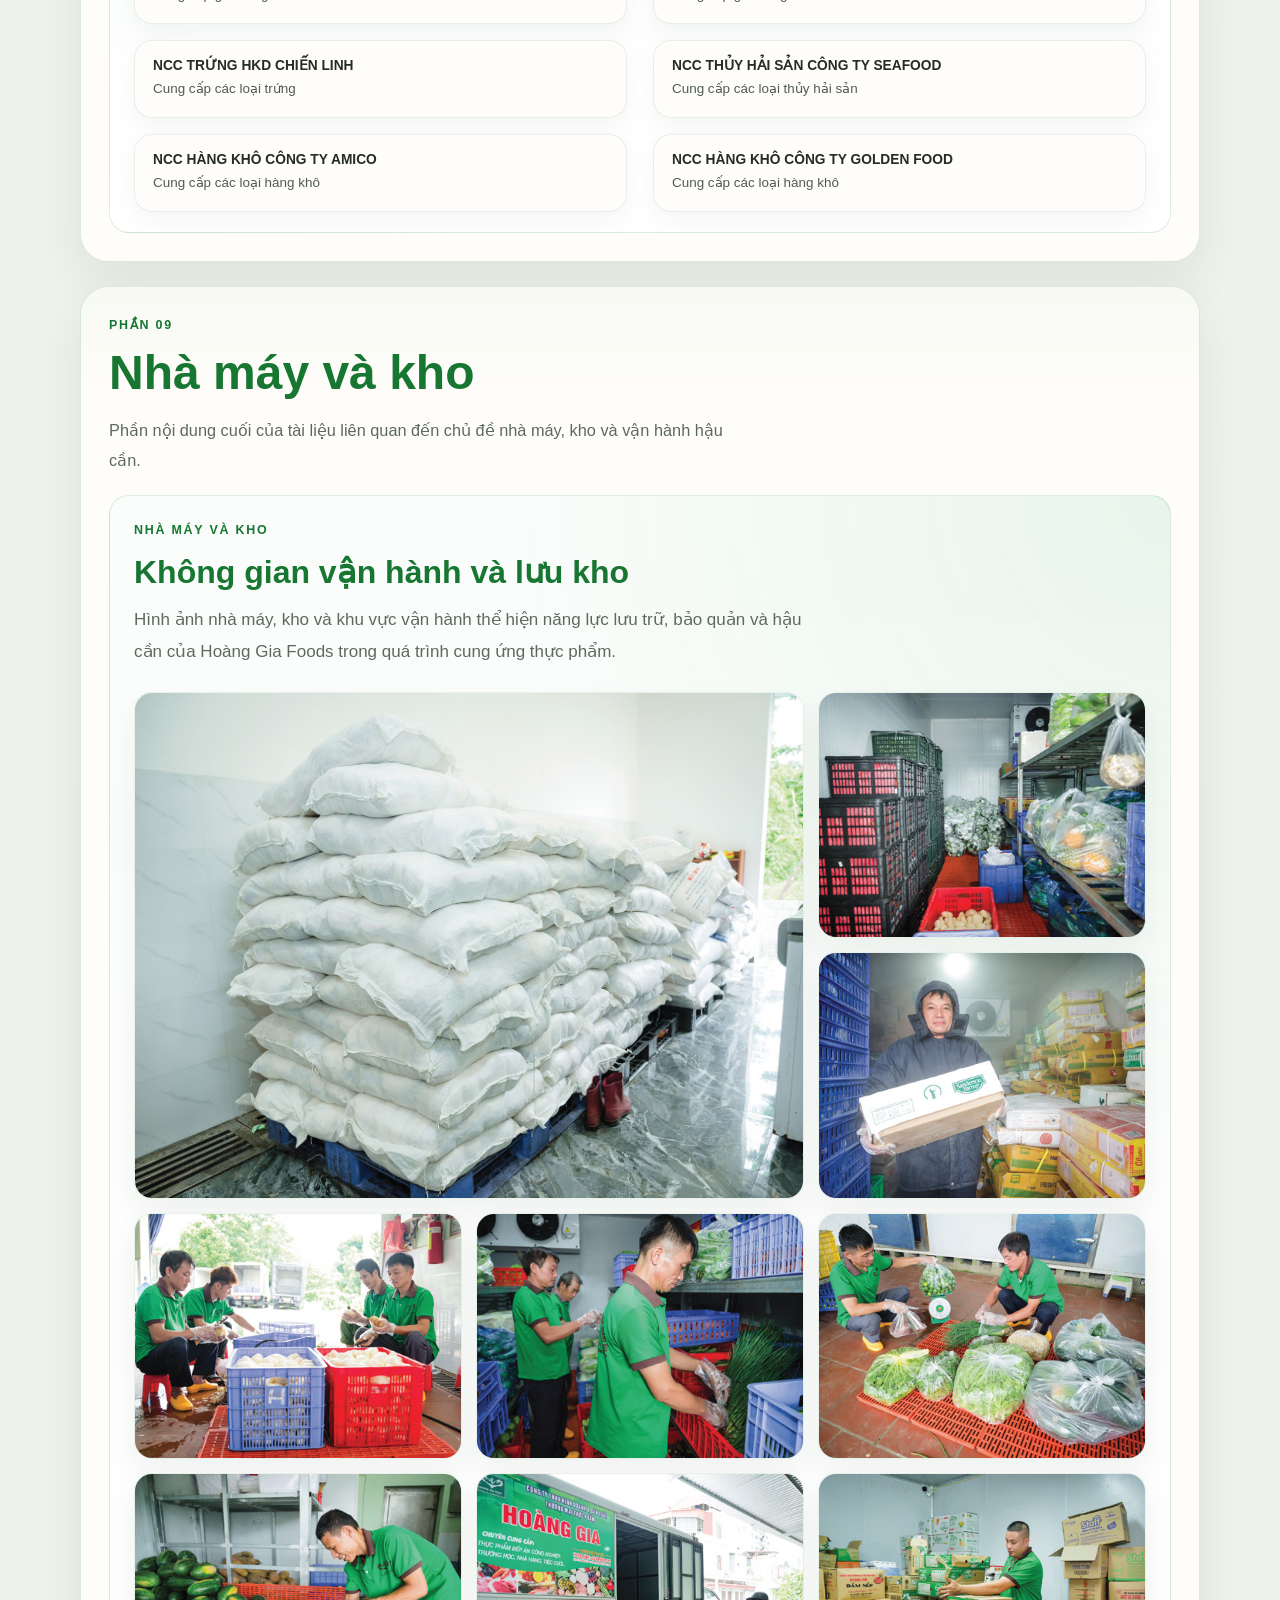
==== commit f07a4d0f: "frst" ====
--- a/index.html
+++ b/index.html
@@ -22,17 +22,22 @@
 
       <main id="app">
         <section class="hero" id="hero">
-          <p class="eyebrow">Hoàng Gia Foods</p>
-          <h1>CÔNG TY TNHH KD & SX THƯƠNG MẠI THỰC PHẨM HOÀNG GIA</h1>
-          <p class="hero-lead">
-            Hồ sơ năng lực của Hoàng Gia Foods giới thiệu tổng quan về doanh
-            nghiệp, năng lực vận hành, quy trình làm việc, danh mục sản phẩm
-            cùng hệ thống chứng nhận, đối tác và khách hàng tiêu biểu.
-          </p>
-          <div class="hero-contact">
-            <span>TDP Đồng Văn, Phường Đồng Văn, Thị xã Duy Tiên, Tỉnh Hà Nam, Việt Nam</span>
-            <span>0944 503 111</span>
-            <span>congtyhoanggia8990@gmail.com</span>
+          <div class="hero-content">
+            <p class="eyebrow">Hoàng Gia Foods</p>
+            <h1>CÔNG TY TNHH KD & SX THƯƠNG MẠI THỰC PHẨM HOÀNG GIA</h1>
+            <p class="hero-lead">
+              Hồ sơ năng lực của Hoàng Gia Foods giới thiệu tổng quan về doanh
+              nghiệp, năng lực vận hành, quy trình làm việc, danh mục sản phẩm
+              cùng hệ thống chứng nhận, đối tác và khách hàng tiêu biểu.
+            </p>
+            <div class="hero-contact">
+              <span>TDP Đồng Văn, Phường Đồng Văn, Thị xã Duy Tiên, Tỉnh Hà Nam, Việt Nam</span>
+              <span>0944 503 111</span>
+              <span>congtyhoanggia8990@gmail.com</span>
+            </div>
+          </div>
+          <div class="hero-mark" aria-hidden="true">
+            <img src="logo.png" alt="" />
           </div>
         </section>
 
--- a/styles.css
+++ b/styles.css
@@ -48,27 +48,40 @@
   display: flex;
   align-items: center;
   justify-content: space-between;
-  gap: 16px;
-  padding: 14px 18px;
+  gap: 18px;
+  padding: 10px 12px 10px 14px;
   margin-bottom: 22px;
   border: 1px solid var(--line);
   border-radius: 999px;
-  background: rgba(255, 255, 251, 0.94);
-  box-shadow: 0 12px 28px rgba(28, 40, 28, 0.06);
+  background:
+    linear-gradient(135deg, rgba(255, 255, 251, 0.98), rgba(238, 247, 236, 0.92)),
+    rgba(255, 255, 251, 0.94);
+  box-shadow:
+    inset 0 1px 0 rgba(255, 255, 255, 0.85),
+    0 16px 36px rgba(28, 40, 28, 0.08);
   backdrop-filter: blur(12px);
 }
 
 .brand {
   display: inline-flex;
   align-items: center;
-  gap: 10px;
+  gap: 12px;
+  min-width: max-content;
+  padding: 4px 12px 4px 4px;
+  border-radius: 999px;
+  background: rgba(255, 255, 255, 0.68);
   text-decoration: none;
   color: var(--text);
 }
 
 .brand-logo {
-  width: 42px;
-  height: 42px;
+  width: 46px;
+  height: 46px;
+  padding: 5px;
+  border: 1px solid rgba(23, 118, 49, 0.1);
+  border-radius: 50%;
+  background: #fffdfa;
+  box-shadow: 0 8px 18px rgba(29, 47, 31, 0.08);
   object-fit: contain;
   flex: 0 0 auto;
 }
@@ -78,8 +91,8 @@
   margin: 0;
   color: var(--green-deep);
   font-family: var(--font-ui);
-  font-size: 0.76rem;
-  font-weight: 600;
+  font-size: 0.78rem;
+  font-weight: 700;
   letter-spacing: 0.14em;
   text-transform: uppercase;
 }
@@ -88,26 +101,40 @@
   display: flex;
   flex-wrap: wrap;
   justify-content: flex-end;
-  gap: 10px;
+  gap: 6px;
   min-width: 0;
+  padding: 5px;
+  border: 1px solid rgba(23, 118, 49, 0.08);
+  border-radius: 999px;
+  background: rgba(23, 118, 49, 0.045);
 }
 
 .main-nav a {
   flex: 0 0 auto;
-  padding: 10px 12px;
+  padding: 9px 12px;
   border-radius: 999px;
   text-decoration: none;
   color: var(--muted);
   font-family: var(--font-ui);
-  font-size: 0.9rem;
-  font-weight: 500;
-  transition: 160ms ease;
+  font-size: 0.88rem;
+  font-weight: 600;
+  line-height: 1.2;
+  transition:
+    background 160ms ease,
+    color 160ms ease,
+    box-shadow 160ms ease,
+    transform 160ms ease;
 }
 
 .main-nav a:hover,
 .main-nav a.is-active {
-  background: var(--green);
+  background: linear-gradient(135deg, var(--green), var(--green-deep));
   color: #fff;
+  box-shadow: 0 8px 18px rgba(23, 118, 49, 0.18);
+}
+
+.main-nav a:hover {
+  transform: translateY(-1px);
 }
 
 .hero,
@@ -120,8 +147,22 @@
 }
 
 .hero {
+  position: relative;
+  display: grid;
+  grid-template-columns: minmax(0, 1fr) minmax(180px, 260px);
+  gap: 28px;
+  align-items: center;
   padding: 34px 34px 30px;
   margin-bottom: 24px;
+  overflow: hidden;
+  background:
+    radial-gradient(circle at 86% 26%, rgba(36, 154, 60, 0.12), transparent 24%),
+    linear-gradient(135deg, rgba(255, 255, 250, 0.98), rgba(244, 248, 239, 0.92));
+}
+
+.hero-content {
+  position: relative;
+  z-index: 1;
 }
 
 .hero h1,
@@ -163,6 +204,38 @@
   background: rgba(36, 154, 60, 0.08);
   color: var(--green-deep);
   font-size: 0.94rem;
+}
+
+.hero-mark {
+  position: relative;
+  z-index: 1;
+  display: grid;
+  place-items: center;
+  justify-self: end;
+  width: clamp(170px, 22vw, 260px);
+  aspect-ratio: 1;
+  border: 1px solid rgba(23, 118, 49, 0.14);
+  border-radius: 50%;
+  background:
+    radial-gradient(circle at 35% 28%, rgba(255, 255, 255, 0.96), rgba(255, 255, 255, 0.72) 42%, rgba(225, 241, 221, 0.78)),
+    #fffdfa;
+  box-shadow:
+    inset 0 1px 0 rgba(255, 255, 255, 0.9),
+    0 26px 54px rgba(29, 47, 31, 0.12);
+}
+
+.hero-mark::before {
+  content: "";
+  position: absolute;
+  inset: -14px;
+  border: 1px solid rgba(36, 154, 60, 0.1);
+  border-radius: inherit;
+}
+
+.hero-mark img {
+  width: 68%;
+  height: 68%;
+  object-fit: contain;
 }
 
 .document-flow {
@@ -730,11 +803,12 @@
 }
 
 .partner-card {
-  display: grid;
-  grid-template-columns: 74px minmax(0, 1fr);
-  gap: 12px;
-  align-items: center;
-  min-height: 68px;
+  min-height: 78px;
+  padding: 16px 18px;
+  border: 1px solid rgba(23, 118, 49, 0.1);
+  border-radius: 18px;
+  background: rgba(255, 253, 250, 0.76);
+  box-shadow: 0 10px 22px rgba(29, 47, 31, 0.045);
 }
 
 .partner-logo-box {
@@ -745,10 +819,6 @@
   padding: 6px;
   border-radius: 12px;
   background: rgba(255, 253, 250, 0.82);
-}
-
-.partner-logo-box-empty {
-  background: transparent;
 }
 
 .partner-logo {
@@ -1610,20 +1680,37 @@
 }
 
 @media (max-width: 980px) {
+  .hero {
+    grid-template-columns: minmax(0, 1fr) minmax(140px, 190px);
+    gap: 20px;
+  }
+
+  .hero-mark {
+    width: clamp(140px, 24vw, 190px);
+  }
+
   .topbar {
     position: static;
     flex-direction: column;
     align-items: flex-start;
-    border-radius: 28px;
+    gap: 10px;
+    padding: 12px;
+    border-radius: 26px;
+  }
+
+  .brand {
+    width: 100%;
+    padding-right: 14px;
   }
 
   .main-nav {
     width: 100%;
     flex-wrap: nowrap;
     justify-content: flex-start;
+    gap: 6px;
     overflow-x: auto;
     overflow-y: hidden;
-    padding-bottom: 4px;
+    padding: 6px;
     -webkit-overflow-scrolling: touch;
     scrollbar-width: thin;
   }
@@ -1735,35 +1822,36 @@
 
   .topbar {
     top: 0;
-    gap: 12px;
-    padding: 14px;
+    gap: 10px;
+    padding: 10px;
     margin-bottom: 16px;
-    border-radius: 24px;
+    border-radius: 22px;
   }
 
   .brand {
-    width: 100%;
-    gap: 12px;
+    gap: 10px;
+    padding: 5px 10px 5px 5px;
   }
 
   .brand-logo {
-    width: 38px;
-    height: 38px;
+    width: 42px;
+    height: 42px;
   }
 
   .brand-kicker {
-    font-size: 0.9rem;
-    letter-spacing: 0.12em;
+    font-size: 0.82rem;
+    letter-spacing: 0.1em;
   }
 
   .main-nav {
     gap: 8px;
-    padding-bottom: 6px;
+    padding: 6px;
+    border-radius: 18px;
   }
 
   .main-nav a {
-    padding: 9px 12px;
-    font-size: 0.92rem;
+    padding: 9px 11px;
+    font-size: 0.88rem;
     white-space: nowrap;
   }
 
@@ -1780,8 +1868,12 @@
   }
 
   .org-chart {
+    --org-mobile-width: 560px;
     padding: 18px 14px 6px;
     border-radius: 22px;
+    overflow-x: auto;
+    overflow-y: hidden;
+    scrollbar-width: thin;
   }
 
   .org-chart-connector-vertical {
@@ -1789,17 +1881,21 @@
   }
 
   .org-branches {
-    grid-template-columns: 1fr;
-    gap: 16px;
-    padding-top: 18px;
+    min-width: var(--org-mobile-width);
+    grid-template-columns: repeat(4, minmax(118px, 1fr));
+    gap: 12px;
+    padding-top: 20px;
   }
 
   .org-branches::before {
-    display: none;
+    display: block;
+    left: 11%;
+    right: 11%;
   }
 
   .org-branch-connector {
-    display: none;
+    display: block;
+    height: 18px;
   }
 
   .org-node-primary {
@@ -1808,9 +1904,18 @@
     font-size: 1.12rem;
   }
 
+  .org-chart-top {
+    min-width: var(--org-mobile-width);
+  }
+
+  .org-chart-connector-mid {
+    margin-left: calc((var(--org-mobile-width) / 2) - 1px);
+    margin-right: 0;
+  }
+
   .org-node-secondary {
-    min-height: 0;
-    font-size: 0.95rem;
+    min-height: 64px;
+    font-size: 0.9rem;
   }
 
   .organization-sectors {
@@ -1879,19 +1984,7 @@
   }
 
   .partner-card {
-    grid-template-columns: 76px minmax(0, 1fr);
-    gap: 12px;
     min-height: 74px;
-  }
-
-  .partner-logo-box {
-    min-height: 58px;
-    padding: 6px;
-    border-radius: 12px;
-  }
-
-  .partner-logo {
-    max-height: 48px;
   }
 
   .partner-name {
@@ -1954,6 +2047,17 @@
     border-radius: 22px;
   }
 
+  .hero {
+    grid-template-columns: 1fr;
+    gap: 22px;
+  }
+
+  .hero-mark {
+    justify-self: center;
+    order: -1;
+    width: min(190px, 54vw);
+  }
+
   .hero-contact {
     flex-direction: column;
   }
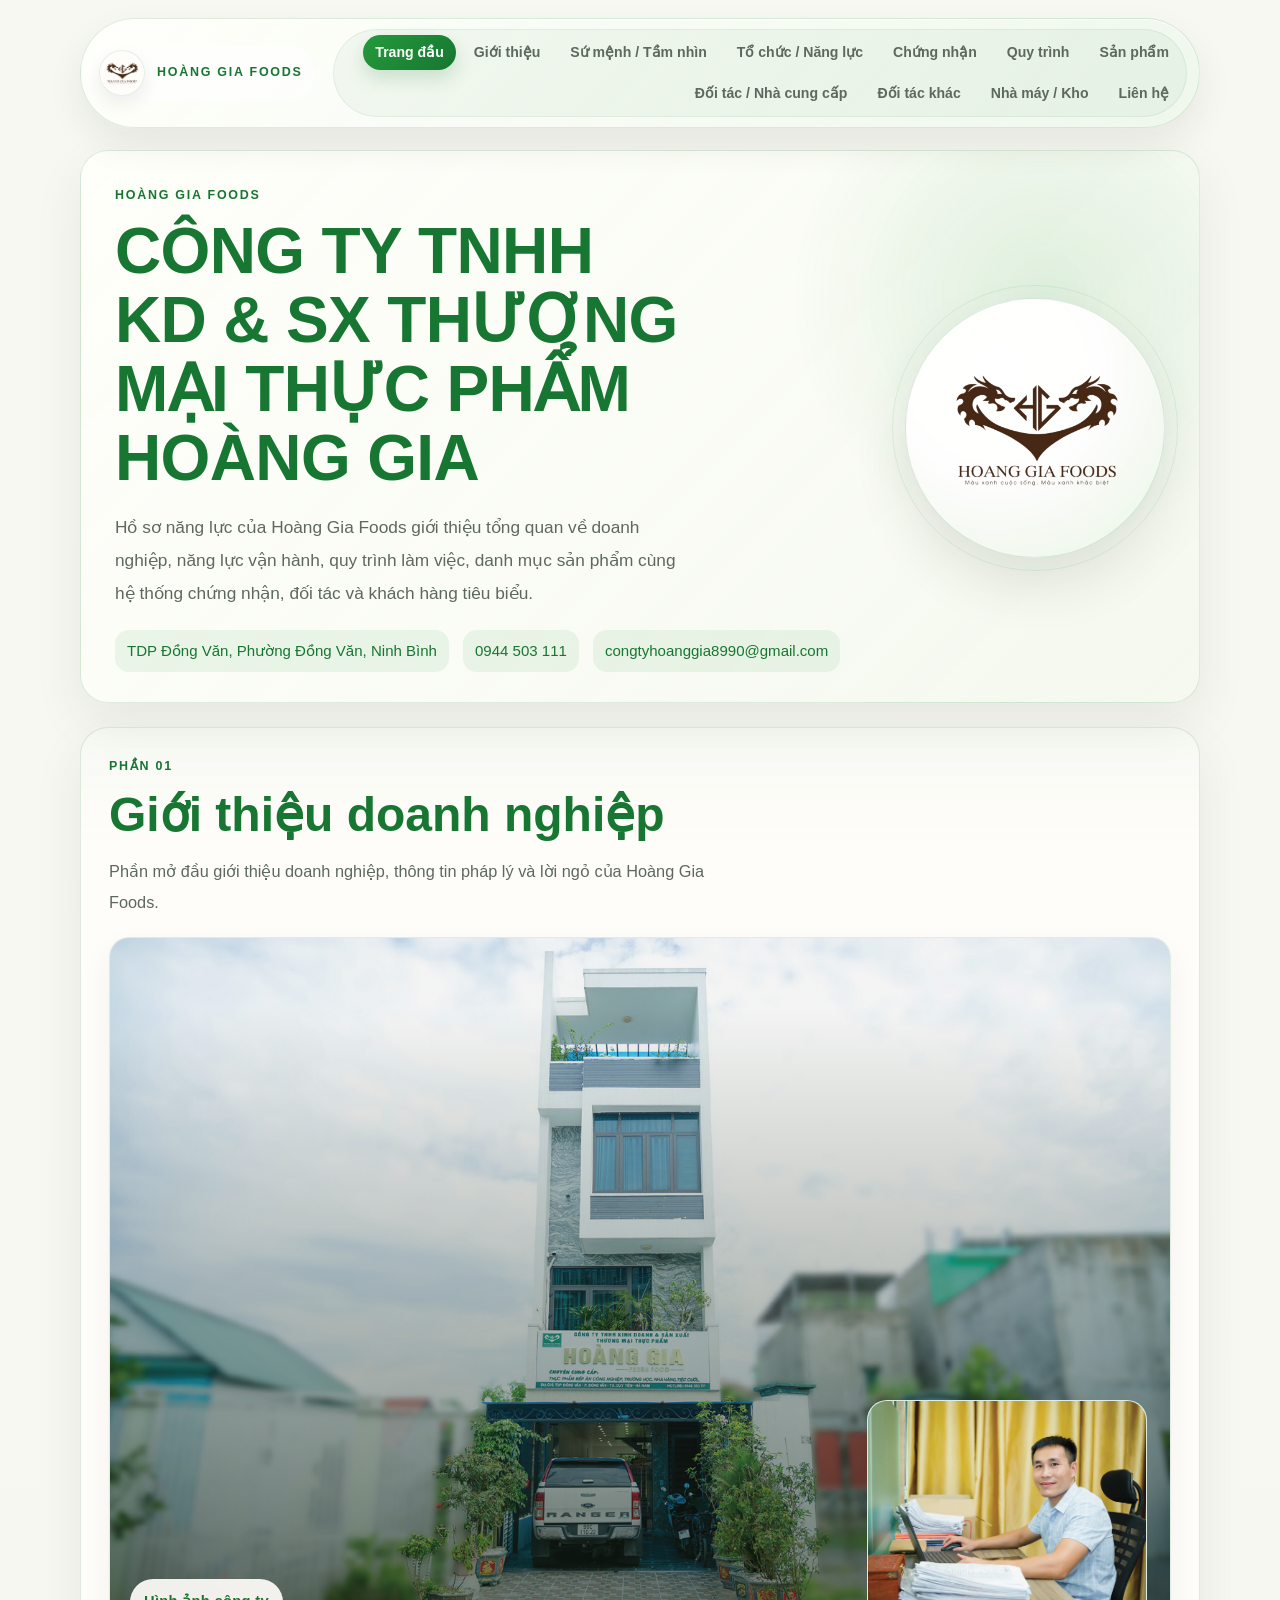
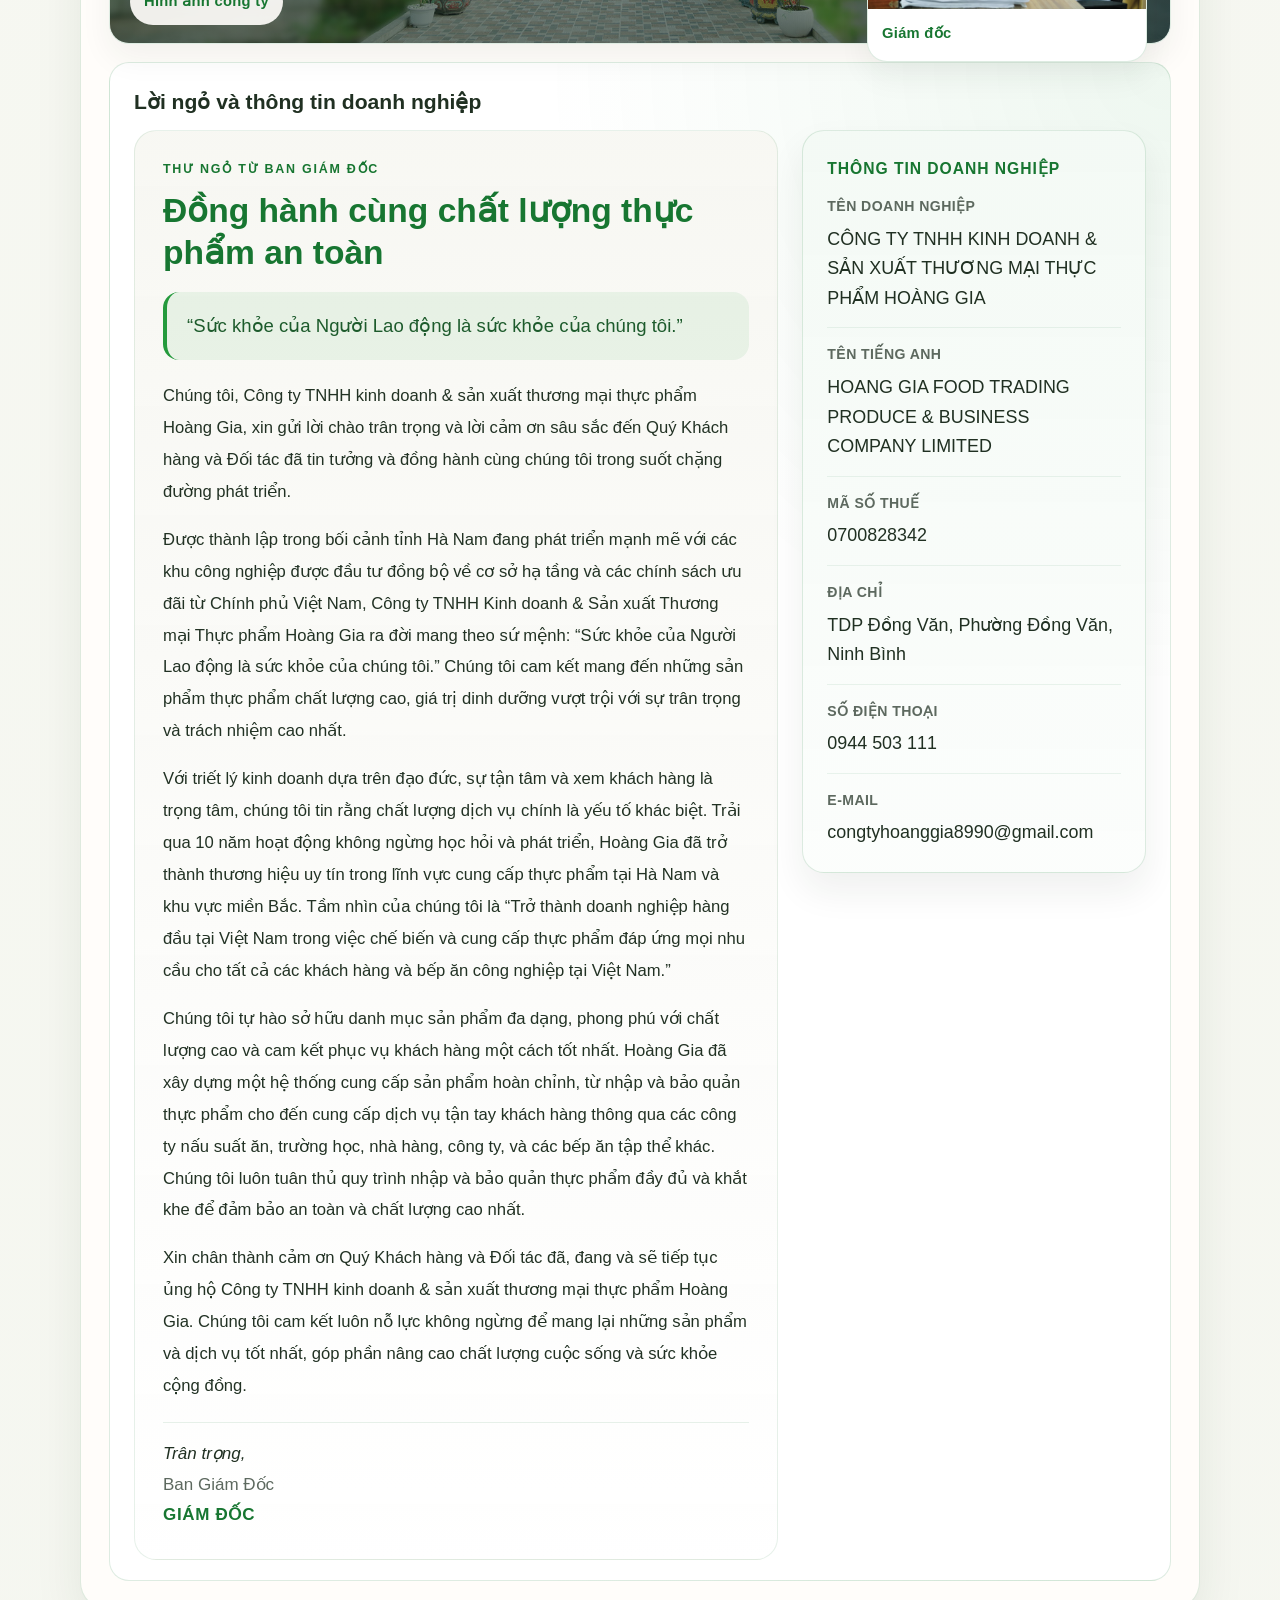
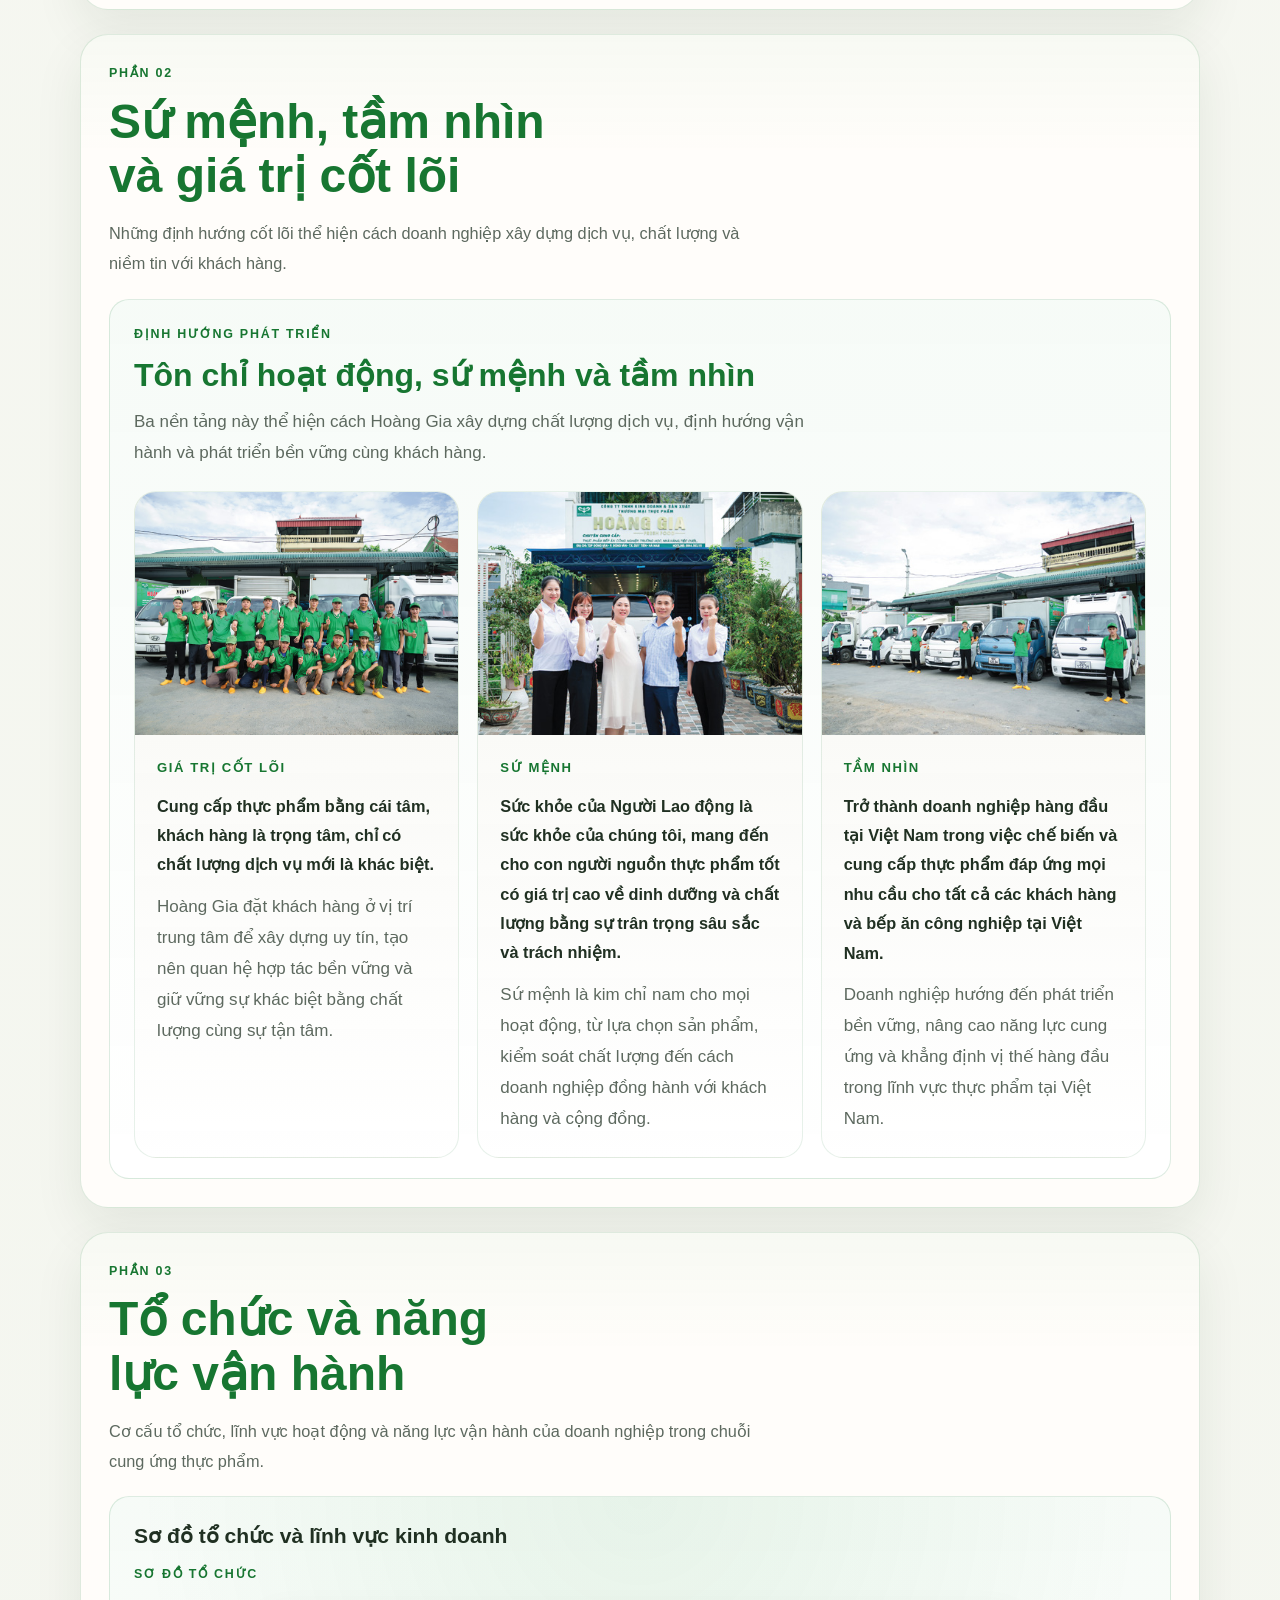
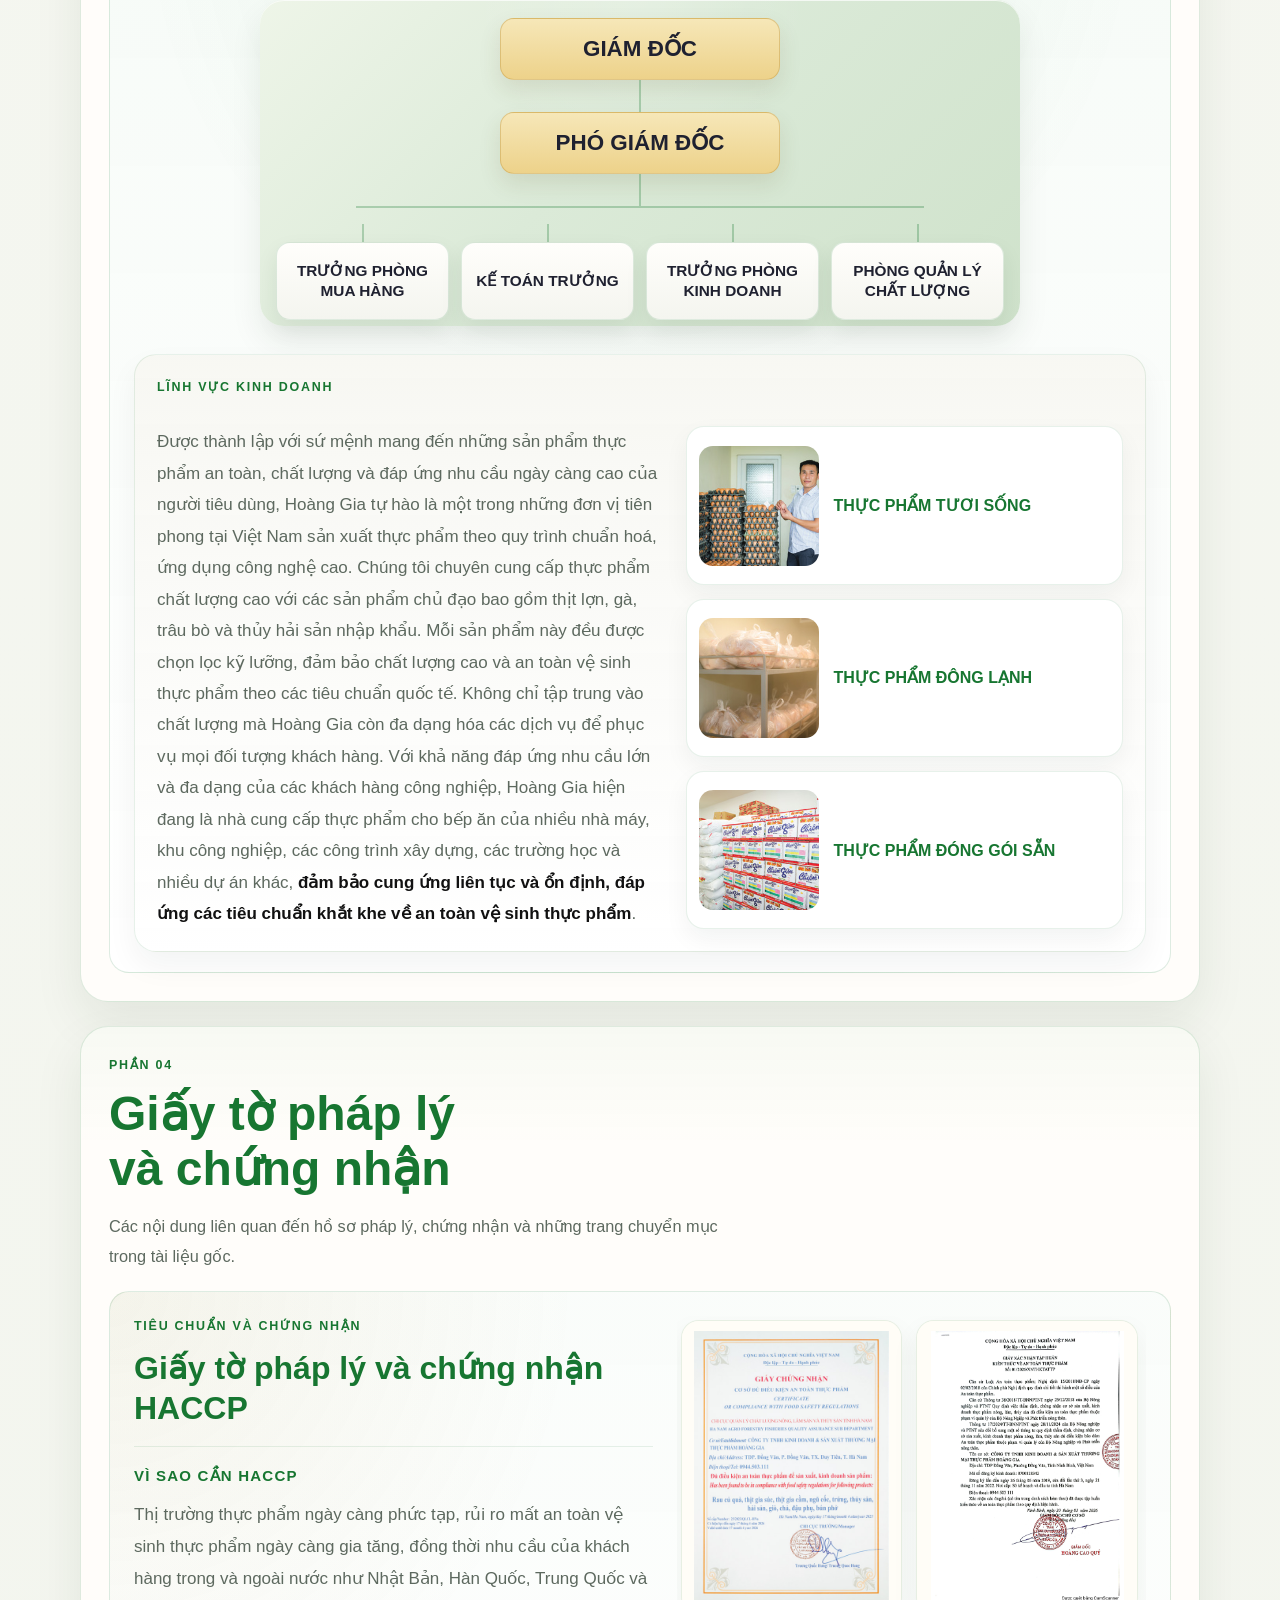
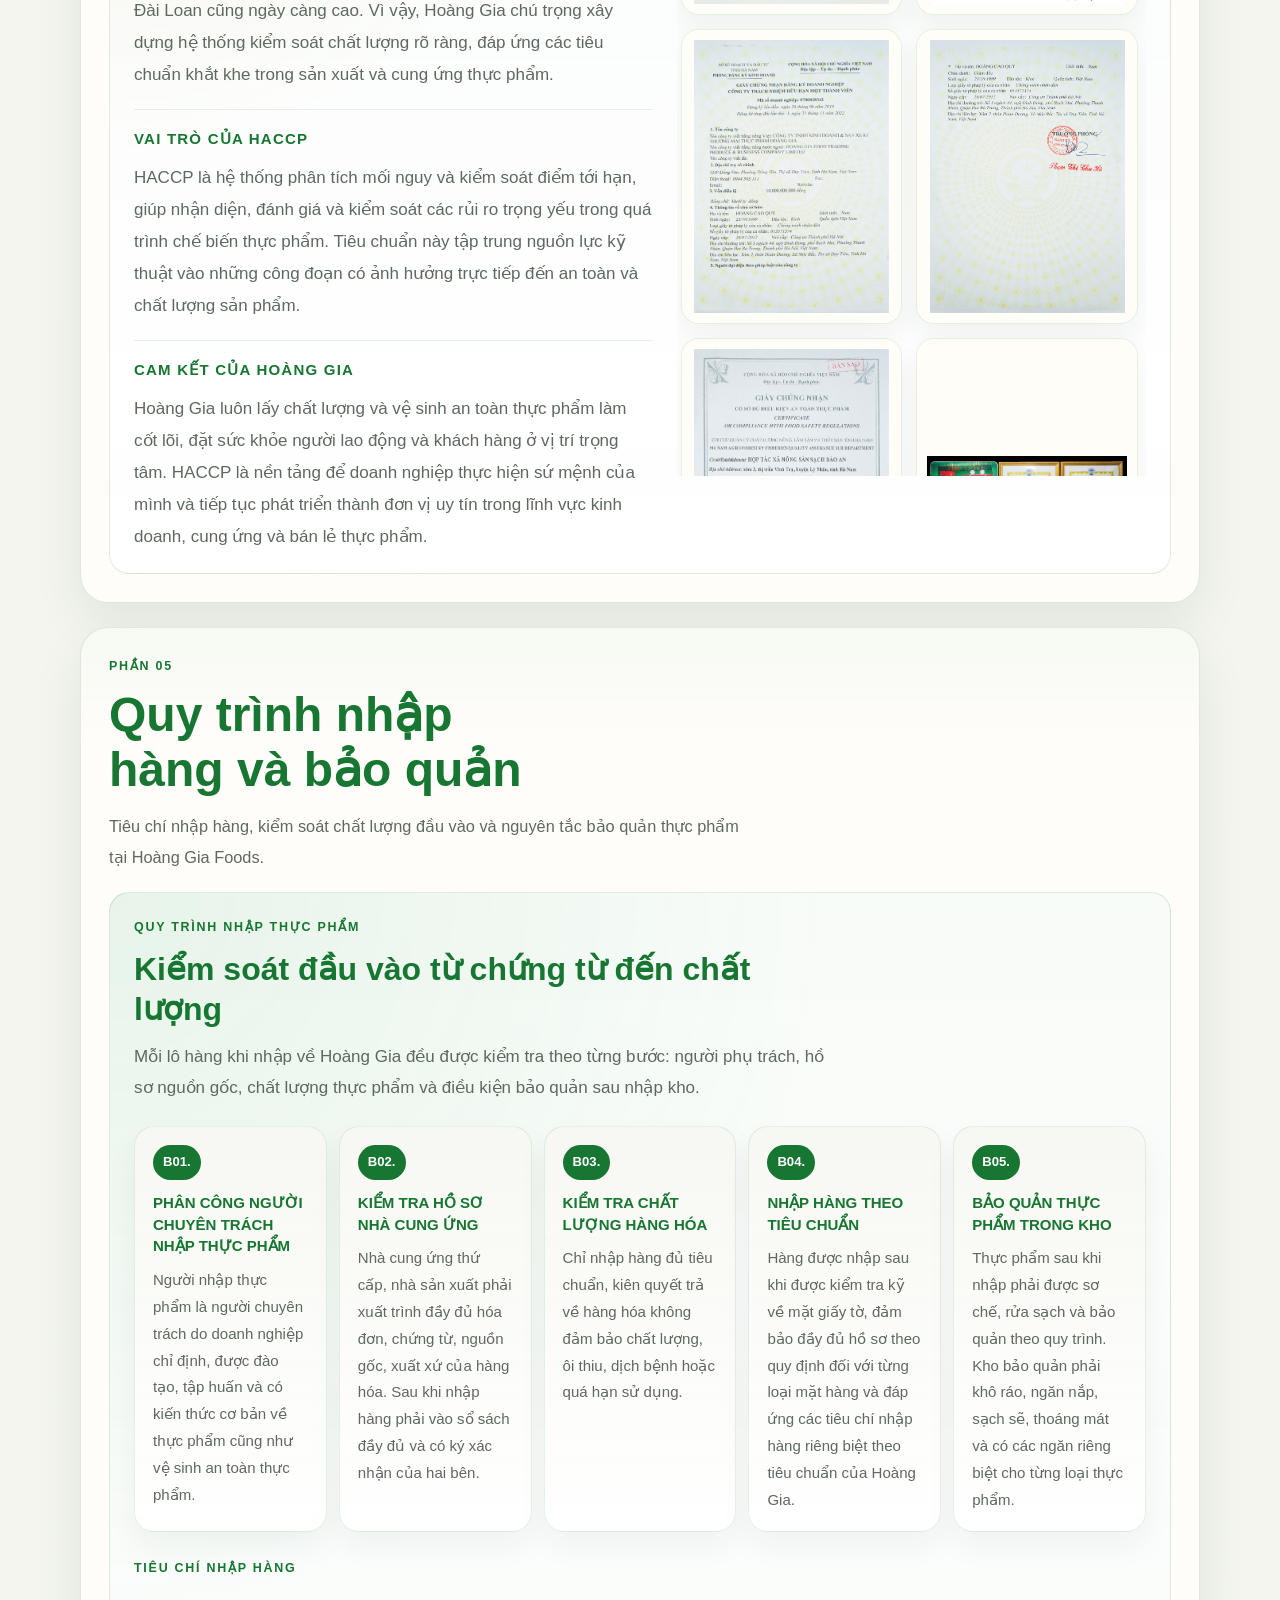
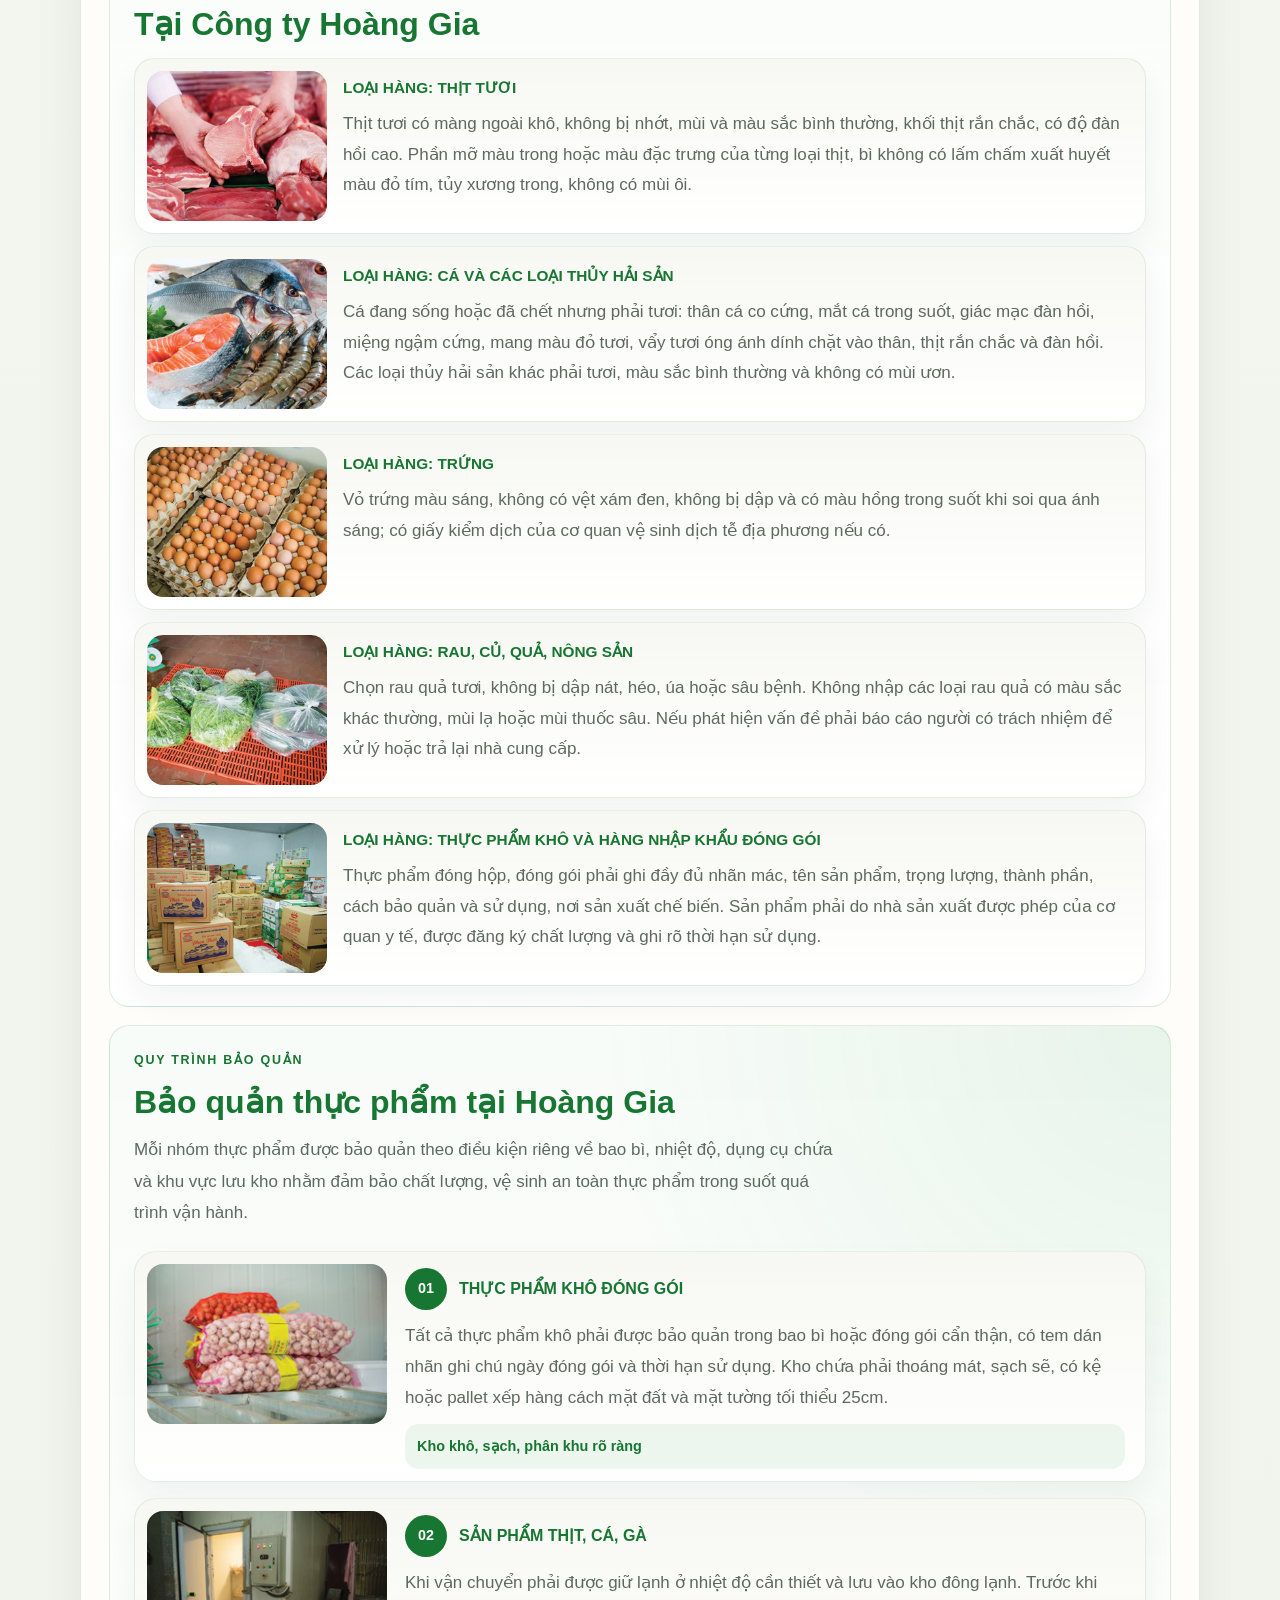
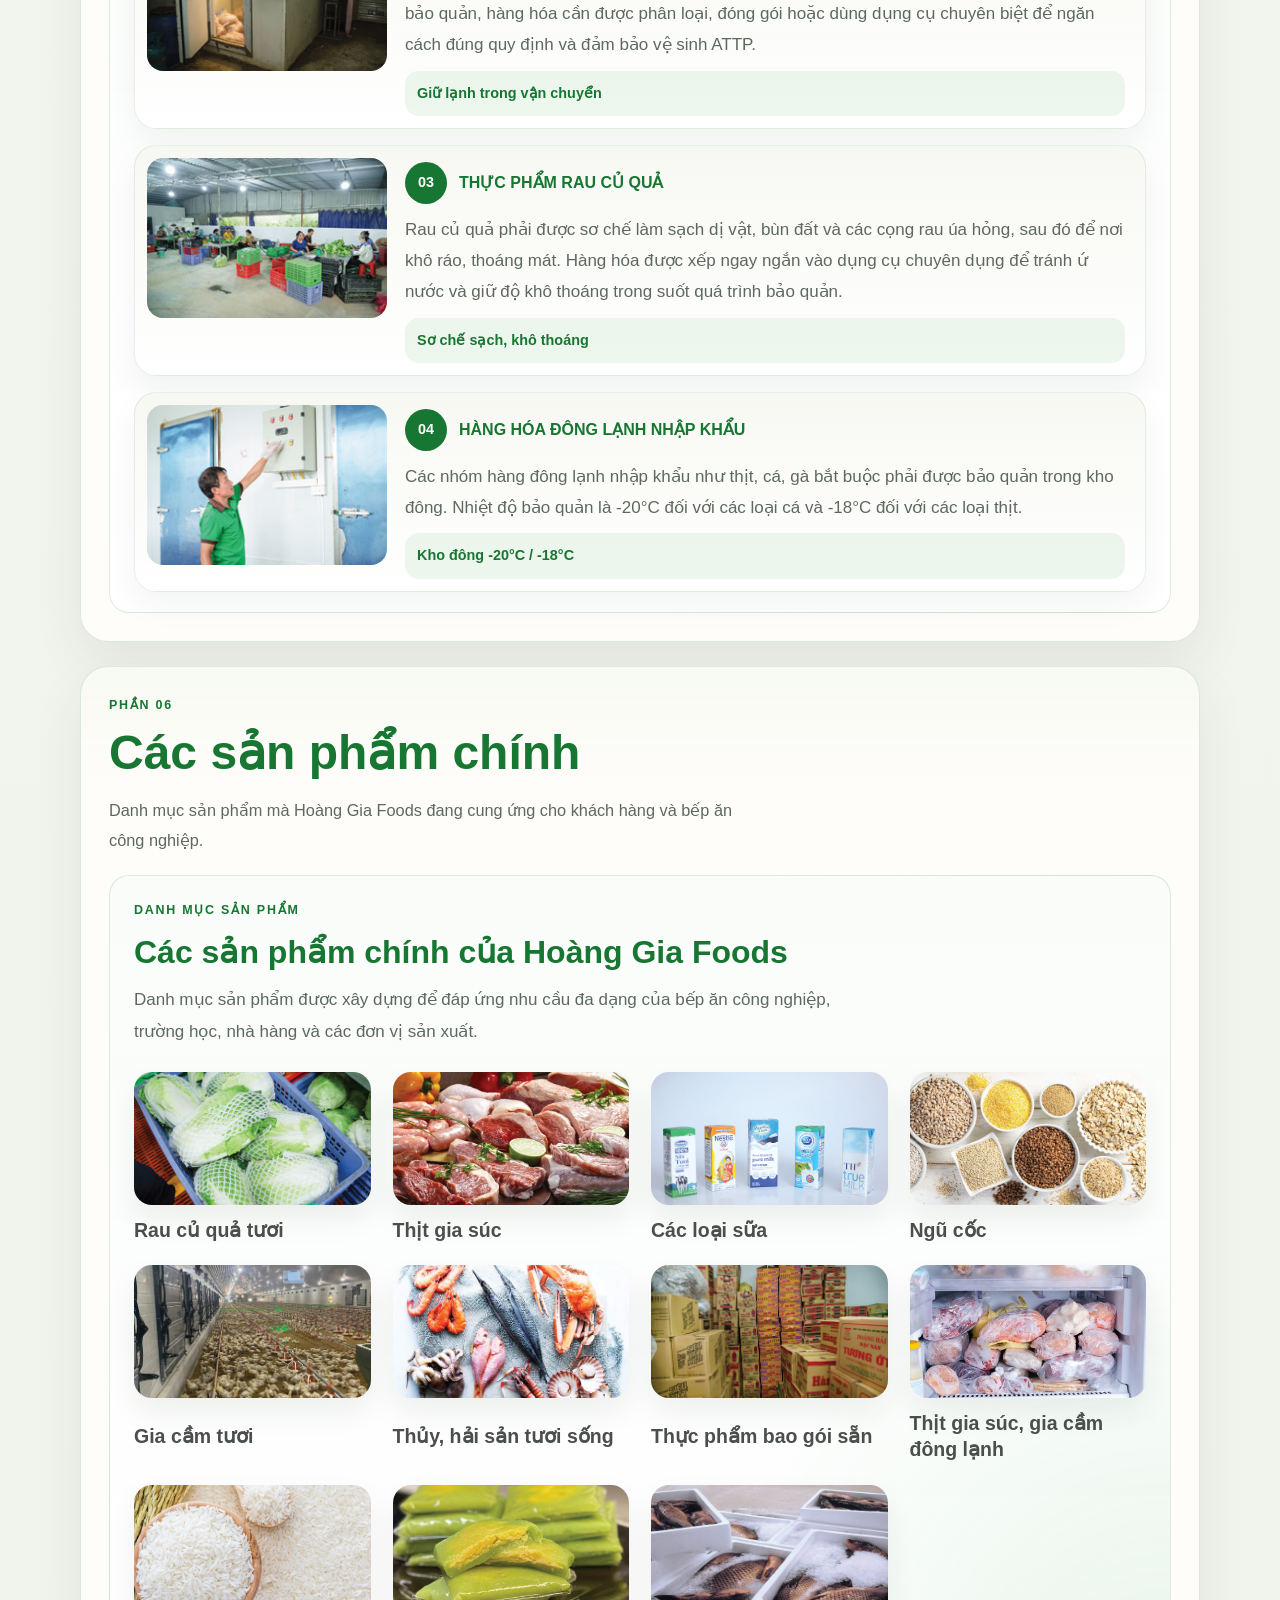
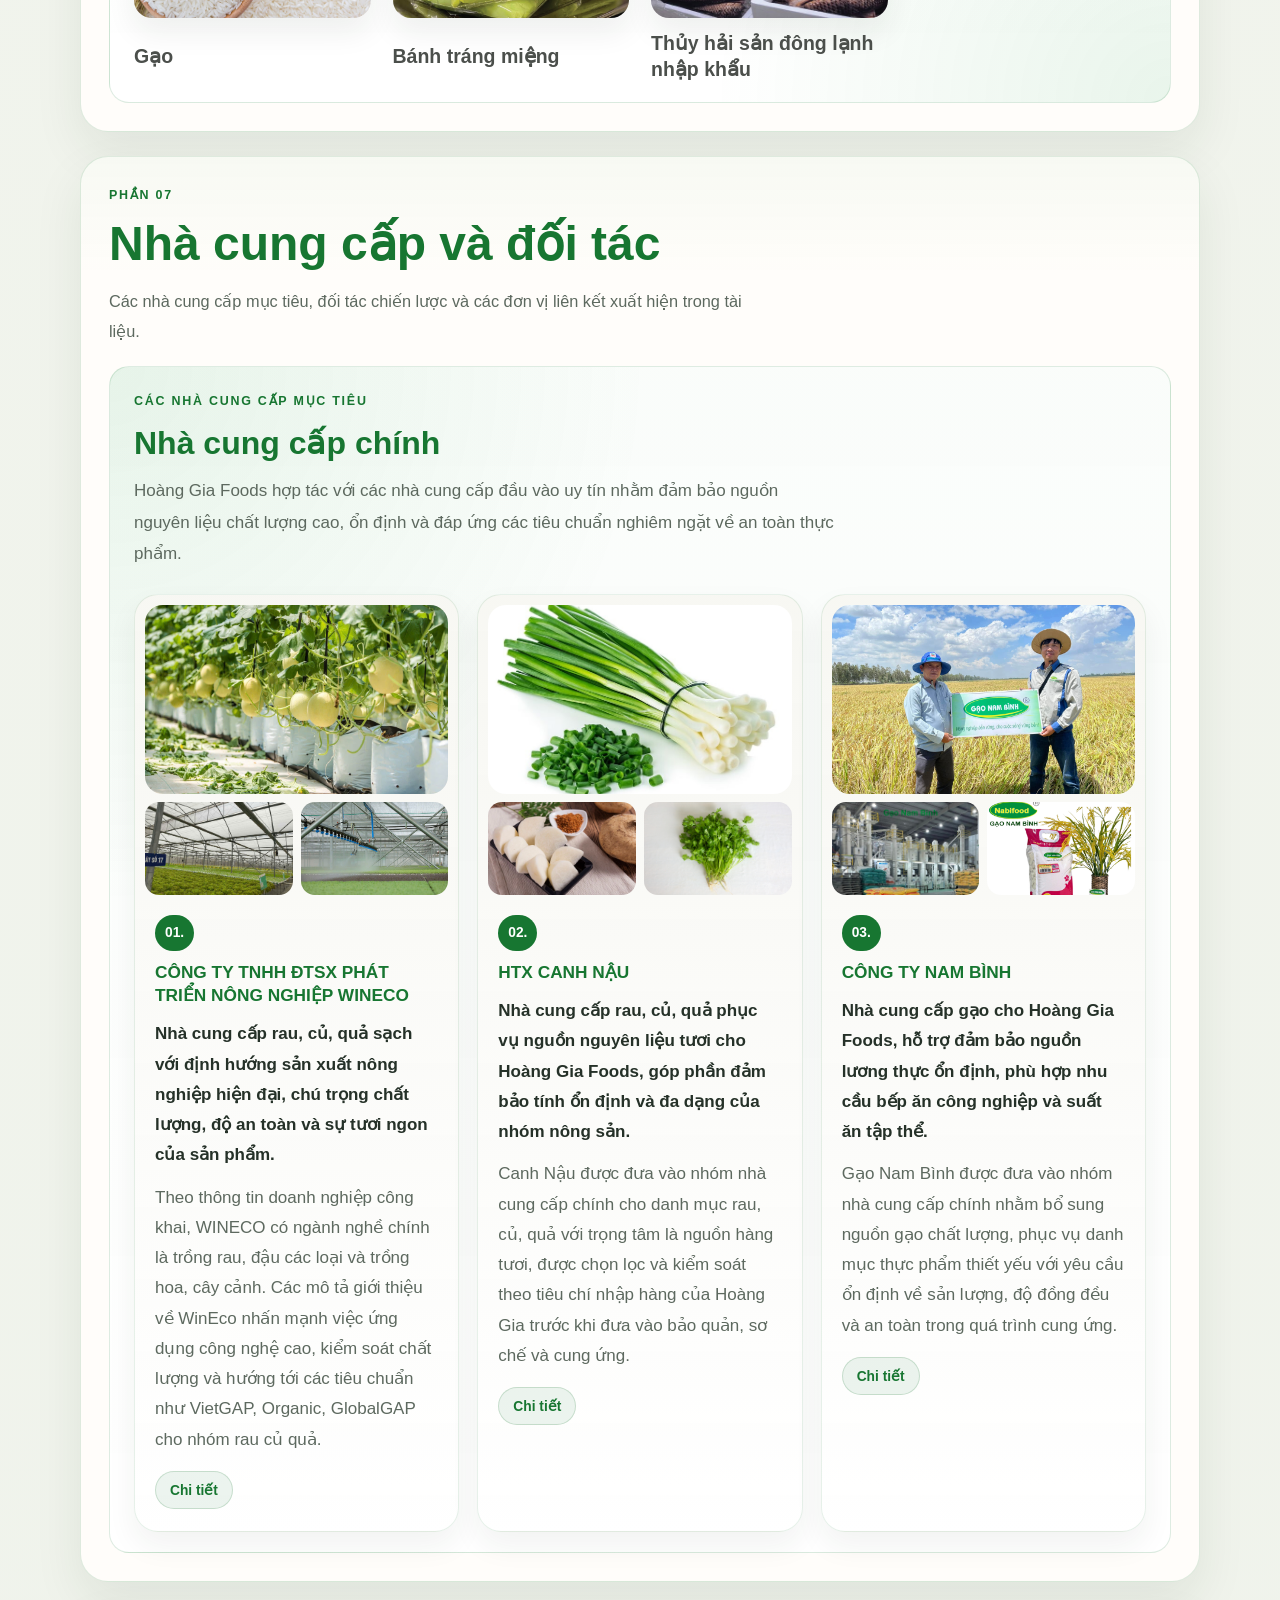
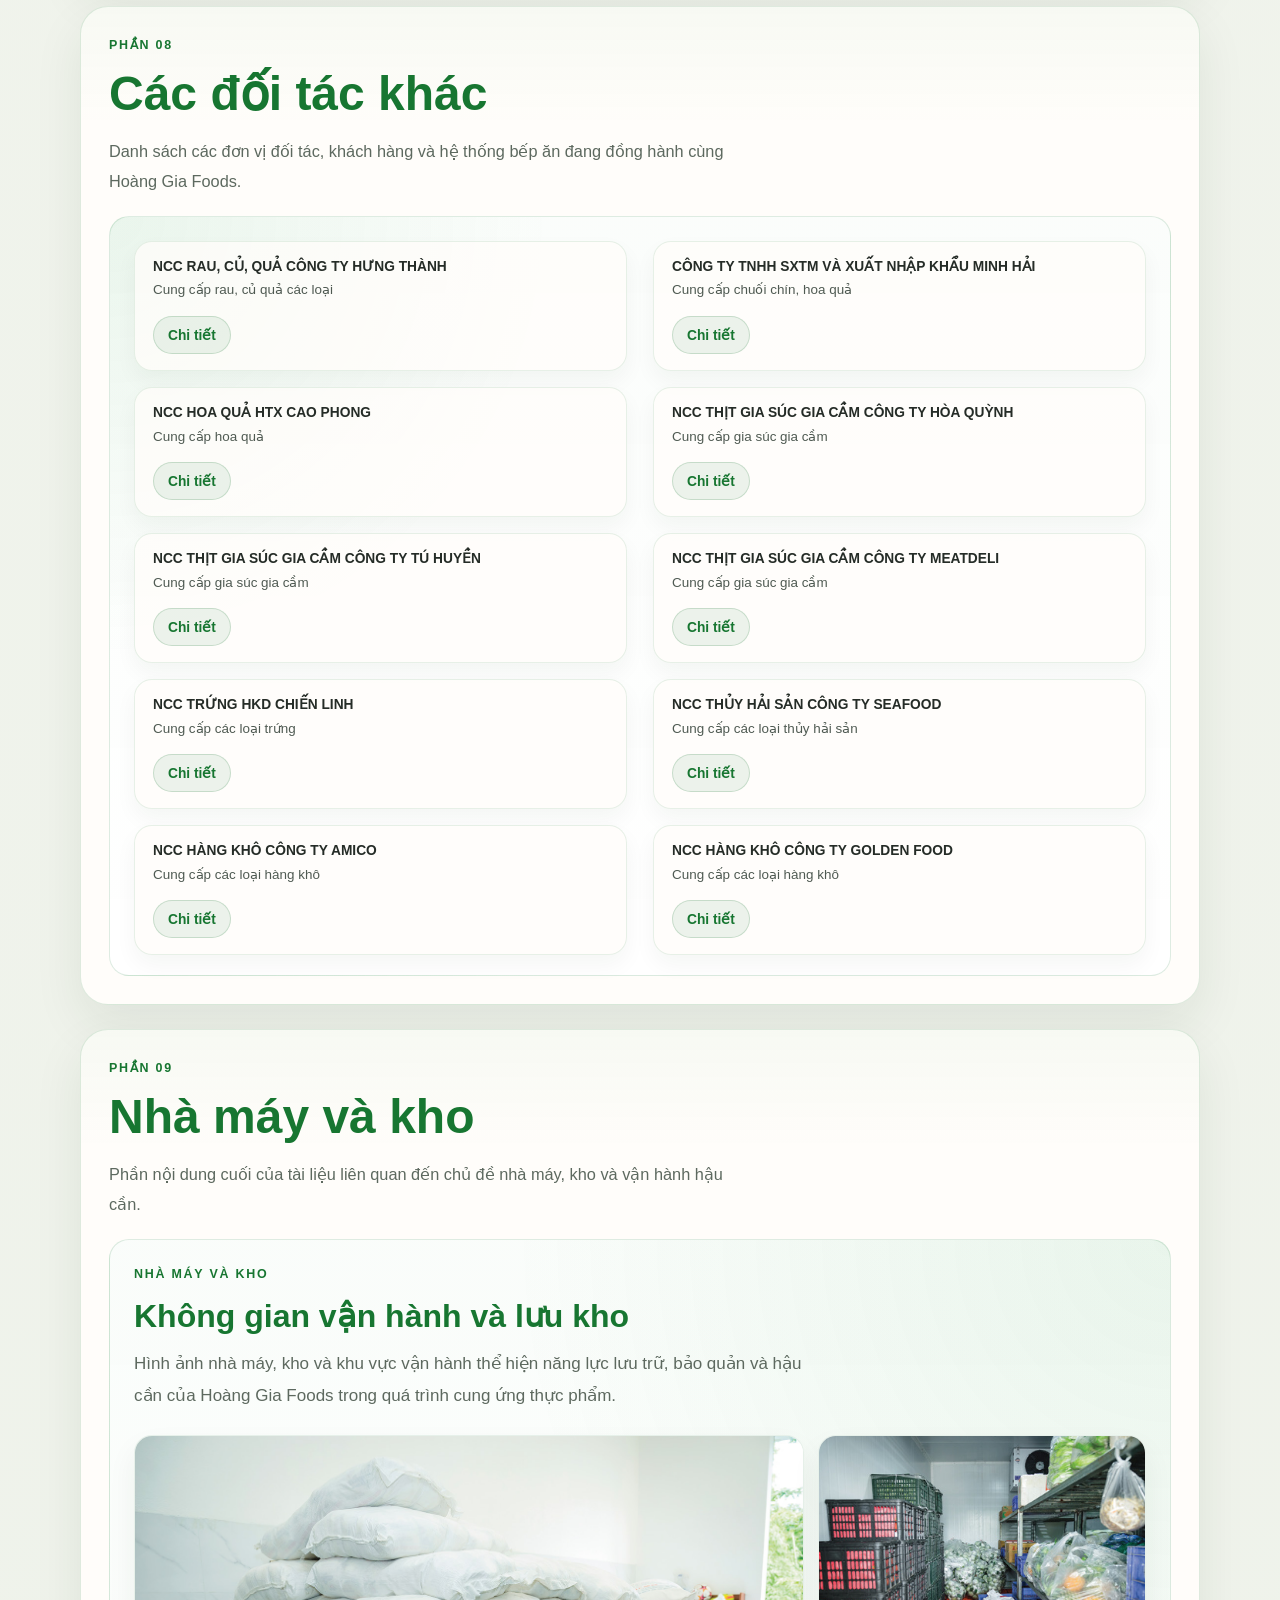
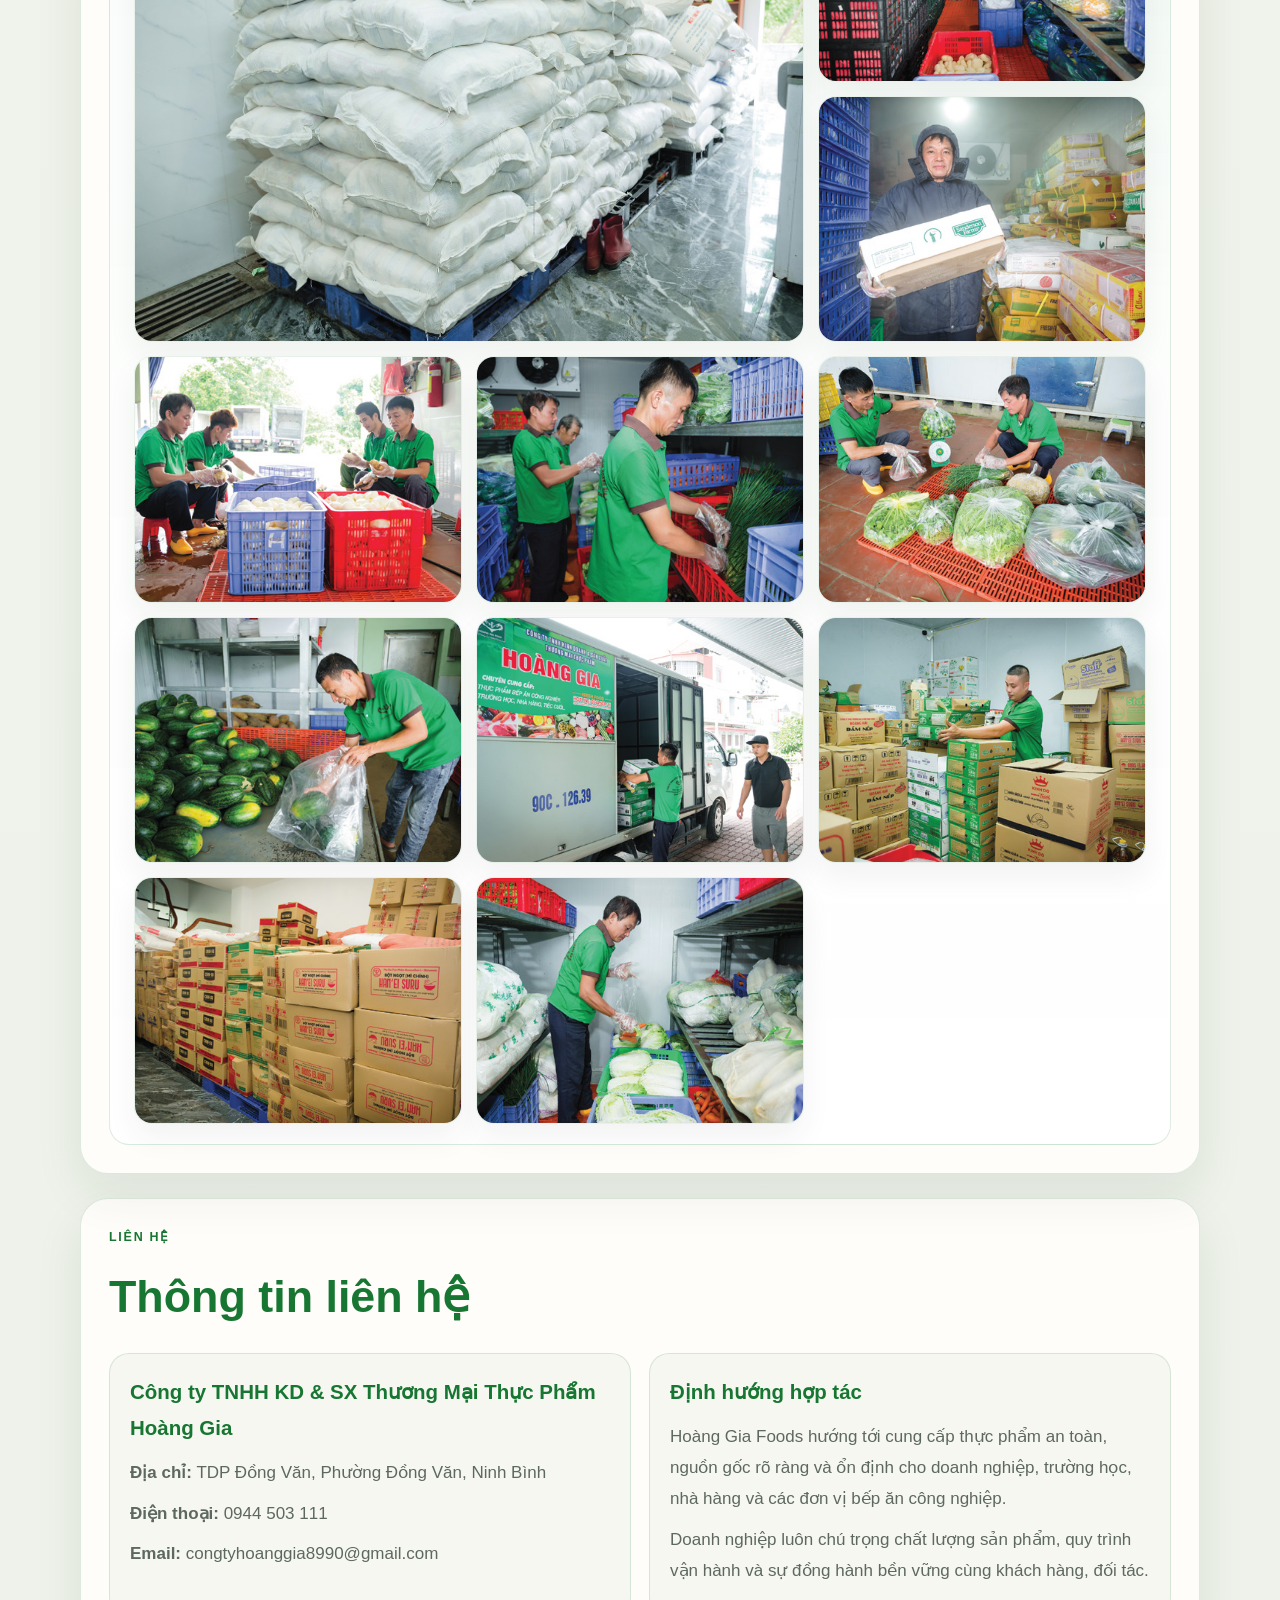
==== commit 7c13b43f: "frst" ====
--- a/index.html
+++ b/index.html
@@ -31,7 +31,7 @@
               cùng hệ thống chứng nhận, đối tác và khách hàng tiêu biểu.
             </p>
             <div class="hero-contact">
-              <span>TDP Đồng Văn, Phường Đồng Văn, Thị xã Duy Tiên, Tỉnh Hà Nam, Việt Nam</span>
+              <span>TDP Đồng Văn, Phường Đồng Văn, Ninh Bình</span>
               <span>0944 503 111</span>
               <span>congtyhoanggia8990@gmail.com</span>
             </div>
@@ -49,7 +49,7 @@
           <div class="contact-grid">
             <div class="contact-card">
               <h3>Công ty TNHH KD & SX Thương Mại Thực Phẩm Hoàng Gia</h3>
-              <p><strong>Địa chỉ:</strong> TDP Đồng Văn, Phường Đồng Văn, Thị xã Duy Tiên, Tỉnh Hà Nam, Việt Nam</p>
+              <p><strong>Địa chỉ:</strong> TDP Đồng Văn, Phường Đồng Văn, Ninh Bình</p>
               <p><strong>Điện thoại:</strong> 0944 503 111</p>
               <p><strong>Email:</strong> congtyhoanggia8990@gmail.com</p>
             </div>
@@ -64,6 +64,8 @@
     </div>
 
     <script src="data.js"></script>
+    <script src="partner-assets.js"></script>
+    <script src="partners-data.js"></script>
     <script src="script.js"></script>
   </body>
 </html>
--- a/styles.css
+++ b/styles.css
@@ -613,6 +613,28 @@
   box-shadow: 0 14px 30px rgba(29, 47, 31, 0.06);
 }
 
+.supplier-card-clickable {
+  cursor: pointer;
+  transition:
+    border-color 180ms ease,
+    box-shadow 180ms ease,
+    transform 180ms ease;
+}
+
+.supplier-card-clickable:hover,
+.supplier-card-clickable:focus-visible,
+.supplier-card-clickable.is-open {
+  border-color: rgba(23, 118, 49, 0.26);
+  box-shadow: 0 20px 42px rgba(29, 47, 31, 0.1);
+  outline: none;
+  transform: translateY(-3px);
+}
+
+.supplier-card-clickable.is-open {
+  border-color: rgba(23, 118, 49, 0.42);
+  box-shadow: 0 22px 46px rgba(29, 47, 31, 0.13);
+}
+
 .supplier-media {
   display: grid;
   gap: 8px;
@@ -681,6 +703,37 @@
   font-weight: 700;
 }
 
+.supplier-detail-link,
+.partner-detail-link {
+  display: inline-flex;
+  align-items: center;
+  justify-content: center;
+  margin-top: 16px;
+  padding: 10px 14px;
+  border: 1px solid rgba(23, 118, 49, 0.18);
+  border-radius: 999px;
+  background: rgba(23, 118, 49, 0.08);
+  color: var(--green-deep);
+  cursor: pointer;
+  font-family: var(--font-ui);
+  font-size: 0.86rem;
+  font-weight: 800;
+  transition:
+    background 180ms ease,
+    border-color 180ms ease,
+    transform 180ms ease;
+}
+
+.supplier-detail-link:hover,
+.supplier-detail-link:focus-visible,
+.partner-detail-link:hover,
+.partner-detail-link:focus-visible {
+  border-color: rgba(23, 118, 49, 0.34);
+  background: rgba(23, 118, 49, 0.14);
+  outline: none;
+  transform: translateY(-1px);
+}
+
 .page-card-warehouse {
   background:
     radial-gradient(circle at top right, rgba(36, 154, 60, 0.08), transparent 36%),
@@ -809,6 +862,22 @@
   border-radius: 18px;
   background: rgba(255, 253, 250, 0.76);
   box-shadow: 0 10px 22px rgba(29, 47, 31, 0.045);
+}
+
+.partner-card-clickable {
+  cursor: pointer;
+  transition:
+    border-color 180ms ease,
+    box-shadow 180ms ease,
+    transform 180ms ease;
+}
+
+.partner-card-clickable:hover,
+.partner-card-clickable:focus-visible {
+  border-color: rgba(23, 118, 49, 0.26);
+  box-shadow: 0 16px 34px rgba(29, 47, 31, 0.09);
+  outline: none;
+  transform: translateY(-2px);
 }
 
 .partner-logo-box {
@@ -845,6 +914,205 @@
   line-height: 1.45;
 }
 
+.detail-shell {
+  min-height: 100vh;
+}
+
+.detail-topbar {
+  margin-bottom: 26px;
+}
+
+.detail-back-link,
+.detail-page-primary-link {
+  display: inline-flex;
+  align-items: center;
+  justify-content: center;
+  padding: 10px 16px;
+  border: 1px solid rgba(23, 118, 49, 0.16);
+  border-radius: 999px;
+  background: rgba(255, 253, 250, 0.82);
+  color: var(--green-deep);
+  font-family: var(--font-ui);
+  font-size: 0.88rem;
+  font-weight: 800;
+  text-decoration: none;
+  transition:
+    background 180ms ease,
+    border-color 180ms ease,
+    transform 180ms ease;
+}
+
+.detail-back-link:hover,
+.detail-back-link:focus-visible,
+.detail-page-primary-link:hover,
+.detail-page-primary-link:focus-visible {
+  border-color: rgba(23, 118, 49, 0.32);
+  background: rgba(23, 118, 49, 0.08);
+  outline: none;
+  transform: translateY(-1px);
+}
+
+.partner-detail-page {
+  display: grid;
+  gap: 28px;
+}
+
+.detail-page-card {
+  padding: clamp(22px, 4vw, 44px);
+  border: 1px solid rgba(23, 118, 49, 0.12);
+  border-radius: 34px;
+  background:
+    radial-gradient(circle at top right, rgba(36, 154, 60, 0.11), transparent 32%),
+    linear-gradient(180deg, rgba(255, 253, 250, 0.96), rgba(246, 248, 240, 0.92));
+  box-shadow: 0 24px 60px rgba(29, 47, 31, 0.08);
+}
+
+.detail-page-hero {
+  max-width: 86ch;
+}
+
+.detail-page-title {
+  margin: 10px 0 0;
+  color: var(--green-deep);
+  font-family: var(--font-heading);
+  font-size: clamp(2rem, 5vw, 4rem);
+  font-weight: 700;
+  line-height: 1.06;
+  text-transform: uppercase;
+}
+
+.detail-page-category {
+  display: inline-flex;
+  margin: 18px 0 0;
+  padding: 8px 12px;
+  border-radius: 999px;
+  background: rgba(23, 118, 49, 0.09);
+  color: var(--green-deep);
+  font-family: var(--font-ui);
+  font-size: 0.86rem;
+  font-weight: 800;
+}
+
+.detail-page-summary,
+.detail-page-description {
+  margin: 18px 0 0;
+  color: #253128;
+  font-size: clamp(1rem, 2vw, 1.12rem);
+  line-height: 1.85;
+}
+
+.detail-page-description {
+  color: var(--muted);
+}
+
+.detail-page-content {
+  display: grid;
+  grid-template-columns: minmax(0, 1.08fr) minmax(320px, 0.92fr);
+  gap: clamp(18px, 3vw, 28px);
+  margin-top: clamp(24px, 4vw, 42px);
+}
+
+.detail-page-side {
+  display: grid;
+  align-content: start;
+  gap: 18px;
+  padding: clamp(16px, 2.4vw, 24px);
+  border: 1px solid rgba(23, 118, 49, 0.1);
+  border-radius: 26px;
+  background: rgba(255, 253, 250, 0.76);
+}
+
+.detail-page-side h2 {
+  margin: 0;
+  color: var(--green-deep);
+  font-family: var(--font-heading);
+  font-size: clamp(1.35rem, 2.6vw, 2rem);
+  font-weight: 700;
+}
+
+.detail-page-gallery {
+  display: grid;
+  grid-template-columns: repeat(2, minmax(0, 1fr));
+  gap: 10px;
+}
+
+.detail-page-image {
+  display: block;
+  width: 100%;
+  aspect-ratio: 16 / 10;
+  border-radius: 18px;
+  object-fit: cover;
+  background: var(--paper-soft);
+}
+
+.detail-page-image-main {
+  grid-column: 1 / -1;
+  aspect-ratio: 16 / 9;
+}
+
+.detail-page-document-gallery {
+  align-items: stretch;
+}
+
+.detail-page-document-image {
+  aspect-ratio: 3 / 4;
+  padding: 10px;
+  object-fit: contain;
+  background: #fffdfa;
+  box-shadow: inset 0 0 0 1px rgba(23, 118, 49, 0.08);
+}
+
+.detail-page-document-image.detail-page-image-main {
+  aspect-ratio: 3 / 4;
+}
+
+.detail-page-empty {
+  padding: 24px;
+  border: 1px dashed rgba(23, 118, 49, 0.22);
+  border-radius: 18px;
+  background: rgba(247, 247, 242, 0.72);
+  color: var(--muted);
+  line-height: 1.65;
+}
+
+.detail-page-empty p {
+  margin: 0;
+}
+
+.detail-page-list-card {
+  padding: 18px;
+  border-radius: 20px;
+  background: rgba(247, 247, 242, 0.72);
+}
+
+.detail-page-list-title {
+  margin: 0;
+  color: #253128;
+  font-family: var(--font-ui);
+  font-size: 1rem;
+  font-weight: 850;
+}
+
+.detail-page-list {
+  display: grid;
+  gap: 10px;
+  margin: 14px 0 0;
+  padding-left: 20px;
+  color: #253128;
+  line-height: 1.65;
+}
+
+.detail-page-muted {
+  margin: 14px 0 0;
+  color: var(--muted);
+  font-size: 0.9rem;
+  line-height: 1.65;
+}
+
+.detail-page-not-found {
+  max-width: 760px;
+}
+
 .import-process {
   display: grid;
   gap: 22px;
@@ -1008,15 +1276,21 @@
 
 .storage-process-grid {
   display: grid;
-  grid-template-columns: repeat(2, minmax(0, 1fr));
+  grid-template-columns: 1fr;
   gap: 16px;
 }
 
 .storage-card {
   display: grid;
-  gap: 12px;
+  grid-template-columns: minmax(180px, 240px) minmax(0, 1fr);
+  grid-template-areas:
+    "image head"
+    "image text"
+    "image highlight";
+  gap: 10px 18px;
+  align-items: start;
   overflow: hidden;
-  padding: 0 0 20px;
+  padding: 12px;
   border: 1px solid rgba(23, 118, 49, 0.1);
   border-radius: 22px;
   background: linear-gradient(180deg, rgba(247, 247, 242, 0.95), #fff);
@@ -1024,18 +1298,21 @@
 }
 
 .storage-card-image {
+  grid-area: image;
   display: block;
   width: 100%;
-  aspect-ratio: 16 / 9;
+  aspect-ratio: 3 / 2;
+  border-radius: 16px;
   object-fit: cover;
   background: var(--paper-soft);
 }
 
 .storage-card-head {
+  grid-area: head;
   display: flex;
   gap: 12px;
   align-items: center;
-  padding: 0 20px;
+  padding: 4px 8px 0 0;
 }
 
 .storage-card-label {
@@ -1064,14 +1341,16 @@
 }
 
 .storage-card-text {
-  margin: 0;
-  padding: 0 20px;
+  grid-area: text;
+  margin: 0;
+  padding: 0 8px 0 0;
   color: var(--muted);
   line-height: 1.84;
 }
 
 .storage-card-highlight {
-  margin: 0 20px;
+  grid-area: highlight;
+  margin: 0 8px 0 0;
   padding: 10px 12px;
   border-radius: 14px;
   background: rgba(36, 154, 60, 0.08);
@@ -1690,7 +1969,9 @@
   }
 
   .topbar {
-    position: static;
+    position: sticky;
+    top: 8px;
+    z-index: 30;
     flex-direction: column;
     align-items: flex-start;
     gap: 10px;
@@ -1791,6 +2072,10 @@
     grid-template-columns: 1fr;
   }
 
+  .detail-page-content {
+    grid-template-columns: 1fr;
+  }
+
   .org-branches {
     grid-template-columns: repeat(2, minmax(0, 1fr));
   }
@@ -1821,7 +2106,7 @@
   }
 
   .topbar {
-    top: 0;
+    top: 6px;
     gap: 10px;
     padding: 10px;
     margin-bottom: 16px;
@@ -1995,6 +2280,26 @@
     font-size: 0.88rem;
   }
 
+  .detail-topbar {
+    align-items: stretch;
+  }
+
+  .detail-back-link {
+    width: 100%;
+  }
+
+  .detail-page-card {
+    border-radius: 24px;
+  }
+
+  .detail-page-gallery {
+    grid-template-columns: 1fr;
+  }
+
+  .detail-page-image-main {
+    grid-column: auto;
+  }
+
   .import-step-card,
   .import-criteria-card {
     border-radius: 18px;
@@ -2020,8 +2325,32 @@
     padding: 4px 6px 8px;
   }
 
+  .storage-card {
+    grid-template-columns: 1fr;
+    grid-template-areas:
+      "image"
+      "head"
+      "text"
+      "highlight";
+    padding: 12px;
+  }
+
+  .storage-card-image {
+    width: min(100%, 260px);
+    justify-self: center;
+  }
+
   .storage-card-head {
     align-items: flex-start;
+    padding: 4px 0 0;
+  }
+
+  .storage-card-text {
+    padding: 0;
+  }
+
+  .storage-card-highlight {
+    margin: 0;
   }
 
   .section-media-strategy {
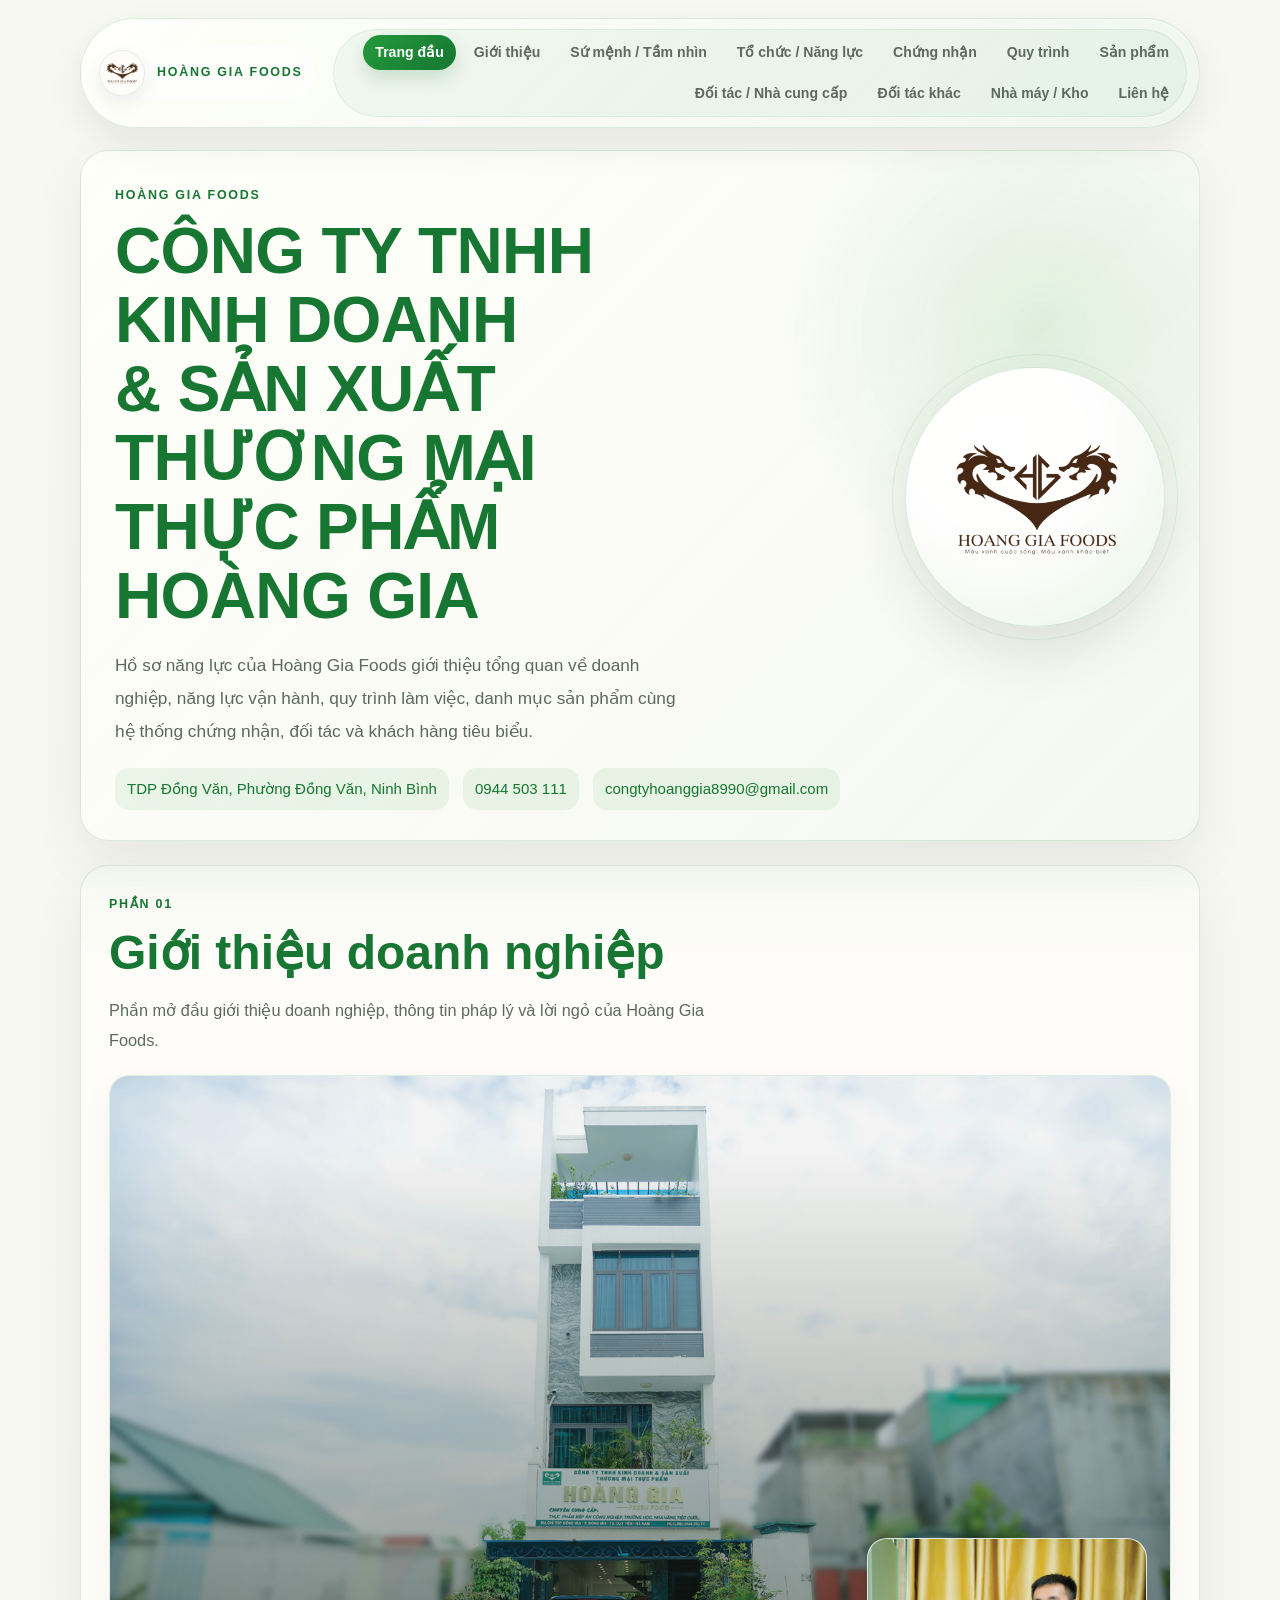
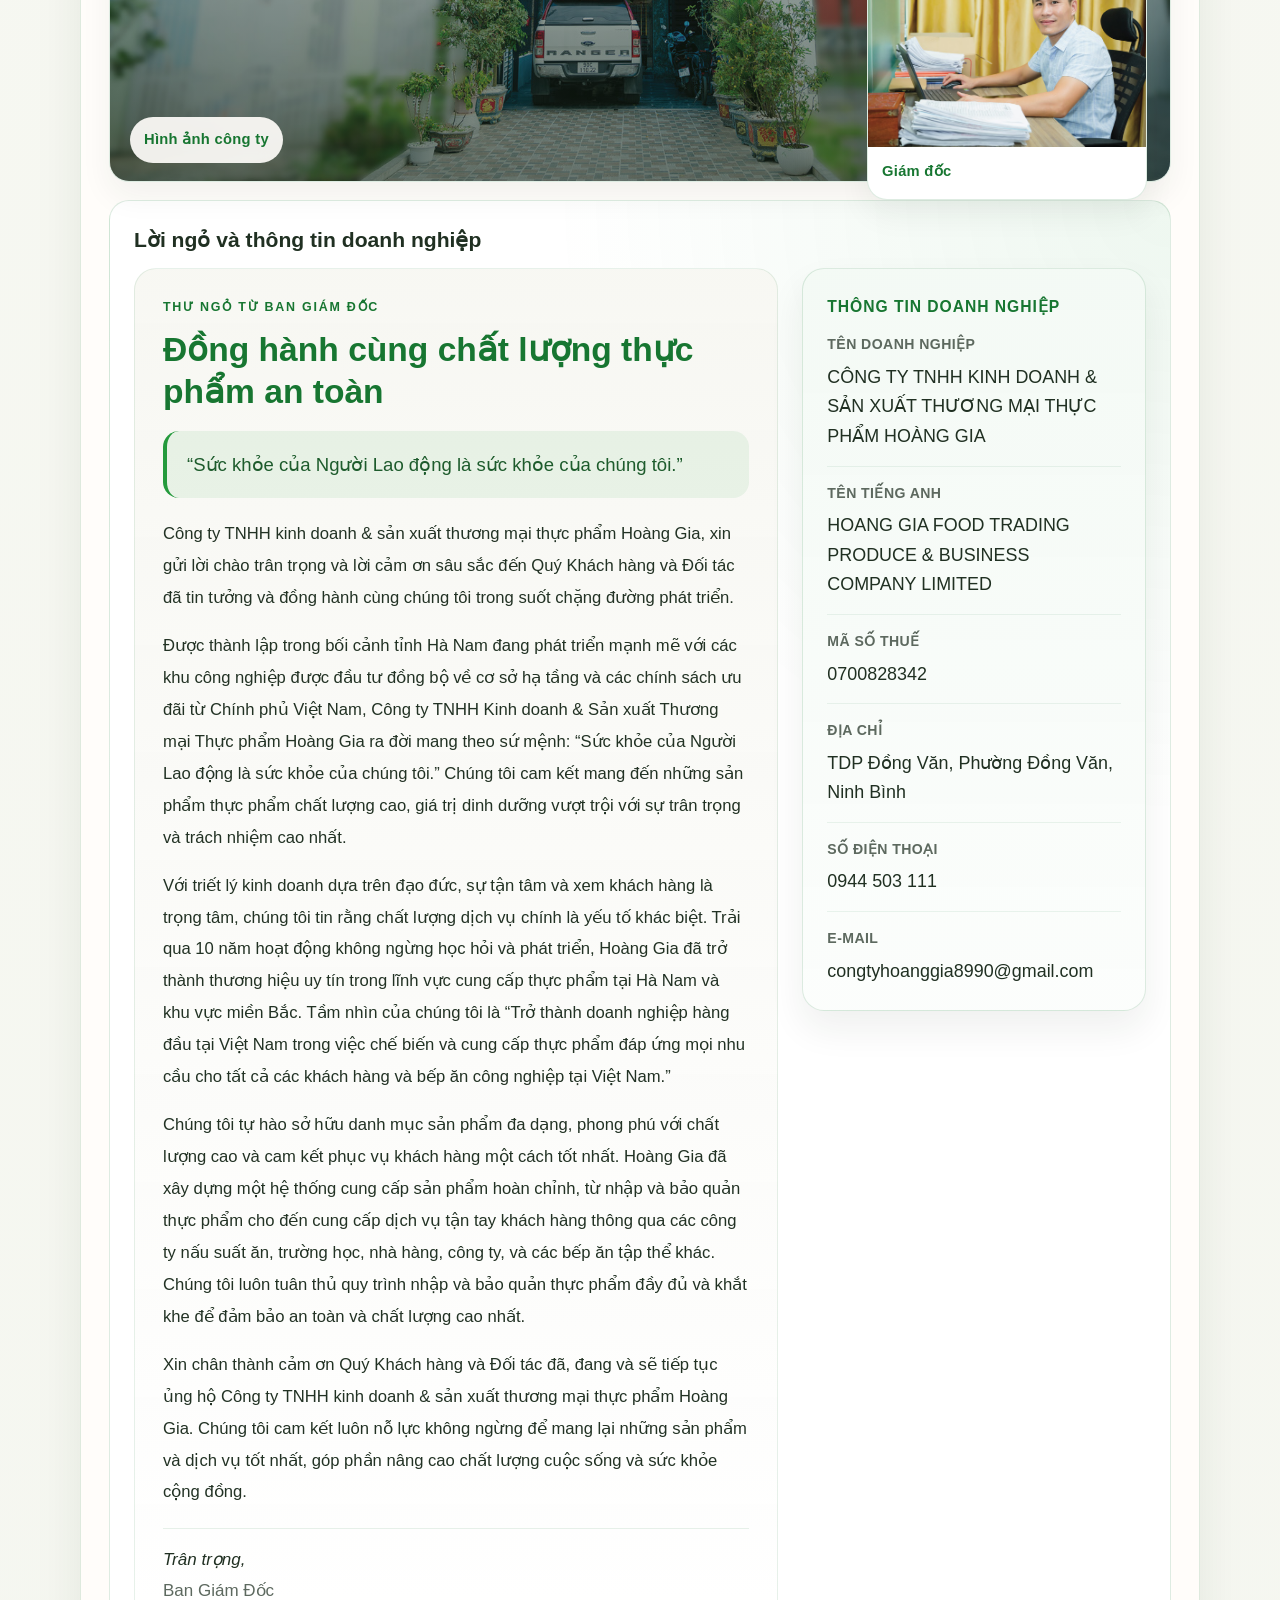
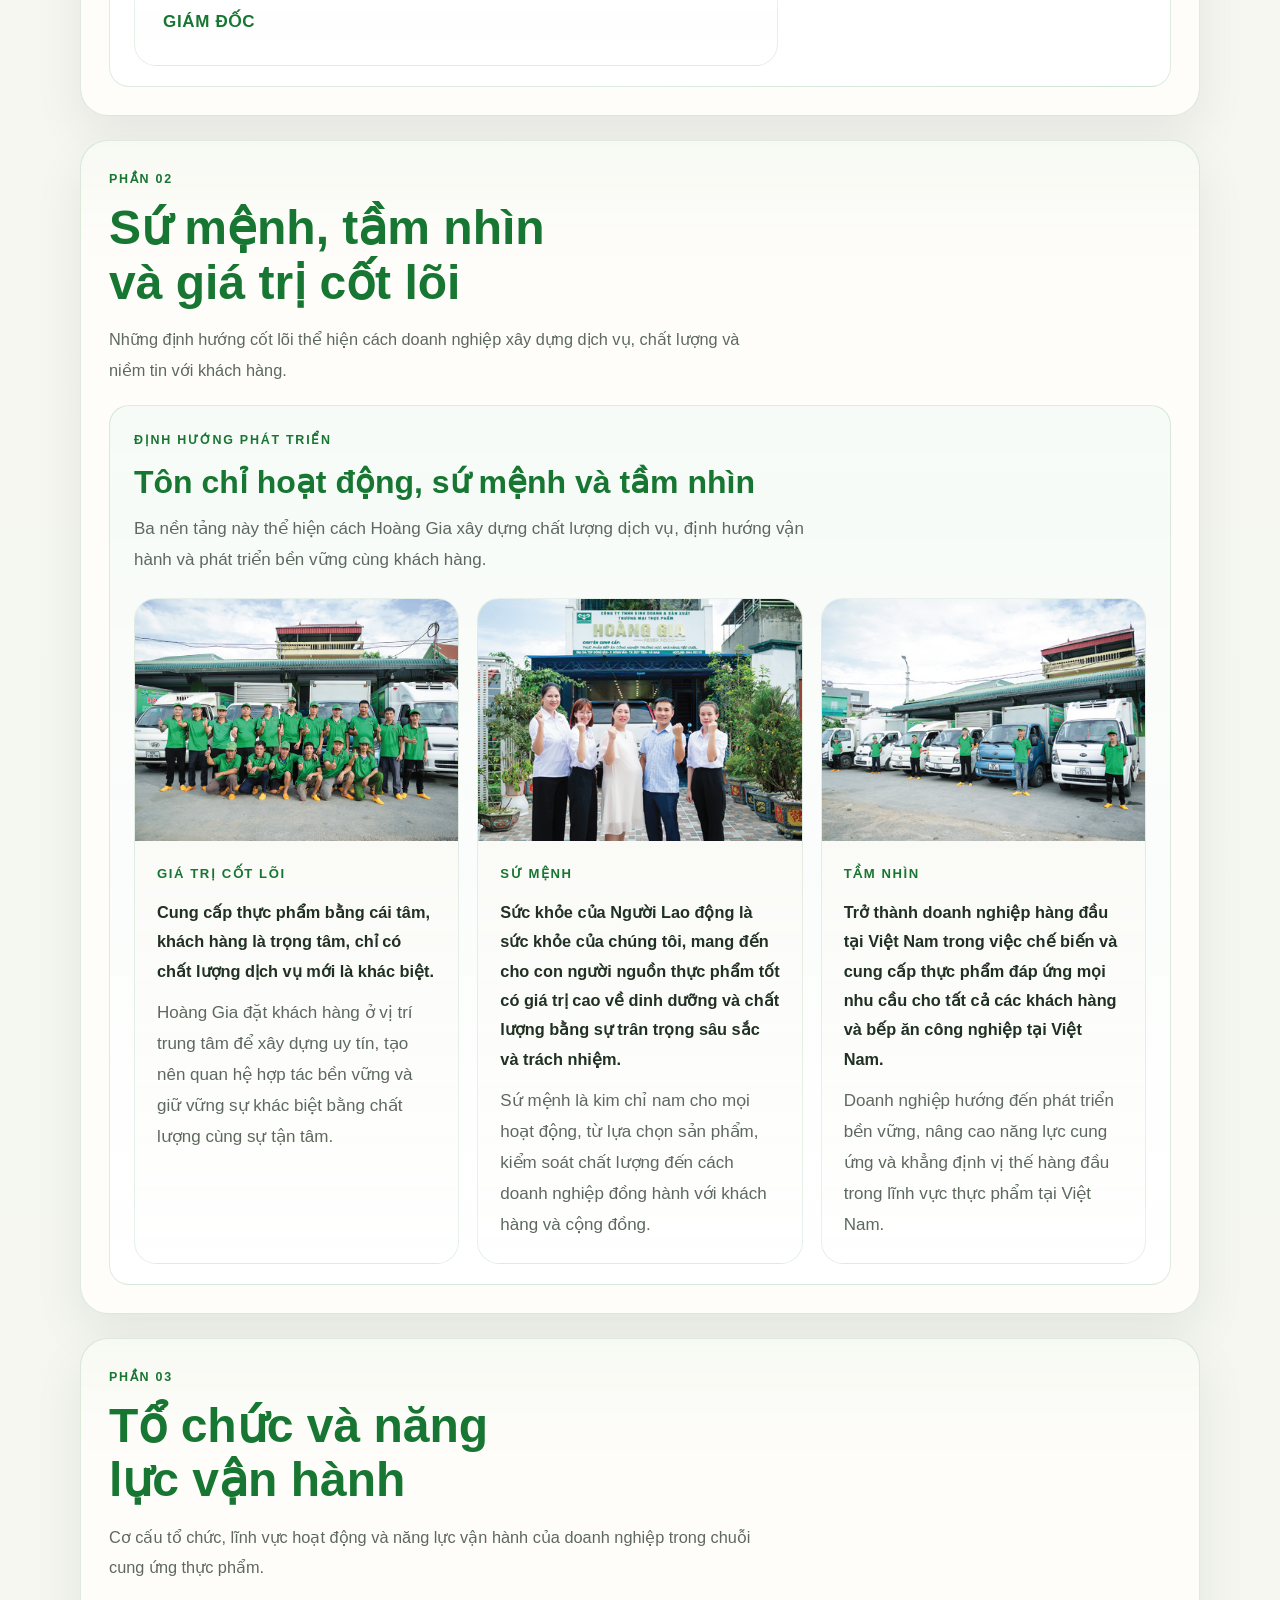
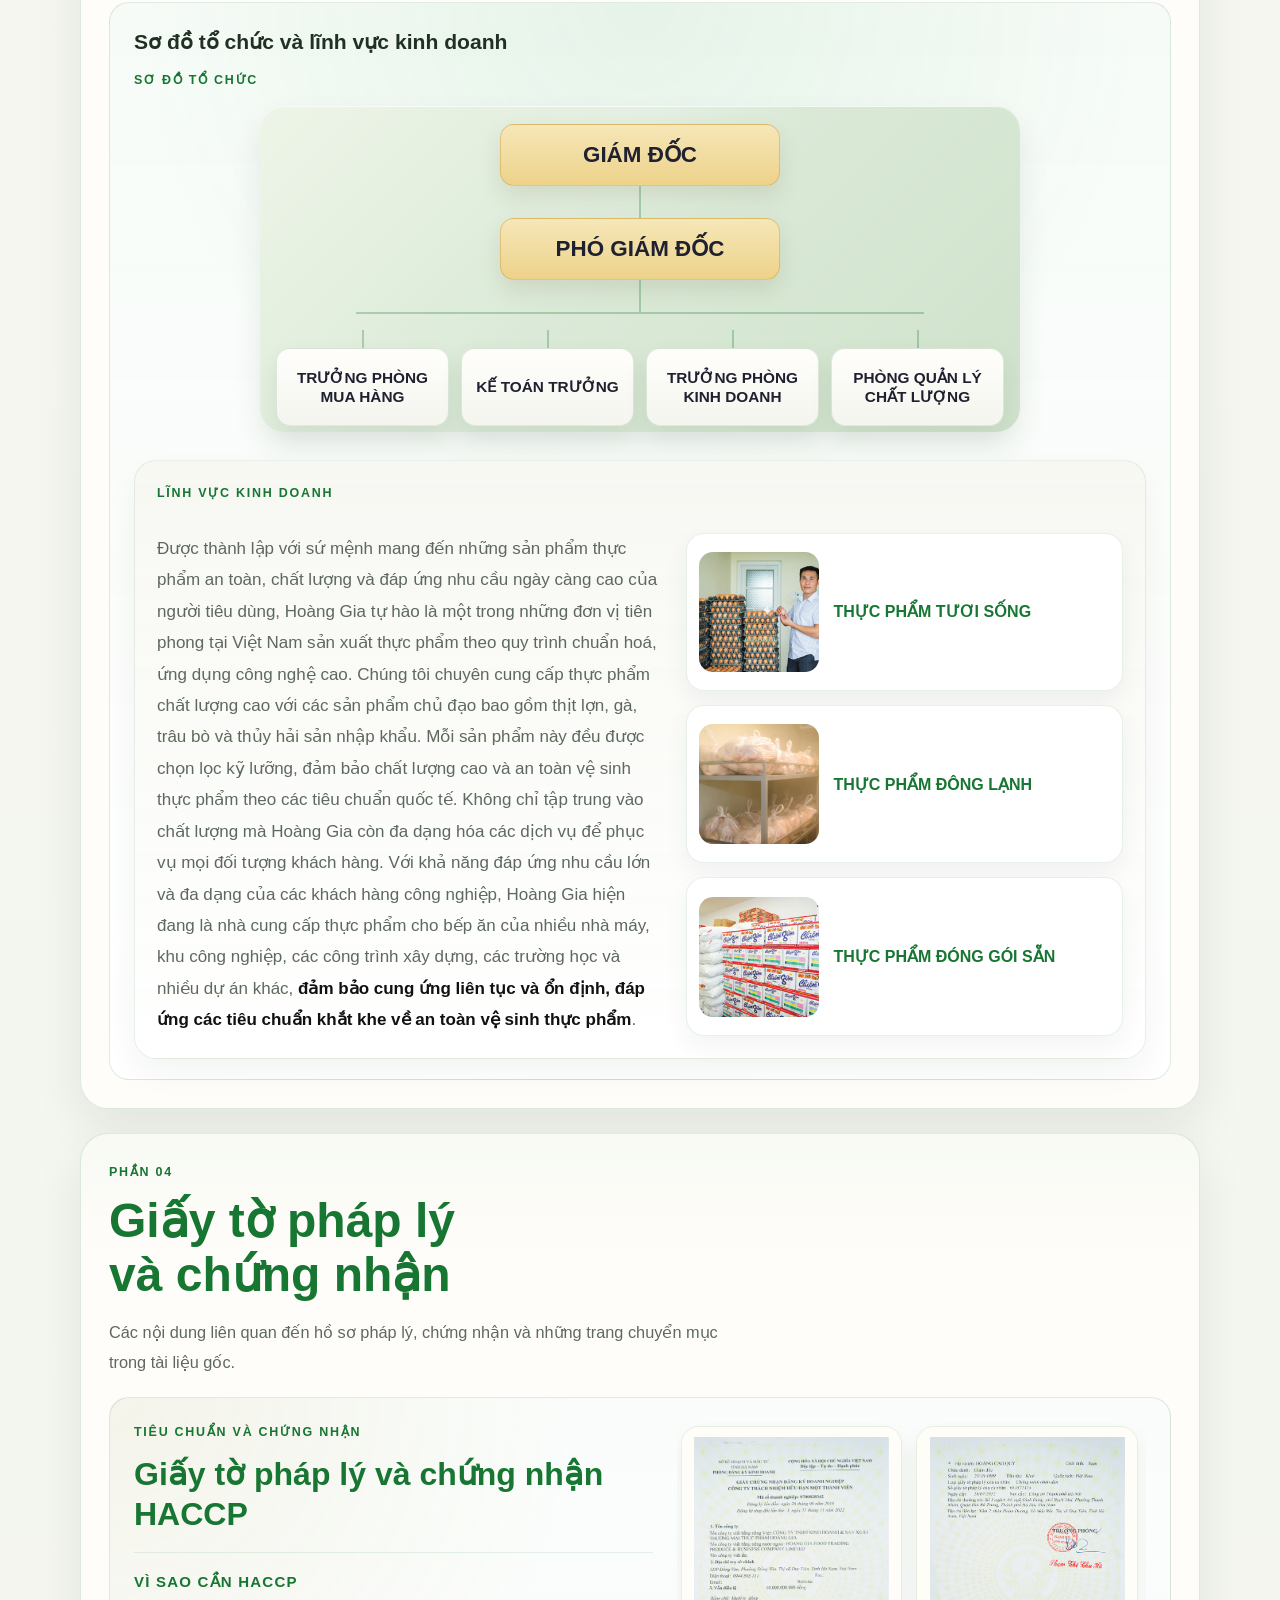
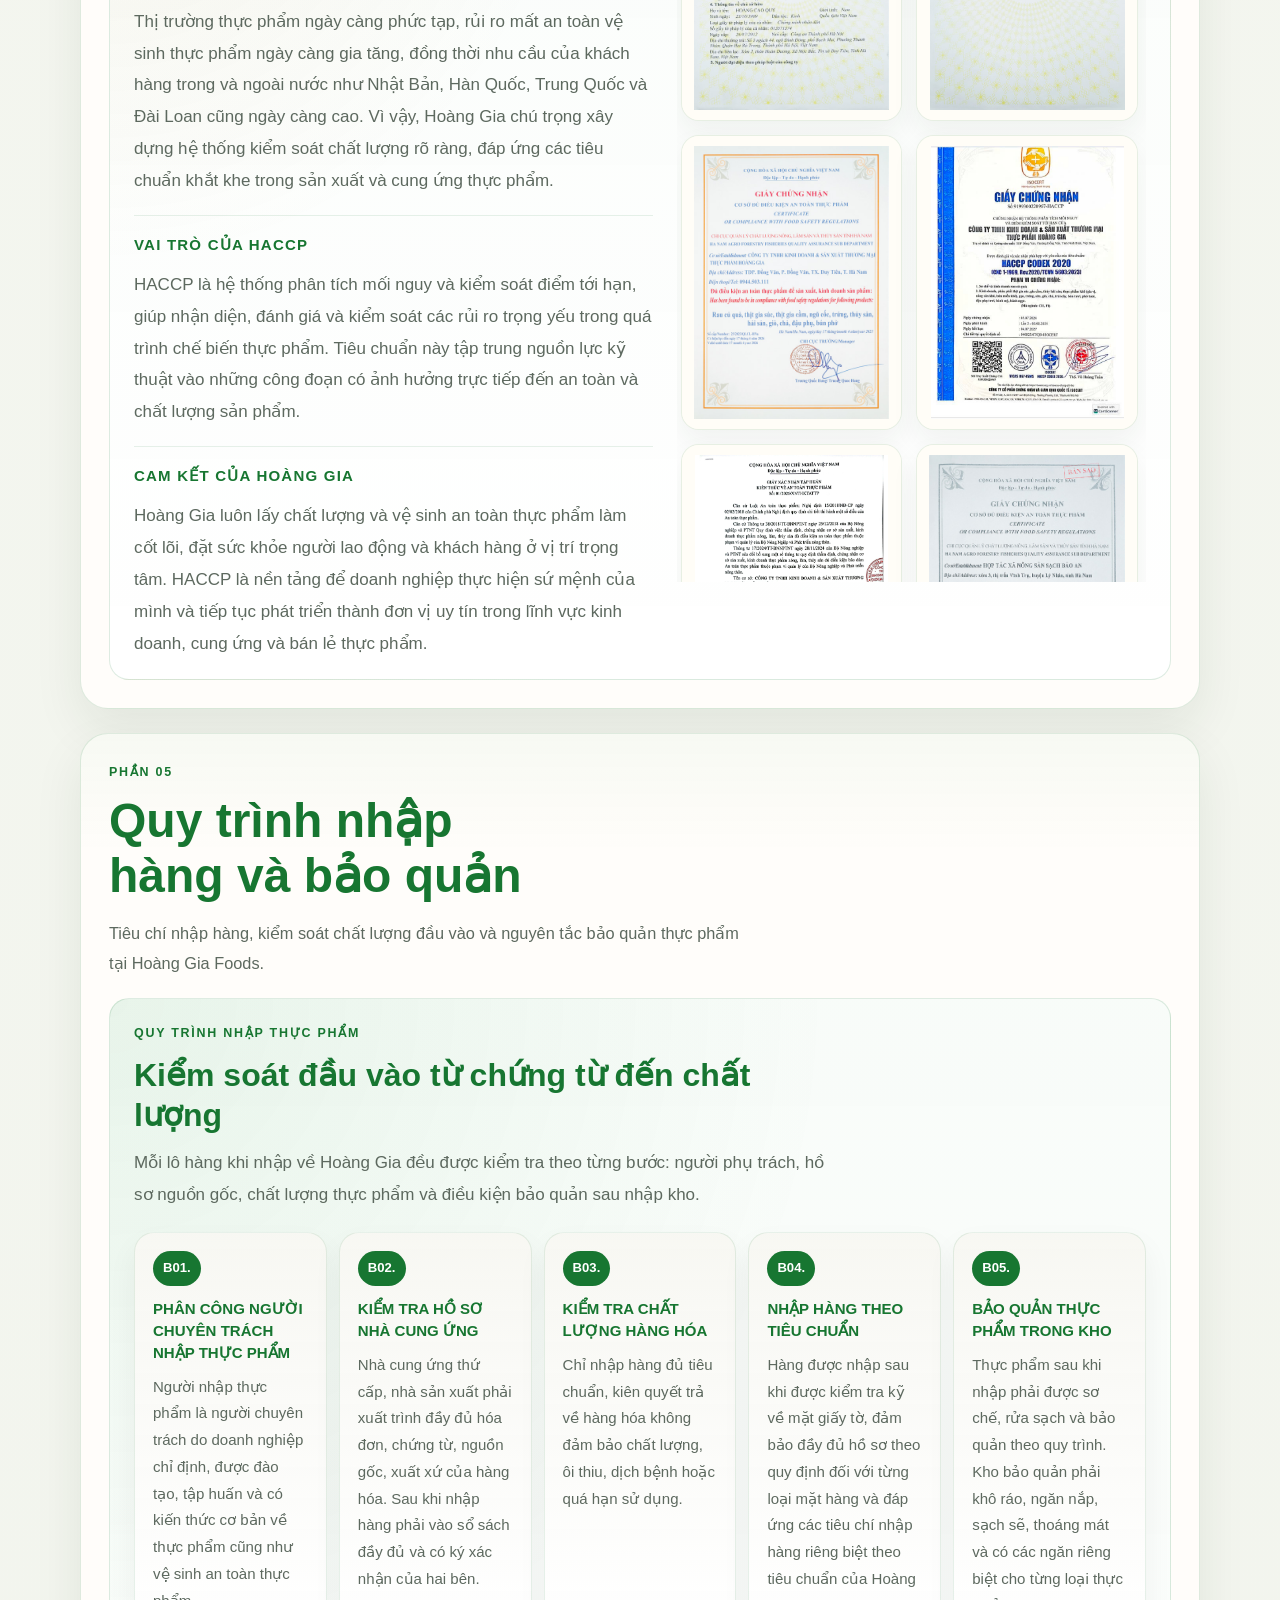
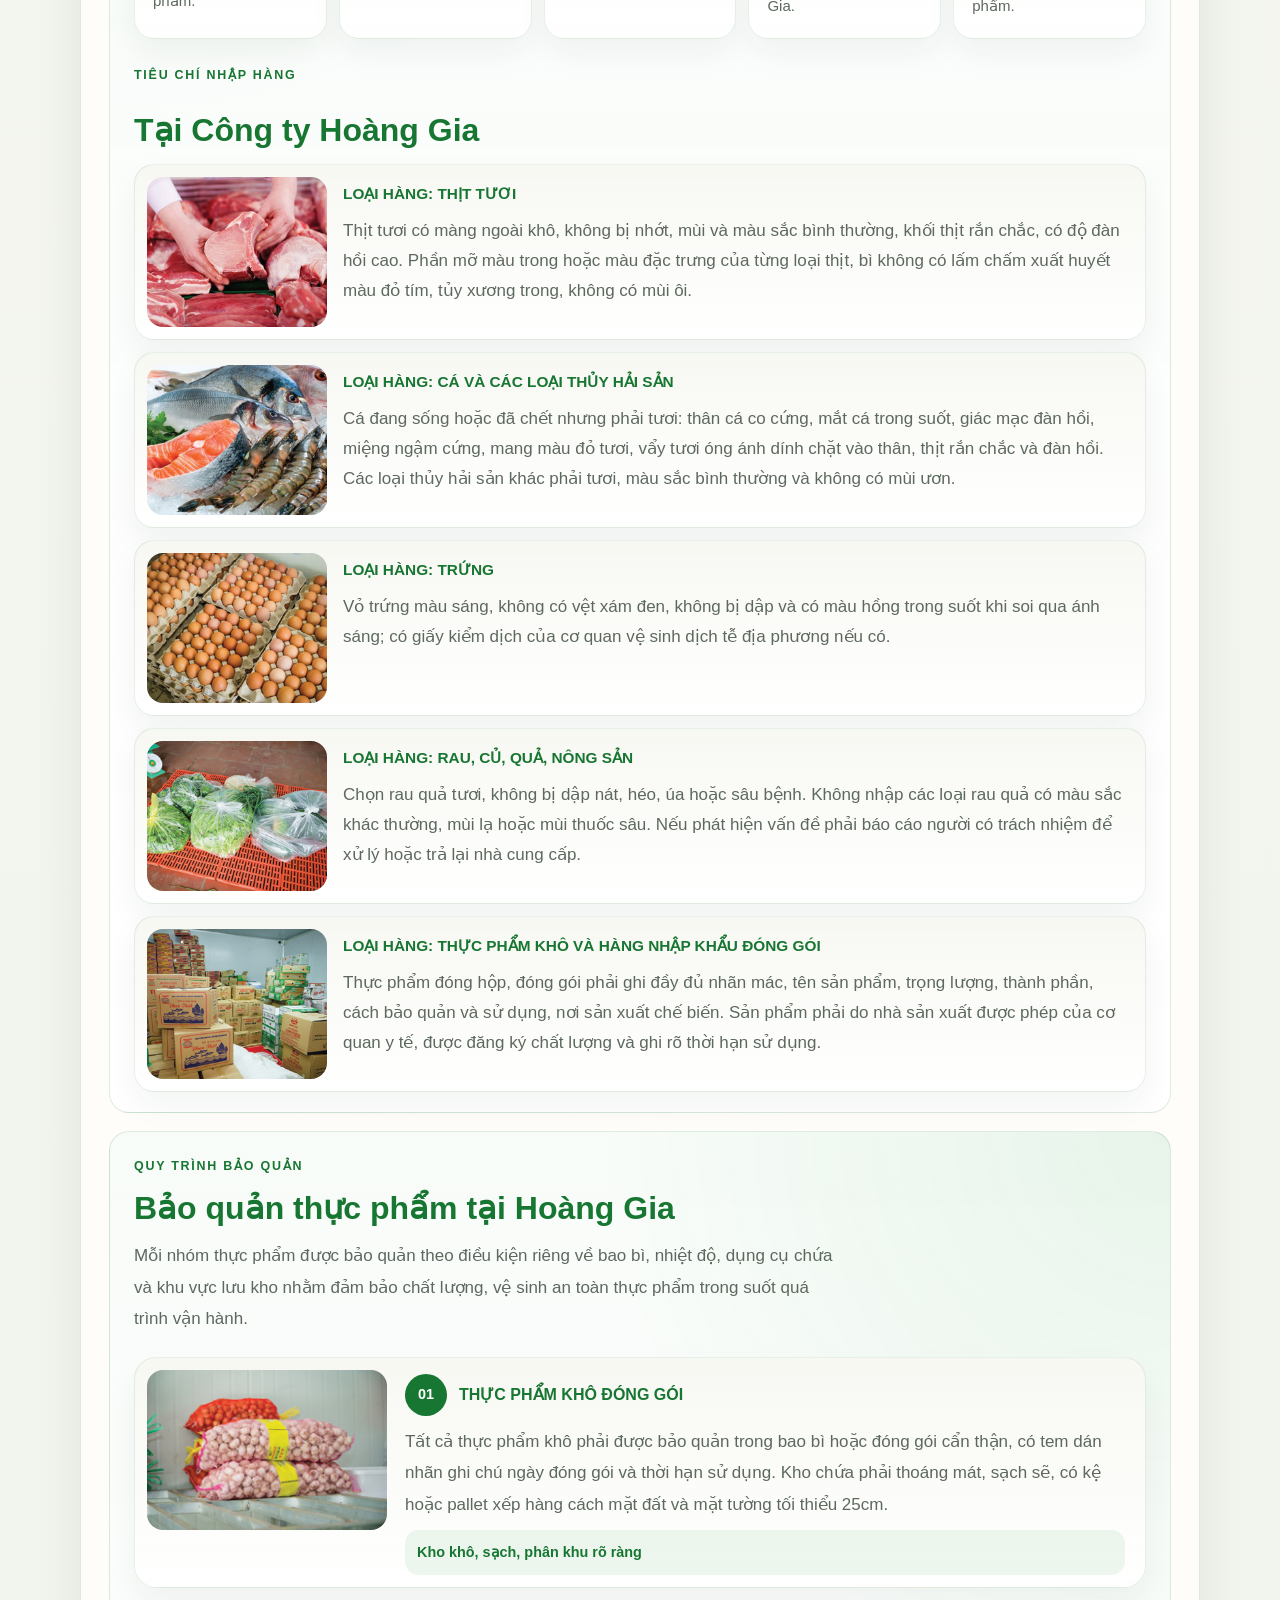
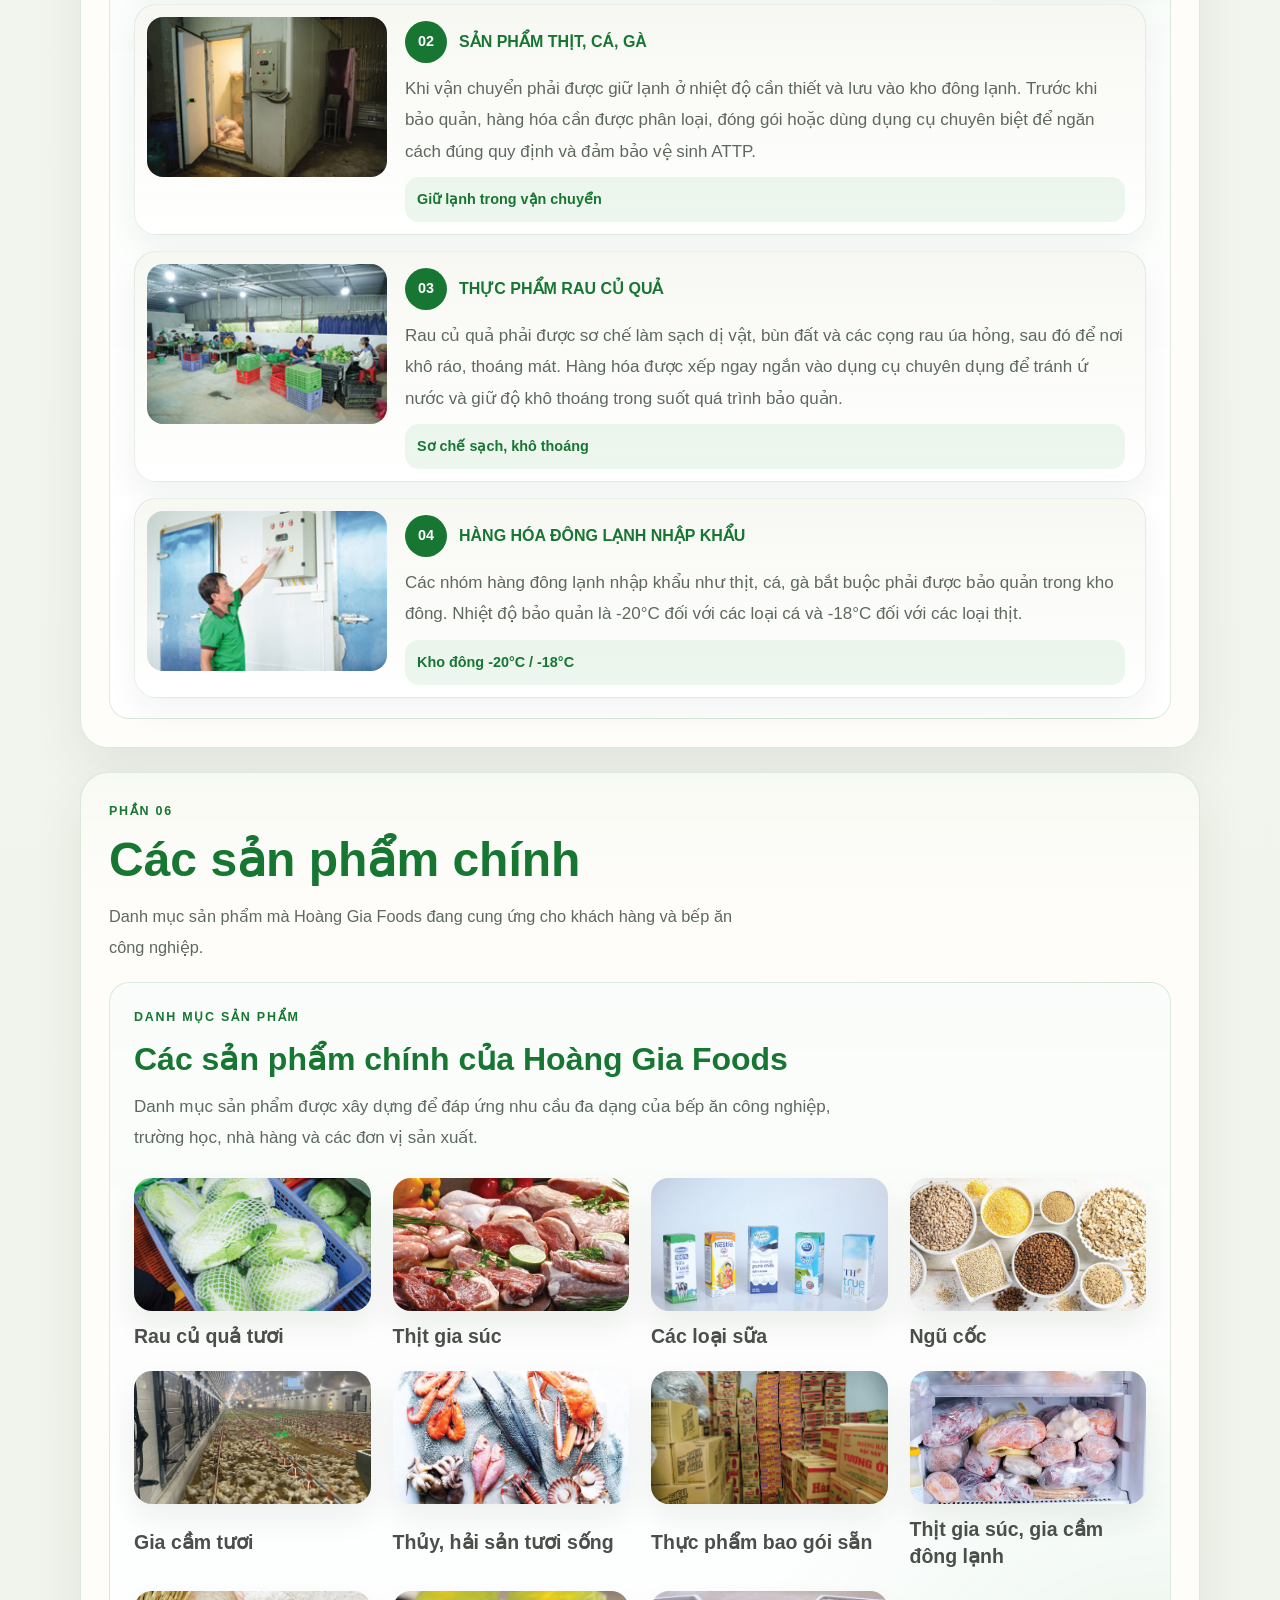
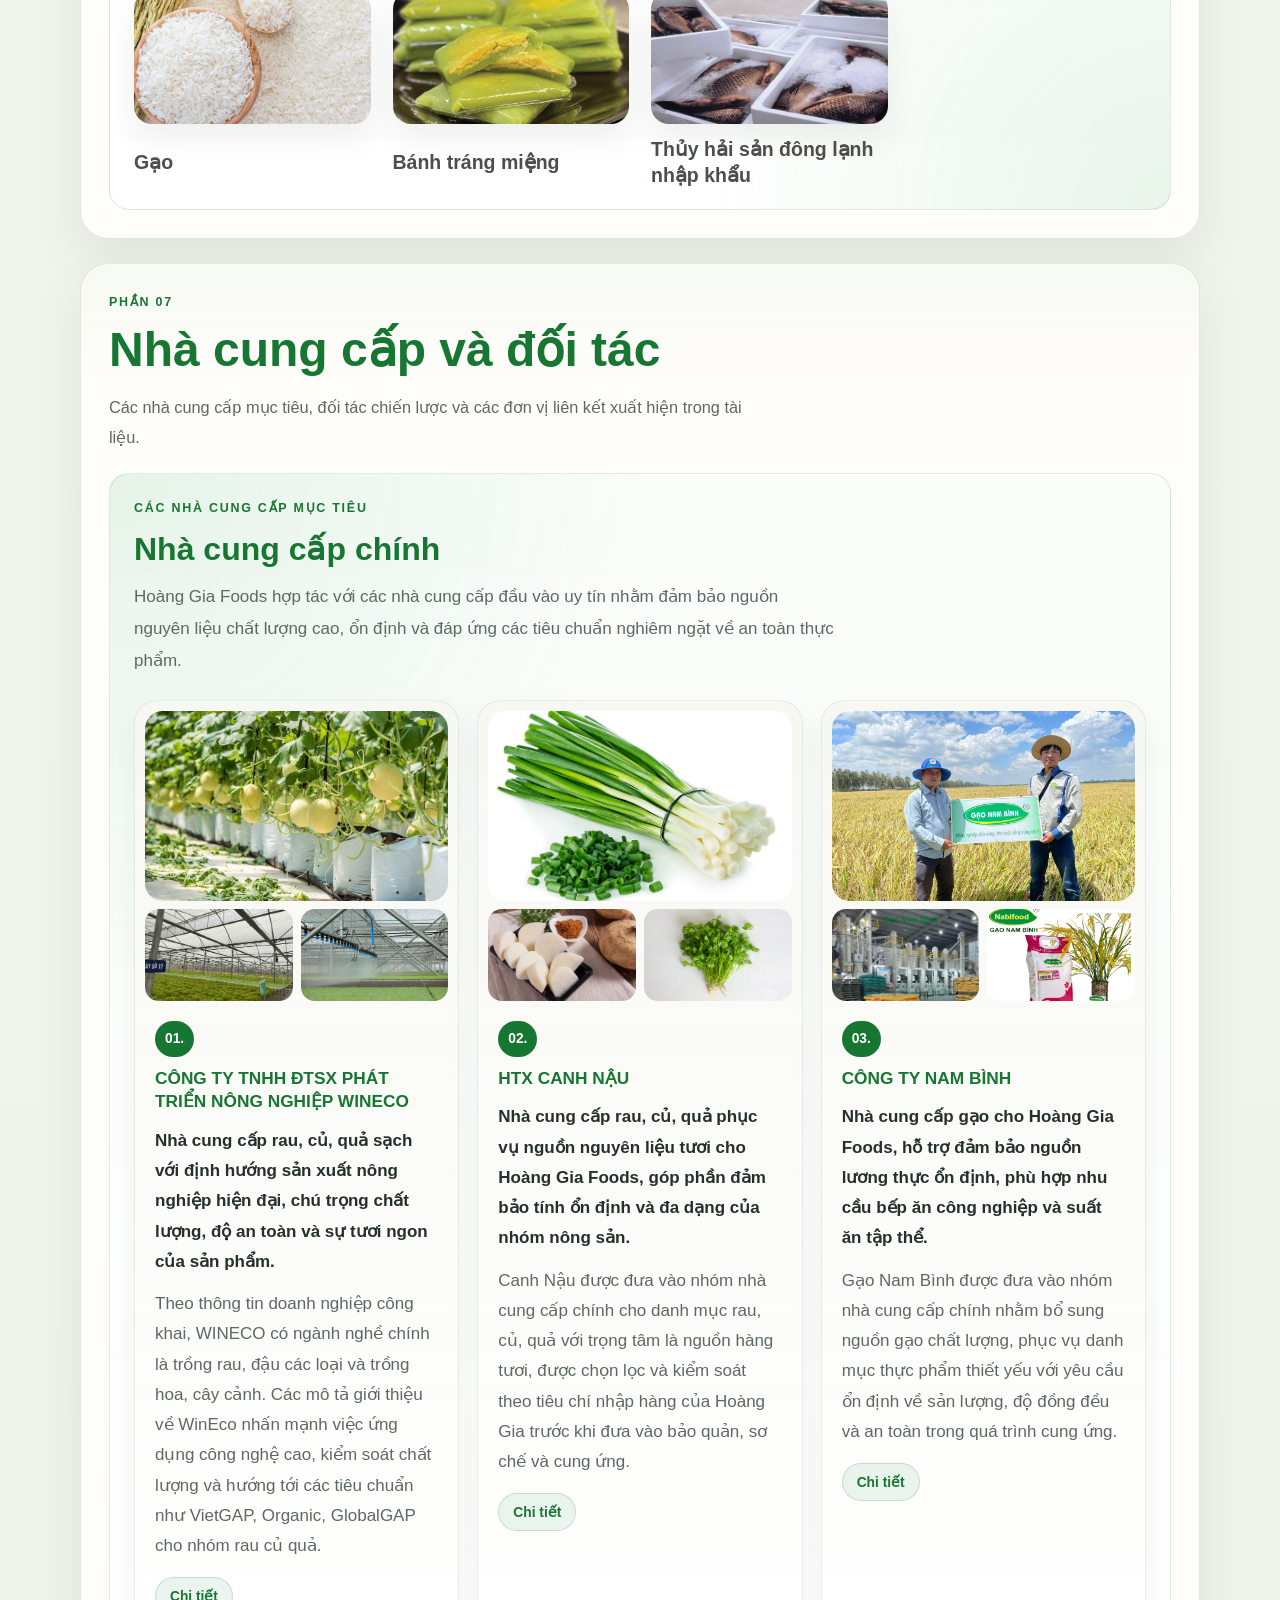
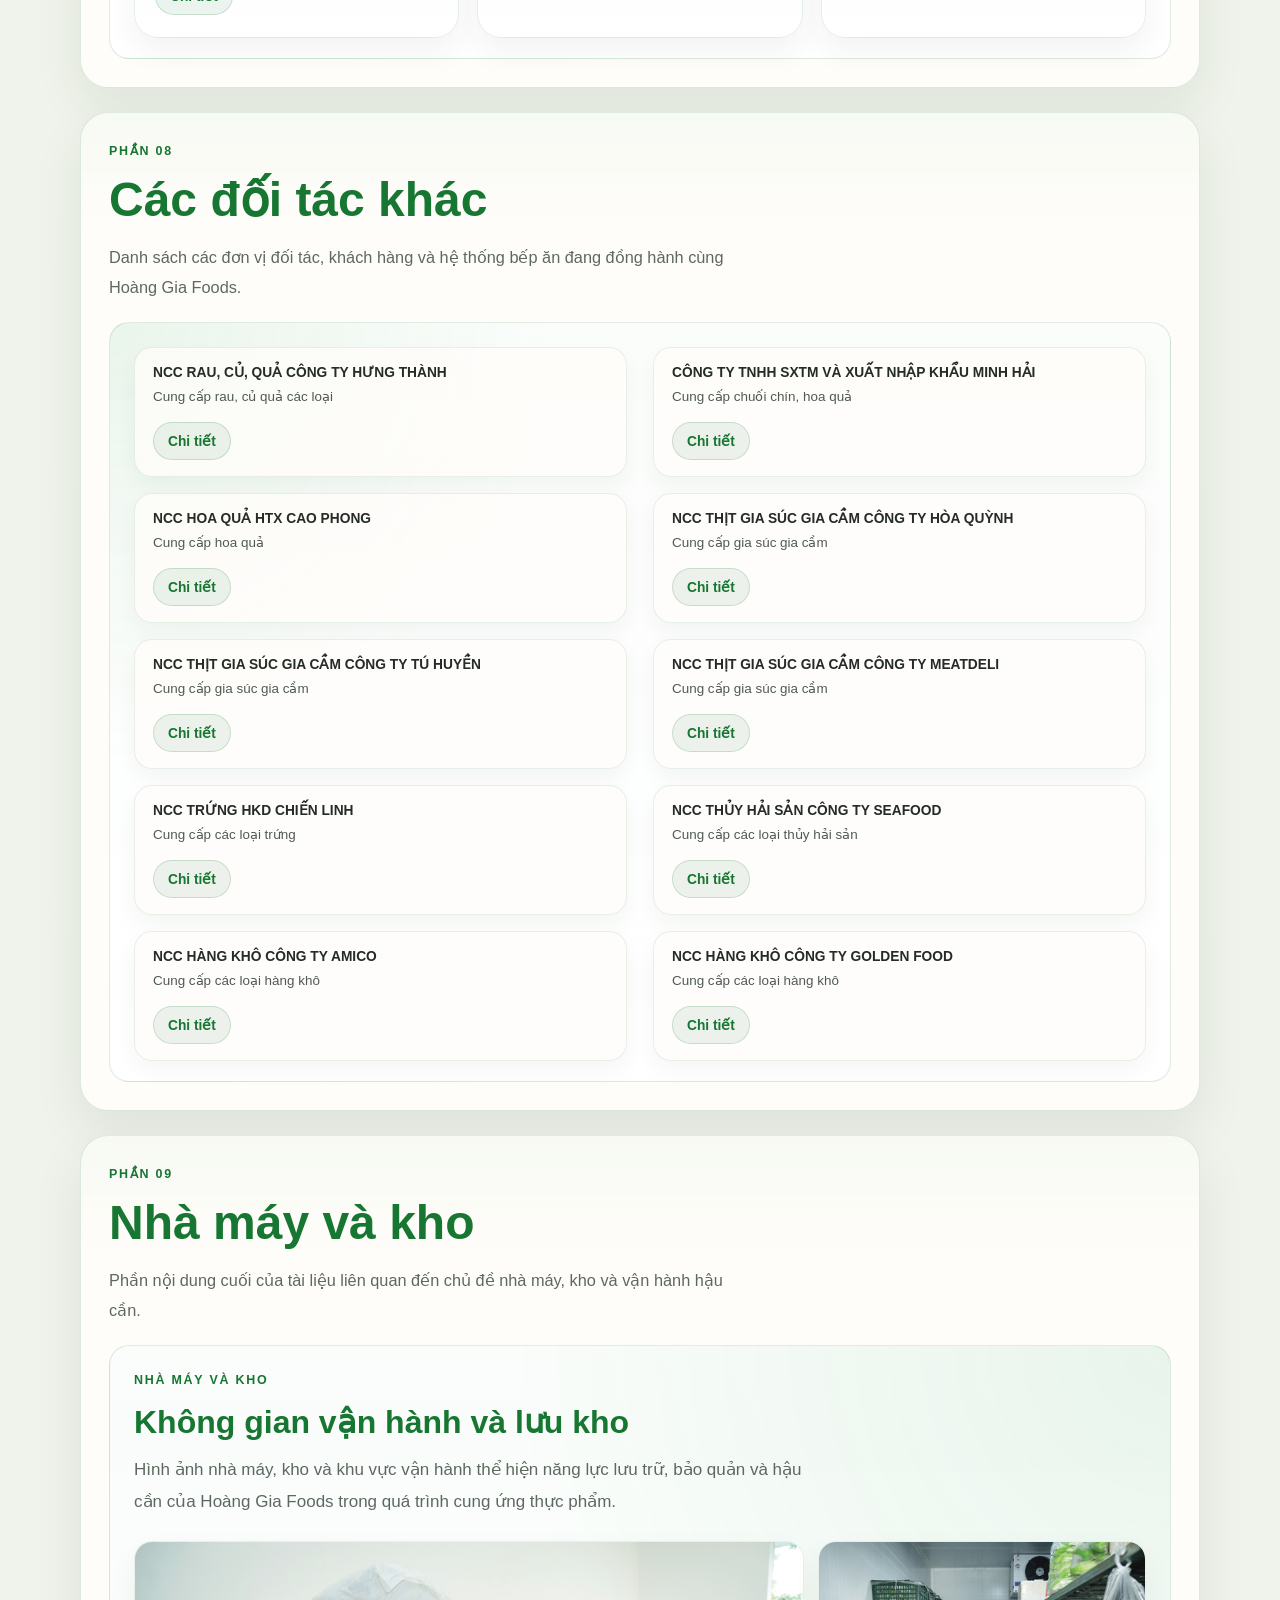
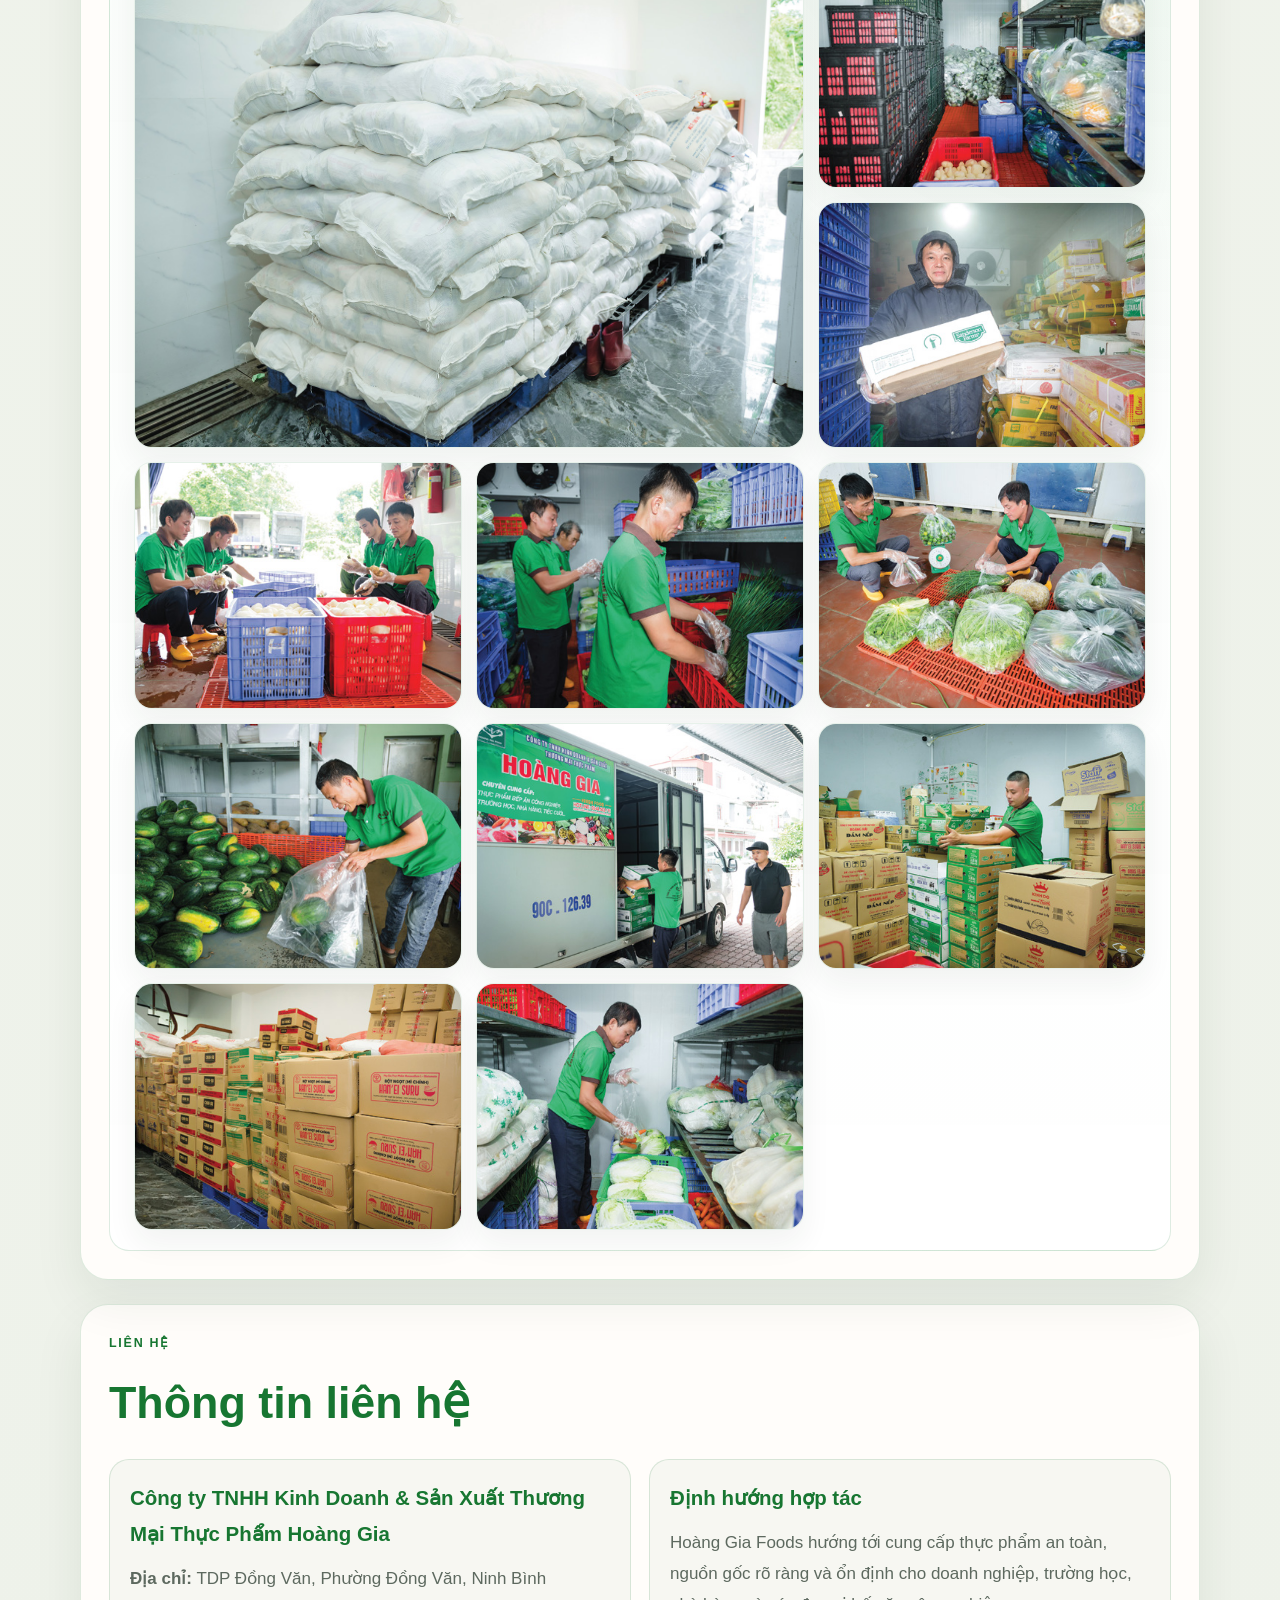
==== commit 7780e7e6: "frst" ====
--- a/index.html
+++ b/index.html
@@ -8,7 +8,7 @@
       name="description"
       content="Hồ sơ năng lực Hoàng Gia Foods với các thông tin về doanh nghiệp, sứ mệnh, quy trình, sản phẩm, chứng nhận, đối tác và khách hàng."
     />
-    <link rel="stylesheet" href="styles.css" />
+    <link rel="stylesheet" href="styles.css?v=20260416-03" />
   </head>
   <body>
     <div class="site-shell">
@@ -24,7 +24,7 @@
         <section class="hero" id="hero">
           <div class="hero-content">
             <p class="eyebrow">Hoàng Gia Foods</p>
-            <h1>CÔNG TY TNHH KD & SX THƯƠNG MẠI THỰC PHẨM HOÀNG GIA</h1>
+            <h1>CÔNG TY TNHH KINH DOANH & SẢN XUẤT THƯƠNG MẠI THỰC PHẨM HOÀNG GIA</h1>
             <p class="hero-lead">
               Hồ sơ năng lực của Hoàng Gia Foods giới thiệu tổng quan về doanh
               nghiệp, năng lực vận hành, quy trình làm việc, danh mục sản phẩm
@@ -48,7 +48,7 @@
           <h2>Thông tin liên hệ</h2>
           <div class="contact-grid">
             <div class="contact-card">
-              <h3>Công ty TNHH KD & SX Thương Mại Thực Phẩm Hoàng Gia</h3>
+              <h3>Công ty TNHH Kinh Doanh & Sản Xuất Thương Mại Thực Phẩm Hoàng Gia</h3>
               <p><strong>Địa chỉ:</strong> TDP Đồng Văn, Phường Đồng Văn, Ninh Bình</p>
               <p><strong>Điện thoại:</strong> 0944 503 111</p>
               <p><strong>Email:</strong> congtyhoanggia8990@gmail.com</p>
@@ -63,9 +63,9 @@
       </main>
     </div>
 
-    <script src="data.js"></script>
-    <script src="partner-assets.js"></script>
-    <script src="partners-data.js"></script>
-    <script src="script.js"></script>
+    <script src="data.js?v=20260416-03"></script>
+    <script src="partner-assets.js?v=20260416-03"></script>
+    <script src="partners-data.js?v=20260416-03"></script>
+    <script src="script.js?v=20260416-03"></script>
   </body>
 </html>
